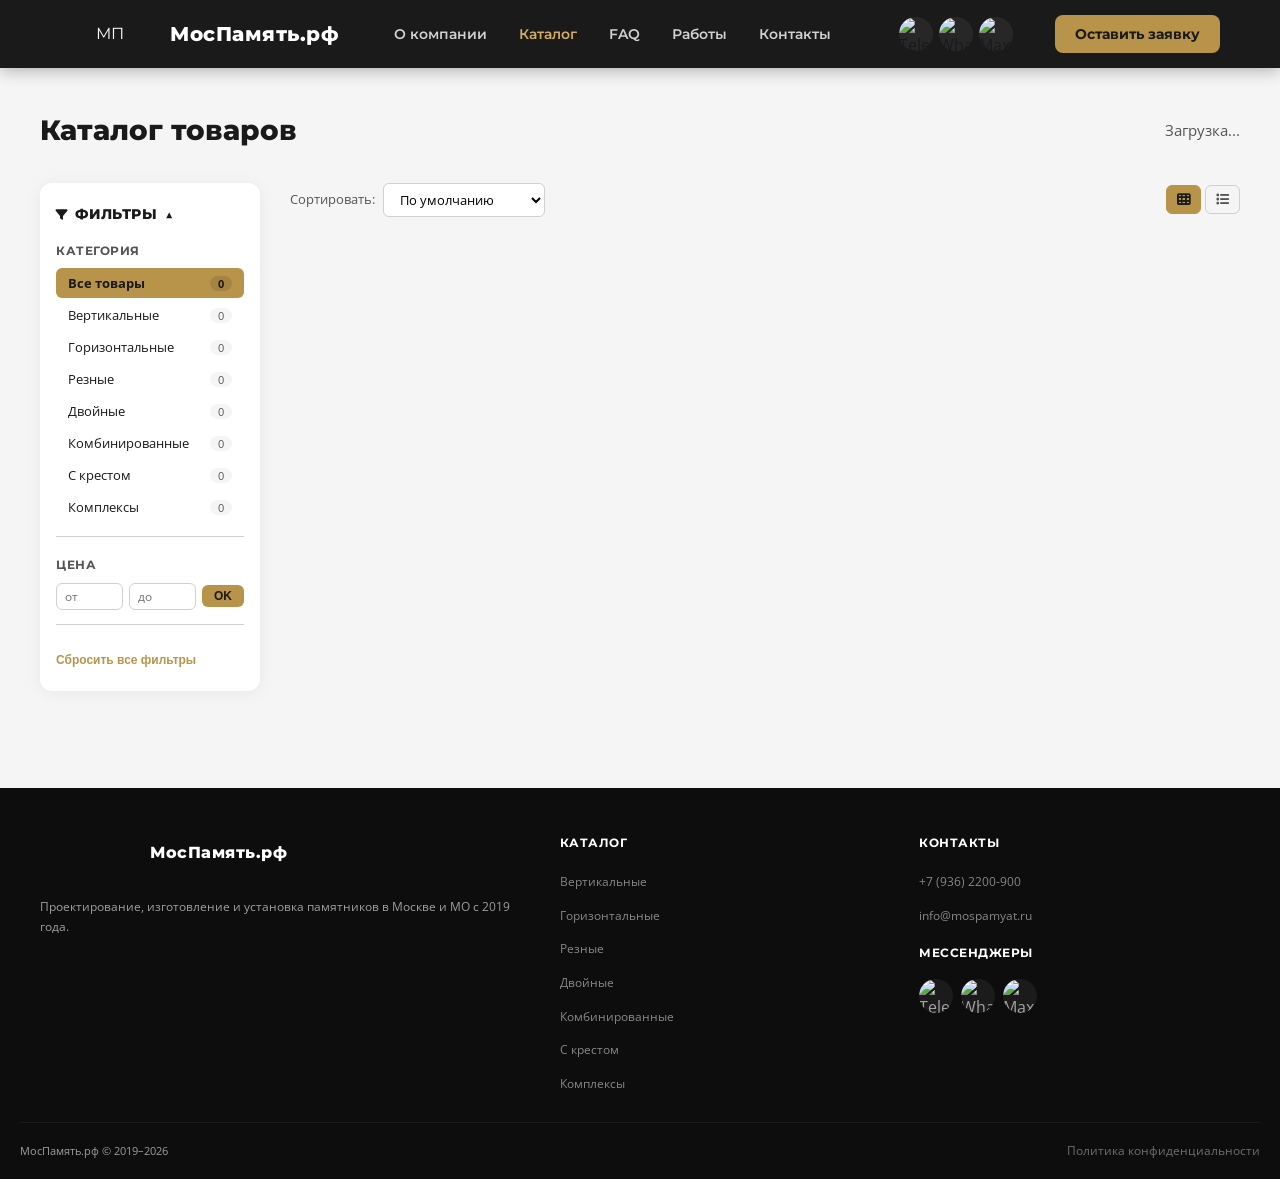
==== catalog/index.html @ 9ca36ff5 "Фикс фильтра каталогов, загатовленное смс в мессенджерах, адаптация под все устройства" ====
<!DOCTYPE html>
<html lang="ru">
<head>
    <meta charset="UTF-8">
    <meta name="viewport" content="width=device-width, initial-scale=1.0">
    <title>Каталог памятников и оград — МосПамять.рф</title>
    <link rel="preconnect" href="https://fonts.googleapis.com">
    <link rel="preconnect" href="https://fonts.gstatic.com" crossorigin>
    <link href="https://fonts.googleapis.com/css2?family=Montserrat:wght@400;500;600;700;800&family=Open+Sans:wght@400;600&display=swap" rel="stylesheet">
    <link rel="stylesheet" href="https://cdnjs.cloudflare.com/ajax/libs/font-awesome/6.5.0/css/all.min.css">
    <link rel="stylesheet" href="../css/style.css">
    <style>
        /* ===== СТИЛИ ДЛЯ КАТАЛОГА ===== */
        .catalog-page {
            padding: 40px 20px 70px;
            background: var(--gray-bg);
            min-height: 80vh;
        }
        .catalog-header {
            max-width: 1200px;
            margin: 0 auto 30px;
            display: flex;
            flex-wrap: wrap;
            justify-content: space-between;
            align-items: center;
            gap: 16px;
        }
        .catalog-header h1 {
            font-size: 28px;
            font-weight: 800;
            color: var(--dark);
        }
        .catalog-header .count {
            font-size: 15px;
            color: var(--text-light);
        }
        .catalog-layout {
            display: grid;
            grid-template-columns: 220px 1fr;
            gap: 30px;
            max-width: 1200px;
            margin: 0 auto;
        }

        /* ===== ФИЛЬТРЫ ===== */
        .catalog-filters {
            background: #fff;
            border-radius: 12px;
            padding: 20px 16px;
            box-shadow: 0 2px 16px rgba(0,0,0,0.06);
            height: fit-content;
            position: sticky;
            top: 100px;
        }
        .catalog-filters h3 {
            font-size: 14px;
            font-weight: 800;
            color: var(--dark);
            margin-bottom: 16px;
            text-transform: uppercase;
            letter-spacing: 0.5px;
            display: flex;
            align-items: center;
            gap: 8px;
        }
        .filter-section {
            margin-bottom: 18px;
            border-bottom: 1px solid var(--border);
            padding-bottom: 14px;
        }
        .filter-section:last-child {
            border-bottom: none;
            margin-bottom: 0;
            padding-bottom: 0;
        }
        .filter-section h4 {
            font-size: 12px;
            font-weight: 700;
            color: var(--text-light);
            text-transform: uppercase;
            letter-spacing: 0.5px;
            margin-bottom: 8px;
        }
        .filter-group {
            display: flex;
            flex-direction: column;
            gap: 2px;
        }
        .filter-btn {
            background: none;
            border: none;
            padding: 6px 12px;
            text-align: left;
            font-size: 13px;
            color: var(--text);
            cursor: pointer;
            border-radius: 6px;
            transition: background .2s, color .2s;
            font-family: 'Open Sans', sans-serif;
            display: flex;
            justify-content: space-between;
            align-items: center;
        }
        .filter-btn:hover {
            background: var(--gray-bg);
        }
        .filter-btn.active {
            background: var(--gold);
            color: var(--dark);
            font-weight: 700;
        }
        .filter-btn .count-badge {
            background: var(--gray-bg);
            padding: 0 8px;
            border-radius: 12px;
            font-size: 11px;
            color: var(--text-light);
        }
        .filter-btn.active .count-badge {
            background: rgba(0,0,0,0.1);
            color: var(--dark);
        }

        .filter-range {
            display: flex;
            gap: 6px;
            align-items: center;
            margin-top: 4px;
        }
        .filter-range input {
            width: 100%;
            padding: 4px 8px;
            border: 1px solid var(--border);
            border-radius: 6px;
            font-size: 12px;
            font-family: 'Open Sans', sans-serif;
        }
        .filter-range input:focus {
            border-color: var(--gold);
            outline: none;
        }
        .filter-range button {
            padding: 4px 12px;
            background: var(--gold);
            border: none;
            border-radius: 6px;
            font-weight: 700;
            cursor: pointer;
            font-size: 12px;
            color: var(--dark);
            white-space: nowrap;
        }
        .filter-range button:hover {
            background: var(--gold-light);
        }
        .filter-clear {
            background: none;
            border: none;
            color: var(--gold);
            font-size: 12px;
            cursor: pointer;
            font-weight: 600;
            padding: 4px 0;
            margin-top: 6px;
        }
        .filter-clear:hover {
            text-decoration: underline;
        }

        /* ===== СЕТКА ТОВАРОВ ===== */
        .catalog-grid {
            display: grid;
            grid-template-columns: repeat(3, 1fr);
            gap: 24px;
            max-width: 100%;
        }
        .catalog-grid.list-view {
            grid-template-columns: 1fr;
        }

        /* ===== КАРТОЧКА ТОВАРА ===== */
        .catalog-item {
            background: #fff;
            border-radius: 14px;
            overflow: hidden;
            box-shadow: 0 2px 16px rgba(0,0,0,0.06);
            border: 1px solid var(--border);
            transition: transform .25s, box-shadow .25s;
            display: flex;
            flex-direction: column;
            cursor: pointer;
        }
        .catalog-item:hover {
            transform: translateY(-5px);
            box-shadow: 0 10px 32px rgba(0,0,0,0.12);
        }

        /* Фото */
        .catalog-item-img {
            height: 220px;
            background: #f5f5f5;
            display: flex;
            align-items: center;
            justify-content: center;
            position: relative;
            overflow: hidden;
        }
        .catalog-item-img img {
            width: 100%;
            height: 100%;
            object-fit: contain;
            padding: 12px;
            transition: transform .3s ease;
        }
        .catalog-item:hover .catalog-item-img img {
            transform: scale(1.02);
        }
        .catalog-item-img .no-image {
            font-size: 56px;
            color: rgba(0,0,0,0.08);
        }
        .catalog-item-img .badge {
            position: absolute;
            top: 12px;
            left: 12px;
            background: var(--gold);
            color: var(--dark);
            font-size: 11px;
            font-weight: 700;
            padding: 3px 14px;
            border-radius: 20px;
            text-transform: uppercase;
            letter-spacing: 0.3px;
            z-index: 2;
        }

        /* Тело карточки */
        .catalog-item-body {
            padding: 16px 18px 18px;
            flex: 1;
            display: flex;
            flex-direction: column;
        }
        .catalog-item-body h3 {
            font-size: 16px;
            font-weight: 700;
            color: var(--dark);
            margin-bottom: 4px;
            line-height: 1.3;
        }
        .catalog-item-body .dims {
            font-size: 13px;
            color: var(--text-light);
            margin-bottom: 8px;
        }
        .catalog-item-body .price {
            font-size: 20px;
            font-weight: 800;
            color: var(--dark);
            margin-bottom: 12px;
        }
        .catalog-item-body .price span {
            font-size: 14px;
            font-weight: 400;
            color: var(--text-light);
        }

        /* ===== КНОПКИ В КАРТОЧКЕ ===== */
        .catalog-item-body .item-actions {
            display: flex;
            gap: 8px;
            margin-top: auto;
            align-items: center;
        }
        .catalog-item-body .item-actions .btn-card {
            flex: 1;
            text-align: center;
            padding: 9px 10px;
            font-size: 12px;
            display: inline-flex;
            align-items: center;
            justify-content: center;
            gap: 5px;
            border: none;
            border-radius: var(--radius);
            cursor: pointer;
            font-family: 'Montserrat', sans-serif;
            font-weight: 700;
            transition: background .2s, transform .15s;
            text-decoration: none;
        }
        .catalog-item-body .item-actions .btn-card:hover {
            transform: translateY(-1px);
        }
        .catalog-item-body .item-actions .btn-card i {
            font-size: 12px;
        }
        .btn-detail {
            background: var(--dark);
            color: #fff;
        }
        .btn-detail:hover {
            background: #333;
        }

        /* ===== КРУГЛЫЕ КНОПКИ С SVG ===== */
        .btn-icon {
            width: 38px;
            height: 38px;
            border-radius: 50%;
            border: none;
            cursor: pointer;
            display: inline-flex;
            align-items: center;
            justify-content: center;
            flex-shrink: 0;
            transition: transform .2s, box-shadow .2s, background .2s;
            background: rgba(0,0,0,0.04);
            padding: 6px;
            text-decoration: none;
        }
        .btn-icon:hover {
            transform: scale(1.08);
            box-shadow: 0 4px 12px rgba(0,0,0,0.12);
        }
        .btn-icon svg {
            width: 100%;
            height: 100%;
            display: block;
        }

        /* Цвета как в header.js */
        .btn-icon-tg { color: #0088cc; }
        .btn-icon-tg:hover { color: #006699; background: rgba(0, 136, 204, 0.12); }
        .btn-icon-wa { color: #25d366; }
        .btn-icon-wa:hover { color: #1da851; background: rgba(37, 211, 102, 0.12); }
        .btn-icon-max { color: #6f42c1; }
        .btn-icon-max:hover { color: #5530a3; background: rgba(111, 66, 193, 0.12); }

        /* ===== ПАГИНАЦИЯ И ТУЛБАР ===== */
        .catalog-toolbar {
            display: flex;
            justify-content: space-between;
            align-items: center;
            flex-wrap: wrap;
            gap: 12px;
            margin-bottom: 20px;
        }
        .catalog-toolbar .sort {
            display: flex;
            align-items: center;
            gap: 8px;
        }
        .catalog-toolbar .sort label {
            font-size: 13px;
            color: var(--text-light);
        }
        .catalog-toolbar .sort select {
            padding: 6px 12px;
            border: 1px solid var(--border);
            border-radius: 6px;
            font-size: 13px;
            font-family: 'Open Sans', sans-serif;
            background: #fff;
            cursor: pointer;
        }
        .catalog-toolbar .view {
            display: flex;
            gap: 4px;
        }
        .catalog-toolbar .view button {
            background: none;
            border: 1px solid var(--border);
            padding: 6px 10px;
            border-radius: 6px;
            cursor: pointer;
            color: var(--text-light);
            transition: all .2s;
        }
        .catalog-toolbar .view button.active {
            border-color: var(--gold);
            background: var(--gold);
            color: var(--dark);
        }
        .catalog-toolbar .view button:hover:not(.active) {
            background: var(--gray-bg);
        }

        .pagination {
            display: flex;
            justify-content: center;
            gap: 8px;
            margin-top: 30px;
            flex-wrap: wrap;
        }
        .pagination button {
            padding: 8px 16px;
            border: 1px solid var(--border);
            background: #fff;
            border-radius: 6px;
            cursor: pointer;
            font-weight: 600;
            transition: background .2s;
            font-family: 'Open Sans', sans-serif;
        }
        .pagination button.active {
            background: var(--gold);
            border-color: var(--gold);
            color: var(--dark);
        }
        .pagination button:hover:not(.active) {
            background: var(--gray-bg);
        }

        .catalog-empty {
            grid-column: 1 / -1;
            text-align: center;
            padding: 60px 20px;
            color: var(--text-light);
        }
        .catalog-empty i {
            font-size: 48px;
            color: var(--border);
            margin-bottom: 16px;
        }

        /* ================================================================
           АДАПТИВ — МОБИЛЬНЫЕ ФИЛЬТРЫ ВЕРТИКАЛЬНЫМ СПИСКОМ
           ================================================================ */

        /* ── Планшет и небольшой десктоп (до 1100px) ── */
        @media (max-width: 1100px) {
            .catalog-layout { grid-template-columns: 200px 1fr; gap: 20px; }
            .catalog-grid { grid-template-columns: repeat(2, 1fr); gap: 18px; }
            .catalog-item-img { height: 200px; }
        }

        /* ── Планшет-портрет и крупный телефон (до 992px) ── */
        @media (max-width: 992px) {
            .catalog-page { padding: 28px 16px 60px; }
            .catalog-layout { grid-template-columns: 1fr; gap: 0; }

            /* Фильтры — вертикальный список, компактный, сворачиваемый */
            .catalog-filters {
                position: static;
                display: block;
                padding: 16px 16px 12px;
                border-radius: 10px;
                margin-bottom: 16px;
                background: #fff;
                box-shadow: 0 2px 12px rgba(0,0,0,0.06);
            }
            .catalog-filters h3 {
                width: 100%;
                margin-bottom: 10px;
                font-size: 14px;
                cursor: pointer;
                user-select: none;
                display: flex;
                align-items: center;
                justify-content: space-between;
            }
            .catalog-filters h3 .filter-toggle {
                font-size: 12px;
                color: var(--text-light);
                font-weight: 400;
                transition: transform .2s;
            }
            .catalog-filters h3 .filter-toggle.open {
                transform: rotate(180deg);
            }

            .filter-body {
                display: none;
                padding-top: 8px;
            }
            .filter-body.open {
                display: block;
            }

            .filter-section {
                margin-bottom: 0;
                padding-bottom: 0;
                border-bottom: none;
                flex: 0 0 auto;
                width: 100%;
            }
            .filter-section h4 {
                display: block !important;
                font-size: 11px;
                font-weight: 700;
                color: var(--text-light);
                text-transform: uppercase;
                letter-spacing: 0.5px;
                margin-bottom: 6px;
                margin-top: 10px;
            }
            .filter-section h4:first-of-type {
                margin-top: 0;
            }

            .filter-group {
                display: flex;
                flex-direction: row;
                flex-wrap: wrap;
                gap: 4px;
            }
            .filter-btn {
                font-size: 12px;
                padding: 5px 12px;
                background: var(--gray-bg);
                border-radius: 20px;
                white-space: nowrap;
                border: 1px solid transparent;
            }
            .filter-btn.active {
                background: var(--gold);
                border-color: var(--gold);
                color: var(--dark);
                font-weight: 700;
            }
            .filter-btn .count-badge { display: none; }

            .filter-range {
                display: flex;
                gap: 6px;
                align-items: center;
                margin-top: 4px;
                flex-wrap: wrap;
            }
            .filter-range input {
                width: 70px;
                font-size: 12px;
                padding: 5px 8px;
                border: 1px solid var(--border);
                border-radius: 6px;
            }
            .filter-range button {
                padding: 5px 14px;
                font-size: 12px;
                background: var(--gold);
                border: none;
                border-radius: 6px;
                font-weight: 700;
                cursor: pointer;
                color: var(--dark);
            }

            .filter-clear {
                font-size: 12px;
                padding: 6px 0 2px;
                margin-top: 6px;
                display: inline-block;
                background: none;
                border: none;
                color: var(--gold);
                cursor: pointer;
                font-weight: 600;
            }
            .filter-clear:hover { text-decoration: underline; }

            .catalog-grid { grid-template-columns: repeat(2, 1fr); gap: 16px; }
            .catalog-item-img { height: 190px; }
            .btn-icon { width: 34px; height: 34px; padding: 5px; }
        }

        /* ── Средние телефоны + планшет-портрет (до 768px) ── */
        @media (max-width: 768px) {
            .catalog-page { padding: 20px 12px 48px; }
            .catalog-header { flex-direction: column; align-items: flex-start; gap: 6px; }
            .catalog-header h1 { font-size: 22px; }

            .catalog-grid { grid-template-columns: repeat(2, 1fr); gap: 14px; }
            .catalog-item-img { height: 160px; }
            .catalog-item-body { padding: 12px 14px 14px; }
            .catalog-item-body h3 { font-size: 14px; }
            .catalog-item-body .dims { font-size: 12px; }
            .catalog-item-body .price { font-size: 17px; margin-bottom: 10px; }

            .item-actions { gap: 6px; }
            .catalog-item-body .item-actions .btn-card {
                font-size: 11px;
                padding: 7px 8px;
            }
            .btn-icon { width: 32px; height: 32px; padding: 5px; }

            .catalog-toolbar { gap: 8px; }
            .catalog-toolbar .sort label { font-size: 12px; }
            .catalog-toolbar .sort select { font-size: 12px; padding: 5px 10px; }

            .pagination button { padding: 6px 12px; font-size: 13px; }

            .filter-range input { width: 60px; }
        }

        /* ── Телефоны (до 600px) ── */
        @media (max-width: 600px) {
            .catalog-page { padding: 16px 10px 40px; }
            .catalog-header h1 { font-size: 20px; }
            .catalog-header .count { font-size: 13px; }

            .catalog-filters {
                padding: 12px 14px;
            }
            .catalog-filters h3 {
                font-size: 13px;
                margin-bottom: 6px;
            }
            .filter-section h4 {
                font-size: 10px;
                margin-top: 8px;
            }
            .filter-btn {
                font-size: 11px;
                padding: 4px 10px;
            }
            .filter-range input {
                width: 55px;
                font-size: 11px;
                padding: 4px 6px;
            }
            .filter-range button {
                font-size: 11px;
                padding: 4px 10px;
            }

            .catalog-toolbar {
                flex-direction: row;
                justify-content: space-between;
                align-items: center;
                gap: 8px;
            }
            .catalog-toolbar .sort { gap: 4px; }
            .catalog-toolbar .sort label { display: none; }
            .catalog-toolbar .sort select { font-size: 12px; padding: 5px 8px; }

            .catalog-grid { grid-template-columns: repeat(2, 1fr); gap: 10px; }
            .catalog-item-img { height: 140px; }
            .catalog-item-body { padding: 10px 12px 12px; }
            .catalog-item-body h3 { font-size: 13px; line-height: 1.25; }
            .catalog-item-body .dims { font-size: 11px; margin-bottom: 6px; }
            .catalog-item-body .price { font-size: 16px; margin-bottom: 8px; }
            .catalog-item-body .price span { font-size: 12px; }

            .item-actions { gap: 5px; }
            .catalog-item-body .item-actions .btn-card {
                font-size: 10px;
                padding: 6px 6px;
                gap: 3px;
            }
            .catalog-item-body .item-actions .btn-card i { display: none; }
            .btn-icon { width: 30px; height: 30px; padding: 4px; }

            .pagination { gap: 6px; margin-top: 20px; }
            .pagination button { padding: 6px 11px; font-size: 12px; }
        }

        /* ── Маленькие телефоны (до 400px) ── */
        @media (max-width: 400px) {
            .catalog-page { padding: 12px 8px 32px; }
            .catalog-header h1 { font-size: 18px; }

            .catalog-grid { grid-template-columns: 1fr; gap: 12px; }
            .catalog-item-img { height: 220px; }
            .catalog-item-body { padding: 14px 16px; }
            .catalog-item-body h3 { font-size: 16px; }
            .catalog-item-body .dims { font-size: 13px; }
            .catalog-item-body .price { font-size: 20px; }
            .catalog-item-body .item-actions .btn-card {
                font-size: 12px;
                padding: 8px 10px;
            }
            .catalog-item-body .item-actions .btn-card i { display: inline; }
            .btn-icon { width: 36px; height: 36px; padding: 6px; }

            .filter-btn { font-size: 10px; padding: 3px 8px; }
            .filter-range input { width: 50px; font-size: 10px; }

            .pagination button { padding: 5px 9px; font-size: 11px; }
        }

        @media (max-width: 768px) {
            .header-inner {
                display: grid;
                grid-template-columns: 1fr auto 1fr;
                align-items: center;
                padding: 10px 16px;
            }
            .logo { grid-column: 2; justify-self: center; }
            .logo-sub { display: none; }
            .burger { grid-column: 3; justify-self: end; display: flex; }
            nav, .header-cta, .header-telegram { display: none; }
            .mobile-nav {
                display: none;
                position: absolute;
                top: 60px;
                right: 0;
                left: 0;
                background: var(--dark);
                padding: 16px 0 20px;
                border-radius: 0 0 12px 12px;
                box-shadow: 0 8px 24px rgba(0,0,0,0.3);
                z-index: 999;
                flex-direction: column;
            }
            .mobile-nav.open { display: flex; }
            .mobile-nav a {
                color: rgba(255,255,255,0.85);
                font-size: 15px;
                font-weight: 600;
                padding: 10px 20px;
                font-family: 'Montserrat', sans-serif;
                transition: background .2s;
                text-decoration: none;
            }
            .mobile-nav a:hover { background: rgba(255,255,255,0.06); }
            .mobile-nav .phone-link {
                color: var(--gold-light);
                margin-top: 4px;
                border-top: 1px solid rgba(255,255,255,0.08);
                padding-top: 12px;
            }
        }
    </style>
</head>
<body>

<header id="site-header"></header>

<section class="catalog-page">
    <div class="catalog-header">
        <h1>Каталог товаров</h1>
        <span class="count" id="totalCount">Загрузка...</span>
    </div>
    <div class="catalog-layout">
        <aside class="catalog-filters" id="filters">
            <h3 onclick="toggleFilters()">
                <span><i class="fas fa-filter" style="margin-right:6px;font-size:12px;"></i>Фильтры</span>
                <span class="filter-toggle" id="filterToggle">▼</span>
            </h3>
            <div class="filter-body" id="filterBody">
                <div class="filter-section">
                    <h4>Категория</h4>
                    <div class="filter-group" id="categoryFilters">
                        <button class="filter-btn active" data-filter="category" data-value="all">Все товары <span class="count-badge" id="countAll">0</span></button>
                        <button class="filter-btn" data-filter="category" data-value="vertical">Вертикальные <span class="count-badge" id="countVertical">0</span></button>
                        <button class="filter-btn" data-filter="category" data-value="horizontal">Горизонтальные <span class="count-badge" id="countHorizontal">0</span></button>
                        <button class="filter-btn" data-filter="category" data-value="carved">Резные <span class="count-badge" id="countCarved">0</span></button>
                        <button class="filter-btn" data-filter="category" data-value="double">Двойные <span class="count-badge" id="countDouble">0</span></button>
                        <button class="filter-btn" data-filter="category" data-value="combined">Комбинированные <span class="count-badge" id="countCombined">0</span></button>
                        <button class="filter-btn" data-filter="category" data-value="cross">С крестом <span class="count-badge" id="countCross">0</span></button>
                        <button class="filter-btn" data-filter="category" data-value="complex">Комплексы <span class="count-badge" id="countComplex">0</span></button>
                    </div>
                </div>
                <div class="filter-section">
                    <h4>Цена</h4>
                    <div class="filter-range">
                        <input type="number" id="priceMin" placeholder="от" min="0">
                        <input type="number" id="priceMax" placeholder="до" min="0">
                        <button onclick="applyPriceFilter()">OK</button>
                    </div>
                </div>
                <button class="filter-clear" onclick="clearAllFilters()">Сбросить все фильтры</button>
            </div>
        </aside>
        <div class="catalog-products">
            <div class="catalog-toolbar">
                <div class="sort">
                    <label for="sortSelect">Сортировать:</label>
                    <select id="sortSelect" onchange="applySort()">
                        <option value="default">По умолчанию</option>
                        <option value="price_asc">Сначала дешёвые</option>
                        <option value="price_desc">Сначала дорогие</option>
                        <option value="name_asc">По названию (А–Я)</option>
                    </select>
                </div>
                <div class="view">
                    <button class="active" onclick="setView('grid')" title="Сетка"><i class="fas fa-th"></i></button>
                    <button onclick="setView('list')" title="Список"><i class="fas fa-list"></i></button>
                </div>
            </div>
            <div class="catalog-grid" id="productGrid"></div>
            <div class="pagination" id="pagination"></div>
        </div>
    </div>
</section>

<footer id="site-footer"></footer>

<script src="../js/main.js"></script>
<script src="../js/header.js"></script>
<script>
    function escapeHtml(unsafe) {
        if (!unsafe) return '';
        return unsafe
            .replace(/&/g, '&amp;')
            .replace(/</g, '&lt;')
            .replace(/>/g, '&gt;')
            .replace(/"/g, '&quot;')
            .replace(/'/g, '&#039;');
    }

    // ── ПОСТРОЕНИЕ ПУТИ К ФОТО ──
    function getPhotoUrl(product) {
        if (!product.photoURL) return null;
        if (product.photoURL.startsWith('http') || product.photoURL.startsWith('/')) {
            return product.photoURL;
        }
        var path = product.photoURL;
        if (path.startsWith('img/products/')) {
            path = path.replace('img/products/', 'img/products-img/');
        }
        return '../' + path;
    }

    function getTelegramSvg() {
        return '<svg viewBox="0 0 24 24" xmlns="http://www.w3.org/2000/svg"><path d="M11.944 0A12 12 0 0 0 0 12a12 12 0 0 0 12 12 12 12 0 0 0 12-12A12 12 0 0 0 12 0a12 12 0 0 0-.056 0zm4.962 7.224c.1-.002.321.023.465.14a.506.506 0 0 1 .171.325c.016.093.036.306.02.472-.18 1.898-.962 6.502-1.36 8.627-.168.9-.499 1.201-.82 1.23-.696.065-1.225-.46-1.9-.902-1.056-.693-1.653-1.124-2.678-1.8-1.185-.78-.417-1.21.258-1.91.177-.184 3.247-2.977 3.307-3.23.007-.032.014-.15-.056-.212s-.174-.041-.249-.024c-.106.024-1.793 1.14-5.061 3.345-.48.33-.913.49-1.302.48-.428-.008-1.252-.241-1.865-.44-.752-.245-1.349-.374-1.297-.789.027-.216.325-.437.893-.663 3.498-1.524 5.83-2.529 6.998-3.014 3.332-1.386 4.025-1.627 4.476-1.635z"/></svg>';
    }

    function getWhatsappSvg() {
        return '<svg viewBox="0 0 24 24" xmlns="http://www.w3.org/2000/svg"><path d="M17.472 14.382c-.297-.149-1.758-.867-2.03-.967-.273-.099-.471-.148-.67.15-.197.297-.767.966-.94 1.164-.173.199-.347.223-.644.075-.297-.15-1.255-.463-2.39-1.475-.883-.788-1.48-1.761-1.653-2.059-.173-.297-.018-.458.13-.606.134-.133.298-.347.446-.52.149-.174.198-.298.298-.497.099-.198.05-.371-.025-.52-.075-.149-.669-1.612-.916-2.207-.242-.579-.487-.5-.669-.51-.173-.008-.371-.01-.57-.01-.198 0-.52.074-.792.372-.272.297-1.04 1.016-1.04 2.479 0 1.462 1.065 2.875 1.213 3.074.149.198 2.096 3.2 5.077 4.487.709.306 1.262.489 1.694.625.712.227 1.36.195 1.871.118.571-.085 1.758-.719 2.006-1.413.248-.694.248-1.289.173-1.413-.074-.124-.272-.198-.57-.347m-5.421 7.403h-.004a9.87 9.87 0 01-5.031-1.378l-.361-.214-3.741.982.998-3.648-.235-.374a9.86 9.86 0 01-1.51-5.26c.001-5.45 4.436-9.884 9.888-9.884 2.64 0 5.122 1.03 6.988 2.898a9.825 9.825 0 012.893 6.994c-.003 5.45-4.437 9.884-9.885 9.884m8.413-18.297A11.815 11.815 0 0012.05 0C5.495 0 .16 5.335.157 11.892c0 2.096.547 4.142 1.588 5.945L.057 24l6.305-1.654a11.882 11.882 0 005.683 1.448h.005c6.554 0 11.89-5.335 11.893-11.893a11.821 11.821 0 00-3.48-8.413z"/></svg>';
    }

    // ── ГЛОБАЛЬНЫЕ ПЕРЕМЕННЫЕ ──
    var currentCategory = 'all';
    var currentPage = 1;
    var ITEMS_PER_PAGE = 20;
    var allProducts = [];
    var filteredProducts = [];
    var currentView = 'grid';
    var priceMin = 0;
    var priceMax = Infinity;

    // ── Toggle фильтров на мобильных ──
    function toggleFilters() {
        var body = document.getElementById('filterBody');
        var toggle = document.getElementById('filterToggle');
        if (body) {
            body.classList.toggle('open');
            if (toggle) {
                toggle.classList.toggle('open');
                toggle.textContent = body.classList.contains('open') ? '▲' : '▼';
            }
        }
    }

    // ── Автоматически открываем фильтры на десктопе ──
    function initFiltersMobile() {
        var body = document.getElementById('filterBody');
        var toggle = document.getElementById('filterToggle');
        if (window.innerWidth > 992) {
            if (body) body.classList.add('open');
            if (toggle) {
                toggle.classList.add('open');
                toggle.textContent = '▲';
            }
        } else {
            if (body) body.classList.remove('open');
            if (toggle) {
                toggle.classList.remove('open');
                toggle.textContent = '▼';
            }
        }
    }

    // ── ИНИЦИАЛИЗАЦИЯ ──
    function initCatalog() {
        var grid = document.getElementById('productGrid');
        var count = document.getElementById('totalCount');
        var pagination = document.getElementById('pagination');

        if (!grid || !count || !pagination) return;

        loadProducts(function(products) {
            allProducts = products.filter(function(p) { return !p.hidden; });
            applyFilters();
        });
    }

    // ── ПРИМЕНЕНИЕ ФИЛЬТРОВ ──
    function applyFilters() {
        var result = allProducts;

        if (currentCategory !== 'all') {
            result = result.filter(function(p) {
                return p.category === currentCategory;
            });
        }

        result = result.filter(function(p) {
            var price = p.price || 0;
            return price >= priceMin && price <= priceMax;
        });

        filteredProducts = result;
        updateCounters();
        applySort();
        currentPage = 1;
        renderCatalog();
    }

    // ── ОБНОВЛЕНИЕ СЧЁТЧИКОВ ──
    function updateCounters() {
        var categories = ['all', 'vertical', 'horizontal', 'carved', 'double', 'combined', 'cross', 'complex'];
        categories.forEach(function(cat) {
            var count = allProducts.filter(function(p) {
                if (cat === 'all') return true;
                return p.category === cat;
            }).length;
            var badge = document.getElementById('count' + cat.charAt(0).toUpperCase() + cat.slice(1));
            if (badge) {
                badge.textContent = count;
            }
        });
    }

    // ── РЕНДЕР КАТАЛОГА ──
    function renderCatalog() {
        var grid = document.getElementById('productGrid');
        var count = document.getElementById('totalCount');
        var pagination = document.getElementById('pagination');

        if (!grid) return;

        var total = filteredProducts.length;
        count.textContent = 'Найдено ' + total + ' товаров';

        var totalPages = Math.ceil(total / ITEMS_PER_PAGE);
        if (currentPage > totalPages) currentPage = 1;
        var start = (currentPage - 1) * ITEMS_PER_PAGE;
        var paginated = filteredProducts.slice(start, start + ITEMS_PER_PAGE);

        if (paginated.length === 0) {
            grid.innerHTML = `
                <div class="catalog-empty">
                    <i class="fas fa-box-open"></i>
                    <p>По вашим фильтрам ничего не найдено</p>
                    <button onclick="clearAllFilters()" style="margin-top:12px; padding:8px 20px; background:var(--gold); border:none; border-radius:6px; font-weight:700; cursor:pointer;">Сбросить фильтры</button>
                </div>
            `;
        } else {
            var viewClass = currentView === 'list' ? 'list-view' : '';
            grid.className = 'catalog-grid ' + viewClass;

            grid.innerHTML = paginated.map(function(p) {
                var badgeHtml = p.badge ? '<span class="badge">' + escapeHtml(p.badge) + '</span>' : '';

                var photoUrl = getPhotoUrl(p);
                var imgHtml = '';
                if (photoUrl) {
                    imgHtml = '<img src="' + photoUrl + '" alt="' + escapeHtml(p.name) + '" loading="lazy" onerror="this.style.display=\'none\'; this.parentNode.querySelector(\'.no-image\').style.display=\'flex\'" />' +
                        '<div class="no-image" style="display:none;"><i class="fas fa-' + escapeHtml(p.imageIcon || 'mountain') + '"></i></div>';
                } else {
                    var icon = p.imageIcon || 'mountain';
                    imgHtml = '<div class="no-image"><i class="fas fa-' + escapeHtml(icon) + '"></i></div>';
                }

                var firstSize = '';
                try {
                    if (p.sizes && p.sizes.length > 0) {
                        if (typeof p.sizes[0] === 'object' && p.sizes[0] !== null) {
                            firstSize = p.sizes[0].label || 'Стандартный';
                        } else {
                            firstSize = p.sizes[0] || 'Стандартный';
                        }
                    } else {
                        firstSize = 'Стандартный';
                    }
                } catch(e) {
                    firstSize = 'Стандартный';
                }
                var dimsHtml = '<div class="dims">' + escapeHtml(firstSize) + '</div>';

                var links = window.getMessengerLinks ? 
                    window.getMessengerLinks(p.name, p.price) : 
                    { tg: 'https://t.me/mospamyat', wa: 'https://wa.me/79362200900' };

                return `
                    <div class="catalog-item" onclick="window.location.href='../product/?id=${p.id}'">
                        <div class="catalog-item-img">
                            ${imgHtml}
                            ${badgeHtml}
                        </div>
                        <div class="catalog-item-body">
                            <h3>${escapeHtml(p.name)}</h3>
                            ${dimsHtml}
                            <div class="price"><span>От</span> ${p.price.toLocaleString('ru-RU')}<span> ₽</span></div>
                            <div class="item-actions">
                                <a href="../product/?id=${p.id}" class="btn-card btn-detail" onclick="event.stopPropagation();">
                                    <i class="fas fa-calculator"></i> Рассчитать
                                </a>
                                <a href="${links.tg}" target="_blank" rel="noopener noreferrer" class="btn-icon btn-icon-tg" onclick="event.stopPropagation();" title="Telegram">
                                    ${getTelegramSvg()}
                                </a>
                                <a href="${links.wa}" target="_blank" rel="noopener noreferrer" class="btn-icon btn-icon-wa" onclick="event.stopPropagation();" title="WhatsApp">
                                    ${getWhatsappSvg()}
                                </a>
                            </div>
                        </div>
                    </div>
                `;
            }).join('');
        }

        if (totalPages <= 1) {
            pagination.innerHTML = '';
            return;
        }

        var pagHtml = '';
        for (var i = 1; i <= totalPages; i++) {
            pagHtml += '<button class="' + (i === currentPage ? 'active' : '') + '" onclick="goToPage(' + i + ')">' + i + '</button>';
        }
        pagination.innerHTML = pagHtml;
    }

    function goToPage(page) {
        currentPage = page;
        renderCatalog();
        window.scrollTo({ top: 0, behavior: 'smooth' });
    }

    function applySort() {
        var sort = document.getElementById('sortSelect')?.value || 'default';

        switch (sort) {
            case 'price_asc':
                filteredProducts.sort(function(a, b) { return (a.price || 0) - (b.price || 0); });
                break;
            case 'price_desc':
                filteredProducts.sort(function(a, b) { return (b.price || 0) - (a.price || 0); });
                break;
            case 'name_asc':
                filteredProducts.sort(function(a, b) { return a.name.localeCompare(b.name); });
                break;
            default:
                break;
        }

        renderCatalog();
    }

    function setView(view) {
        currentView = view;
        document.querySelectorAll('.view button').forEach(function(btn) {
            btn.classList.remove('active');
        });
        if (view === 'grid') {
            document.querySelector('.view button:first-child')?.classList.add('active');
        } else {
            document.querySelector('.view button:last-child')?.classList.add('active');
        }
        renderCatalog();
    }

    function applyPriceFilter() {
        var minInput = document.getElementById('priceMin');
        var maxInput = document.getElementById('priceMax');

        priceMin = parseInt(minInput.value) || 0;
        priceMax = parseInt(maxInput.value) || Infinity;

        applyFilters();
    }

    function clearAllFilters() {
        currentCategory = 'all';
        document.querySelectorAll('.filter-btn[data-filter="category"]').forEach(function(btn) {
            btn.classList.toggle('active', btn.dataset.value === 'all');
        });

        document.getElementById('priceMin').value = '';
        document.getElementById('priceMax').value = '';
        priceMin = 0;
        priceMax = Infinity;

        document.getElementById('sortSelect').value = 'default';

        var url = new URL(window.location);
        url.searchParams.delete('category');
        window.history.pushState({}, '', url);

        applyFilters();
    }

    // ── ОБРАБОТЧИКИ ──
    document.addEventListener('DOMContentLoaded', function() {
        // Фильтры
        document.querySelectorAll('.filter-btn[data-filter="category"]').forEach(function(btn) {
            btn.addEventListener('click', function() {
                var value = this.dataset.value;
                currentCategory = value;

                document.querySelectorAll('.filter-btn[data-filter="category"]').forEach(function(b) {
                    b.classList.toggle('active', b.dataset.value === value);
                });

                var url = new URL(window.location);
                if (value === 'all') {
                    url.searchParams.delete('category');
                } else {
                    url.searchParams.set('category', value);
                }
                window.history.pushState({}, '', url);

                applyFilters();
            });
        });

        document.getElementById('priceMin')?.addEventListener('keydown', function(e) {
            if (e.key === 'Enter') applyPriceFilter();
        });
        document.getElementById('priceMax')?.addEventListener('keydown', function(e) {
            if (e.key === 'Enter') applyPriceFilter();
        });

        var params = new URLSearchParams(window.location.search);
        var catFromUrl = params.get('category');
        if (catFromUrl) {
            currentCategory = catFromUrl;
            document.querySelectorAll('.filter-btn[data-filter="category"]').forEach(function(btn) {
                btn.classList.toggle('active', btn.dataset.value === catFromUrl);
            });
        }

        initCatalog();
        initFiltersMobile();
    });

    // При ресайзе обновляем состояние фильтров
    window.addEventListener('resize', function() {
        initFiltersMobile();
    });

    // Делаем функцию toggle глобальной для onclick
    window.toggleFilters = toggleFilters;
    window.applyPriceFilter = applyPriceFilter;
    window.clearAllFilters = clearAllFilters;
    window.applySort = applySort;
    window.setView = setView;
    window.goToPage = goToPage;
</script>
</body>
</html>
---- css/style.css ----
:root {
    --dark: #1a1a1a;
    --dark-light: #2d2d2d;
    --burgundy: #6b1d2a;
    --burgundy-light: #8c2a3a;
    --gold: #b8944a;
    --gold-light: #d4ae5e;
    --gray-bg: #f5f5f5;
    --text: #1a1a1a;
    --text-light: #555;
    --white: #ffffff;
    --border: #d0d0d0;
    --radius: 8px;
    --error: #d32f2f;
    --header-height: 70px;
    --topbar-height: 40px;
}

* { margin: 0; padding: 0; box-sizing: border-box; }
html { scroll-behavior: smooth; }
body {
    font-family: 'Open Sans', sans-serif;
    color: var(--text);
    background: var(--white);
    line-height: 1.6;
    min-width: 320px;
    overflow-x: hidden;
}
h1, h2, h3, h4 { font-family: 'Montserrat', sans-serif; }
a { text-decoration: none; color: inherit; }
.container { max-width: 1200px; margin: 0 auto; padding: 0 clamp(12px, 3vw, 20px); }

.topbar {
    background: var(--dark);
    color: rgba(255,255,255,0.6);
    font-size: clamp(11px, 0.8vw, 13px);
    padding: clamp(4px, 0.5vh, 8px) 0;
    overflow: hidden;
}
.topbar .container {
    display: flex;
    justify-content: space-between;
    align-items: center;
    gap: clamp(8px, 2vw, 16px);
    flex-wrap: wrap;
}
.topbar-contacts { display: flex; gap: clamp(12px, 2vw, 24px); align-items: center; flex-wrap: wrap; }
.topbar-contacts a { color: rgba(255,255,255,0.8); transition: color .2s; }
.topbar-contacts a:hover { color: var(--gold-light); }
.topbar-contacts .phone { font-weight: 700; font-size: clamp(13px, 0.9vw, 15px); color: #fff; }
.topbar-right { font-size: clamp(10px, 0.7vw, 12px); opacity: .6; }

header {
    background: var(--dark);
    position: sticky;
    top: 0;
    z-index: 100;
    box-shadow: 0 2px 16px rgba(0,0,0,0.3);
}
.header-inner {
    display: flex;
    align-items: center;
    justify-content: space-between;
    padding: clamp(8px, 1vh, 14px) clamp(12px, 2vw, 20px);
    max-width: 1200px;
    margin: 0 auto;
    gap: clamp(8px, 1.5vw, 16px);
    flex-wrap: nowrap;
    min-height: clamp(50px, 7vh, 70px);
}
.logo {
    display: flex;
    align-items: center;
    gap: clamp(6px, 1vw, 10px);
    color: #fff;
    font-family: 'Montserrat', sans-serif;
    flex-shrink: 1;
    min-width: 0;
}
.logo-icon {
    width: clamp(60px, 8vw, 90px);
    height: clamp(30px, 4vw, 45px);
    display: flex;
    align-items: center;
    justify-content: center;
    flex-shrink: 0;
    overflow: hidden;
}
.logo-icon img {
    width: 100%;
    height: 100%;
    object-fit: contain;
    display: block;
}
.logo-name { 
    font-size: clamp(14px, 1.2vw, 18px); 
    font-weight: 800; 
    letter-spacing: .3px; 
    white-space: nowrap;
}
.logo-sub { font-size: clamp(9px, 0.6vw, 11px); opacity: .7; font-weight: 400; }

/* ===== НАВИГАЦИЯ ===== */
.desktop-nav {
    display: flex;
    align-items: center;
    gap: clamp(2px, 0.3vw, 4px);
    flex-wrap: nowrap;
}
.desktop-nav .nav-link {
    color: rgba(255,255,255,0.8);
    font-size: clamp(12px, 0.9vw, 14px);
    font-weight: 600;
    padding: clamp(4px, 0.5vh, 8px) clamp(8px, 0.8vw, 14px);
    border-radius: 4px;
    transition: background .2s, color .2s;
    white-space: nowrap;
    font-family: 'Montserrat', sans-serif;
    text-decoration: none;
}
.desktop-nav .nav-link:hover {
    background: rgba(255,255,255,0.08);
    color: #fff;
}
.desktop-nav .nav-link.active {
    color: var(--gold-light);
}

.social-icons {
    display: flex;
    align-items: center;
    gap: clamp(3px, 0.4vw, 6px);
    margin-left: clamp(4px, 0.5vw, 12px);
    flex-shrink: 0;
}
.social-icon {
    display: inline-flex;
    align-items: center;
    justify-content: center;
    width: clamp(26px, 2.2vw, 34px);
    height: clamp(26px, 2.2vw, 34px);
    border-radius: 50%;
    overflow: hidden;
    transition: transform .2s, opacity .2s;
    background: rgba(255,255,255,0.06);
}
.social-icon:hover {
    background: var(--gold);
    transform: scale(1.08);
}
.social-icon img {
    width: 100%;
    height: 100%;
    object-fit: contain;
    display: block;
}

.header-cta {
    background: var(--gold);
    color: var(--dark);
    font-weight: 700;
    font-size: clamp(12px, 0.9vw, 14px);
    padding: clamp(6px, 0.6vh, 10px) clamp(12px, 1.2vw, 20px);
    border-radius: var(--radius);
    white-space: nowrap;
    transition: background .2s;
    font-family: 'Montserrat', sans-serif;
    border: none;
    cursor: pointer;
    flex-shrink: 0;
}
.header-cta:hover { background: var(--gold-light); }

.burger {
    display: none;
    background: none;
    border: none;
    cursor: pointer;
    flex-direction: column;
    gap: 5px;
    padding: 4px;
}
.burger span { display: block; width: 24px; height: 2px; background: #fff; border-radius: 2px; transition: .3s; }


@media (max-width: 1150px) {
    .header-cta {
        display: none !important;
    }
    .social-icons {
        gap: 3px;
    }
    .social-icon {
        width: 28px;
        height: 28px;
    }
    .desktop-nav .nav-link {
        font-size: 12px;
        padding: 4px 8px;
    }
}

@media (max-width: 900px) {
    .topbar .container {
        justify-content: center;
        text-align: center;
    }
    .topbar-right {
        display: none;
    }
    .topbar-contacts {
        justify-content: center;
    }
}

@media (max-width: 768px) {
    .header-inner {
        display: grid;
        grid-template-columns: 1fr auto 1fr;
        align-items: center;
        padding: clamp(6px, 1vh, 10px) clamp(10px, 2vw, 16px);
        min-height: clamp(44px, 6vh, 56px);
    }
    .logo {
        grid-column: 2;
        justify-self: center;
        gap: clamp(4px, 0.8vw, 8px);
    }
    .logo-icon {
        width: clamp(40px, 10vw, 60px);
        height: clamp(20px, 5vw, 30px);
    }
    .logo-name {
        font-size: clamp(12px, 2.5vw, 16px);
    }
    .logo-sub {
        display: none;
    }
    .desktop-nav {
        display: none !important;
    }
    .social-icons {
        display: none !important;
    }
    .header-cta {
        display: none !important;
    }
    .burger {
        grid-column: 3;
        justify-self: end;
        display: flex;
    }
}

/* ===== HERO ===== */
.hero {
    background: linear-gradient(135deg, var(--dark) 0%, #2a2a2a 50%, #1a1a1a 100%);
    color: #fff;
    padding: clamp(40px, 8vh, 90px) clamp(12px, 3vw, 20px);
    position: relative;
    overflow: hidden;
}
.hero::before {
    content: '';
    position: absolute;
    inset: 0;
    background: url('data:image/svg+xml,<svg xmlns="http://www.w3.org/2000/svg" width="60" height="60"><rect x="0" y="0" width="1" height="60" fill="rgba(255,255,255,0.03)"/><rect x="0" y="0" width="60" height="1" fill="rgba(255,255,255,0.03)"/></svg>');
    pointer-events: none;
}
.hero-inner {
    max-width: 1200px;
    margin: 0 auto;
    display: grid;
    grid-template-columns: 1fr 1fr;
    gap: clamp(30px, 5vw, 60px);
    align-items: center;
}
.hero-label {
    display: inline-block;
    background: rgba(184,148,74,0.15);
    border: 1px solid var(--gold);
    color: var(--gold-light);
    font-size: clamp(10px, 0.8vw, 12px);
    font-weight: 700;
    letter-spacing: 2px;
    text-transform: uppercase;
    padding: clamp(4px, 0.4vh, 6px) clamp(10px, 1vw, 14px);
    border-radius: 20px;
    margin-bottom: clamp(12px, 2vh, 20px);
    font-family: 'Montserrat', sans-serif;
}
.hero h1 {
    font-size: clamp(24px, 4vw, 46px);
    font-weight: 800;
    line-height: 1.15;
    margin-bottom: clamp(12px, 2vh, 20px);
    letter-spacing: -.5px;
}
.hero h1 span { color: var(--gold-light); }
.hero-desc {
    font-size: clamp(14px, 1.1vw, 16px);
    color: rgba(255,255,255,0.7);
    margin-bottom: clamp(20px, 3vh, 36px);
    max-width: 480px;
    line-height: 1.7;
}
.hero-buttons { display: flex; gap: clamp(10px, 1.5vw, 14px); flex-wrap: wrap; }
.btn-primary {
    background: var(--gold);
    color: var(--dark);
    font-weight: 700;
    font-size: clamp(13px, 1vw, 15px);
    padding: clamp(10px, 1.2vh, 14px) clamp(18px, 2.5vw, 28px);
    border-radius: var(--radius);
    transition: background .2s, transform .15s;
    font-family: 'Montserrat', sans-serif;
    border: none;
    cursor: pointer;
    display: inline-block;
    text-align: center;
}
.btn-primary:hover { background: var(--gold-light); transform: translateY(-1px); }
.btn-outline {
    border: 2px solid rgba(255,255,255,0.3);
    color: #fff;
    font-weight: 600;
    font-size: clamp(13px, 1vw, 15px);
    padding: clamp(8px, 1vh, 12px) clamp(16px, 2vw, 26px);
    border-radius: var(--radius);
    transition: border-color .2s, background .2s;
    font-family: 'Montserrat', sans-serif;
    background: transparent;
    cursor: pointer;
    display: inline-block;
    text-align: center;
}
.btn-outline:hover { border-color: #fff; background: rgba(255,255,255,0.06); }

.hero-visual {
    position: relative;
    display: flex;
    justify-content: center;
    align-items: center;
}
.hero-card {
    background: rgba(255,255,255,0.06);
    border: 1px solid rgba(255,255,255,0.12);
    border-radius: 16px;
    padding: clamp(20px, 3vw, 32px);
    backdrop-filter: blur(4px);
    width: 100%;
    max-width: 360px;
}
.hero-card h3 {
    font-size: clamp(14px, 1.1vw, 16px);
    font-weight: 700;
    color: var(--gold-light);
    margin-bottom: clamp(12px, 2vh, 20px);
    text-transform: uppercase;
    letter-spacing: 1px;
}
.hero-stats {
    display: grid;
    grid-template-columns: 1fr 1fr;
    gap: clamp(10px, 1.5vw, 16px);
    margin-bottom: clamp(16px, 2vh, 24px);
}
.hero-stat { text-align: center; }
.hero-stat-num {
    font-size: clamp(24px, 3vw, 36px);
    font-weight: 800;
    color: var(--gold-light);
    line-height: 1;
    font-family: 'Montserrat', sans-serif;
}
.hero-stat-label {
    font-size: clamp(10px, 0.7vw, 12px);
    color: rgba(255,255,255,0.6);
    margin-top: 4px;
}
.hero-phone-big {
    display: flex;
    align-items: center;
    gap: 10px;
    background: var(--gold);
    color: var(--dark);
    border-radius: var(--radius);
    padding: clamp(8px, 0.8vh, 12px) clamp(12px, 1.5vw, 18px);
    font-weight: 700;
    font-size: clamp(14px, 1.1vw, 17px);
    font-family: 'Montserrat', sans-serif;
    justify-content: center;
    transition: background .2s;
    cursor: pointer;
    border: none;
}
.hero-phone-big:hover { background: var(--gold-light); }

@media (max-width: 900px) {
    .hero-inner {
        grid-template-columns: 1fr;
        gap: 30px;
    }
    .hero-visual { order: -1; }
    .hero-card { max-width: 100%; }
    .hero-desc { max-width: 100%; }
}

@media (max-width: 600px) {
    .hero {
        padding: clamp(24px, 5vh, 48px) clamp(10px, 2vw, 16px);
    }
    .hero-buttons {
        flex-direction: column;
        align-items: stretch;
    }
    .hero-buttons .btn-primary,
    .hero-buttons .btn-outline {
        text-align: center;
        width: 100%;
    }
    .hero-card {
        padding: 16px;
    }
    .hero-stats {
        grid-template-columns: 1fr 1fr;
        gap: 8px;
    }
    .hero-stat-num {
        font-size: 22px;
    }
}


.advantages { padding: clamp(40px, 8vh, 70px) clamp(12px, 3vw, 20px); background: var(--gray-bg); }
.section-title {
    text-align: center;
    font-size: clamp(20px, 3vw, 32px);
    font-weight: 800;
    color: var(--dark);
    margin-bottom: 10px;
    letter-spacing: -.3px;
}
.section-sub {
    text-align: center;
    color: var(--text-light);
    font-size: clamp(13px, 1vw, 15px);
    margin-bottom: clamp(30px, 5vh, 48px);
    max-width: 560px;
    margin-left: auto;
    margin-right: auto;
    padding: 0 10px;
}
.adv-grid {
    display: grid;
    grid-template-columns: repeat(3, 1fr);
    gap: clamp(16px, 2vw, 24px);
    max-width: 1200px;
    margin: 0 auto;
}
.adv-card {
    background: #fff;
    border-radius: 12px;
    padding: clamp(20px, 2.5vw, 32px) clamp(16px, 2vw, 24px);
    box-shadow: 0 2px 16px rgba(0,0,0,0.06);
    transition: transform .2s, box-shadow .2s;
    border-top: 3px solid var(--gold);
}
.adv-card:hover { transform: translateY(-4px); box-shadow: 0 8px 32px rgba(0,0,0,0.1); }
.adv-icon {
    width: clamp(44px, 4vw, 56px);
    height: clamp(44px, 4vw, 56px);
    background: linear-gradient(135deg, var(--dark), var(--dark-light));
    border-radius: 12px;
    display: flex;
    align-items: center;
    justify-content: center;
    font-size: clamp(20px, 1.8vw, 24px);
    margin-bottom: clamp(12px, 1.5vh, 18px);
    color: var(--gold-light);
}
.adv-card h3 { font-size: clamp(14px, 1.1vw, 16px); font-weight: 700; color: var(--dark); margin-bottom: 8px; }
.adv-card p { font-size: clamp(13px, 0.9vw, 14px); color: var(--text-light); line-height: 1.6; }

/* ===== CATALOG ITEMS ===== */
.catalog-items { padding: 0 clamp(12px, 3vw, 20px) clamp(40px, 8vh, 70px); }
.items-grid {
    display: grid;
    grid-template-columns: repeat(auto-fill, minmax(min(100%, 260px), 1fr));
    gap: clamp(16px, 2vw, 24px);
    max-width: 1200px;
    margin: 0 auto;
}
.item-card {
    background: #fff;
    border-radius: 12px;
    overflow: hidden;
    box-shadow: 0 2px 16px rgba(0,0,0,0.06);
    border: 1px solid var(--border);
    transition: transform .2s, box-shadow .2s;
    display: flex;
    flex-direction: column;
}
.item-card:hover { transform: translateY(-4px); box-shadow: 0 8px 28px rgba(0,0,0,0.12); }
.item-img {
    height: clamp(160px, 25vw, 220px);
    background: linear-gradient(135deg, #2a2a2a 0%, #1a1a1a 100%);
    display: flex;
    align-items: center;
    justify-content: center;
    font-size: clamp(40px, 5vw, 60px);
    position: relative;
    overflow: hidden;
    color: rgba(255,255,255,0.1);
}
.item-img img {
    width: 100%;
    height: 100%;
    object-fit: cover;
    display: block;
}
.item-img i { font-size: clamp(40px, 5vw, 64px); color: rgba(255,255,255,0.1); }
.item-badge {
    position: absolute;
    top: 12px;
    left: 12px;
    background: var(--gold);
    color: var(--dark);
    font-size: clamp(10px, 0.7vw, 11px);
    font-weight: 700;
    padding: 3px 10px;
    border-radius: 20px;
    font-family: 'Montserrat', sans-serif;
    text-transform: uppercase;
}
.item-body { padding: clamp(14px, 1.5vw, 20px); flex: 1; display: flex; flex-direction: column; }
.item-body h3 { font-size: clamp(14px, 1.1vw, 16px); font-weight: 700; color: var(--dark); margin-bottom: 6px; }
.item-dims {
    font-size: clamp(12px, 0.8vw, 13px);
    color: var(--text-light);
    margin-bottom: 10px;
    display: flex;
    gap: 8px;
    flex-wrap: wrap;
}
.dim-tag {
    background: var(--gray-bg);
    border-radius: 4px;
    padding: 2px 8px;
    font-size: clamp(10px, 0.7vw, 12px);
    font-weight: 600;
}
.item-desc { font-size: clamp(12px, 0.8vw, 13px); color: var(--text-light); line-height: 1.6; margin-bottom: 16px; flex: 1; }
.item-footer { display: flex; align-items: center; justify-content: space-between; gap: 12px; margin-top: auto; flex-wrap: wrap; }
.item-price { font-family: 'Montserrat', sans-serif; }
.item-price-from { font-size: clamp(10px, 0.6vw, 11px); color: var(--text-light); }
.item-price-val { font-size: clamp(18px, 1.6vw, 22px); font-weight: 800; color: var(--dark); }
.item-price-unit { font-size: clamp(10px, 0.6vw, 12px); color: var(--text-light); }
.btn-card {
    background: var(--dark);
    color: #fff;
    font-weight: 700;
    font-size: clamp(11px, 0.8vw, 13px);
    padding: clamp(6px, 0.6vh, 10px) clamp(10px, 1vw, 16px);
    border-radius: var(--radius);
    border: none;
    cursor: pointer;
    font-family: 'Montserrat', sans-serif;
    transition: background .2s;
    white-space: nowrap;
}
.btn-card:hover { background: var(--burgundy); }

@media (max-width: 600px) {
    .items-grid {
        grid-template-columns: 1fr;
    }
    .item-img {
        height: 200px;
    }
    .item-footer {
        flex-direction: column;
        align-items: stretch;
    }
    .btn-card {
        text-align: center;
    }
}


.calculator { padding: clamp(40px, 8vh, 70px) clamp(12px, 3vw, 20px); background: var(--dark); color: #fff; }
.calculator .section-title { color: #fff; }
.calculator .section-sub { color: rgba(255,255,255,0.6); }
.calc-box {
    max-width: 800px;
    margin: 0 auto;
    background: rgba(255,255,255,0.05);
    border: 1px solid rgba(255,255,255,0.1);
    border-radius: 16px;
    padding: clamp(20px, 3vw, 40px);
}
.calc-grid {
    display: grid;
    grid-template-columns: 1fr 1fr;
    gap: clamp(12px, 1.5vw, 20px);
    margin-bottom: clamp(16px, 2vh, 28px);
}
.calc-field { display: flex; flex-direction: column; gap: 8px; }
.calc-field.full { grid-column: 1 / -1; }
.calc-label {
    font-size: clamp(11px, 0.8vw, 13px);
    font-weight: 700;
    color: rgba(255,255,255,0.7);
    text-transform: uppercase;
    letter-spacing: .8px;
    font-family: 'Montserrat', sans-serif;
}
.calc-select, .calc-input {
    background: rgba(255,255,255,0.07);
    border: 1px solid rgba(255,255,255,0.15);
    color: #fff;
    border-radius: var(--radius);
    padding: clamp(8px, 0.8vh, 12px) clamp(10px, 1vw, 16px);
    font-size: clamp(13px, 0.9vw, 15px);
    font-family: 'Open Sans', sans-serif;
    outline: none;
    transition: border-color .2s;
    width: 100%;
}
.calc-select:focus, .calc-input:focus { border-color: var(--gold); }
.calc-select option { background: var(--dark); color: #fff; }
.calc-note { font-size: clamp(10px, 0.7vw, 12px); color: rgba(255,255,255,0.4); text-align: center; margin-top: 16px; }

@media (max-width: 600px) {
    .calc-grid {
        grid-template-columns: 1fr;
    }
    .calc-box {
        padding: 16px;
    }
}

.cta-banner {
    padding: clamp(30px, 6vh, 60px) clamp(12px, 3vw, 20px);
    background: linear-gradient(90deg, var(--dark-light), var(--dark));
    color: #fff;
    text-align: center;
}
.cta-banner h2 { font-size: clamp(18px, 2.5vw, 30px); font-weight: 800; margin-bottom: 10px; }
.cta-banner p { font-size: clamp(14px, 1vw, 16px); color: rgba(255,255,255,0.6); margin-bottom: 28px; }
.cta-row { display: flex; gap: 16px; justify-content: center; align-items: center; flex-wrap: wrap; }
.cta-phone {
    color: var(--gold-light);
    font-size: clamp(18px, 1.6vw, 22px);
    font-weight: 800;
    font-family: 'Montserrat', sans-serif;
    cursor: pointer;
    transition: color .2s;
}
.cta-phone:hover { color: #fff; }

@media (max-width: 600px) {
    .cta-row {
        flex-direction: column;
        gap: 12px;
    }
}


.faq { padding: clamp(40px, 8vh, 70px) clamp(12px, 3vw, 20px); background: var(--gray-bg); }
.faq-list { max-width: 800px; margin: 0 auto; display: flex; flex-direction: column; gap: 12px; }
.faq-item {
    background: #fff;
    border-radius: 10px;
    border: 1px solid var(--border);
    overflow: hidden;
}
.faq-q {
    width: 100%;
    text-align: left;
    background: none;
    border: none;
    padding: clamp(14px, 1.5vh, 20px) clamp(16px, 2vw, 24px);
    font-size: clamp(13px, 0.9vw, 15px);
    font-weight: 700;
    color: var(--dark);
    cursor: pointer;
    display: flex;
    justify-content: space-between;
    align-items: center;
    gap: 16px;
    font-family: 'Montserrat', sans-serif;
    transition: background .2s;
}
.faq-q:hover { background: var(--gray-bg); }
.faq-q .arrow { font-size: clamp(16px, 1.2vw, 20px); transition: transform .3s; flex-shrink: 0; color: var(--gold); }
.faq-item.open .faq-q .arrow { transform: rotate(180deg); }
.faq-a {
    display: none;
    padding: 0 clamp(16px, 2vw, 24px) clamp(14px, 1.5vh, 20px);
    font-size: clamp(13px, 0.8vw, 14px);
    color: var(--text-light);
    line-height: 1.7;
    border-top: 1px solid var(--border);
    padding-top: 16px;
}
.faq-item.open .faq-a { display: block; }


.usp-strip { background: var(--dark); padding: clamp(20px, 3vh, 40px) clamp(12px, 3vw, 20px); }
.usp-inner {
    max-width: 1200px;
    margin: 0 auto;
    display: flex;
    flex-wrap: wrap;
    gap: 0;
    justify-content: center;
}
.usp-item {
    display: flex;
    align-items: center;
    gap: clamp(6px, 0.8vw, 10px);
    color: rgba(255,255,255,0.8);
    font-size: clamp(12px, 0.8vw, 14px);
    padding: clamp(6px, 0.5vh, 10px) clamp(12px, 1.5vw, 24px);
    border-right: 1px solid rgba(255,255,255,0.08);
}
.usp-item:last-child { border-right: none; }
.usp-item i { font-size: clamp(14px, 1vw, 16px); color: var(--gold-light); }

@media (max-width: 768px) {
    .usp-item {
        border-right: none;
        width: 100%;
        justify-content: center;
    }
}

.contact { padding: clamp(40px, 8vh, 70px) clamp(12px, 3vw, 20px); background: var(--gray-bg); }
.contact-inner {
    max-width: 900px;
    margin: 0 auto;
    display: grid;
    grid-template-columns: 1fr 1fr;
    gap: clamp(24px, 4vw, 40px);
    align-items: start;
}
.contact-info h2 { 
    font-size: clamp(22px, 2.5vw, 28px); 
    font-weight: 800; 
    color: var(--dark); 
    margin-bottom: 14px; 
}
.contact-info p { font-size: clamp(13px, 0.9vw, 15px); color: var(--text-light); margin-bottom: 28px; line-height: 1.7; }
.contact-detail { display: flex; flex-direction: column; gap: 14px; }
.cdet {
    display: flex;
    align-items: center;
    gap: 12px;
    font-size: clamp(13px, 0.8vw, 14px);
    color: var(--text);
}
.cdet-icon {
    width: clamp(34px, 3vw, 40px);
    height: clamp(34px, 3vw, 40px);
    background: var(--dark);
    border-radius: 8px;
    display: flex;
    align-items: center;
    justify-content: center;
    font-size: clamp(14px, 1.2vw, 16px);
    flex-shrink: 0;
    color: var(--gold-light);
}
.cdet-icon i { font-size: clamp(14px, 1.2vw, 18px); }
.cdet strong { display: block; font-weight: 700; color: var(--dark); }
.cdet span { color: var(--text-light); font-size: clamp(11px, 0.7vw, 13px); }

.form-card {
    background: #fff;
    border-radius: 16px;
    padding: clamp(20px, 3vw, 36px);
    box-shadow: 0 4px 24px rgba(0,0,0,0.08);
}
.form-card h3 { font-size: clamp(18px, 1.6vw, 20px); font-weight: 800; color: var(--dark); margin-bottom: 6px; }
.form-card p { font-size: clamp(13px, 0.8vw, 14px); color: var(--text-light); margin-bottom: 24px; }
.form-group { display: flex; flex-direction: column; gap: 6px; margin-bottom: 16px; }
.form-group label { 
    font-size: clamp(12px, 0.7vw, 13px); 
    font-weight: 700; 
    color: var(--dark); 
    font-family: 'Montserrat', sans-serif; 
}
.form-group input, .form-group textarea, .form-group select {
    border: 1.5px solid var(--border);
    border-radius: var(--radius);
    padding: clamp(8px, 0.8vh, 11px) clamp(10px, 1vw, 14px);
    font-size: clamp(13px, 0.8vw, 14px);
    font-family: 'Open Sans', sans-serif;
    outline: none;
    transition: border-color .2s;
    color: var(--text);
    background: #fff;
    width: 100%;
}
.form-group input:focus, .form-group textarea:focus, .form-group select:focus { border-color: var(--dark); }
.form-group textarea { resize: vertical; min-height: 90px; }
.btn-submit {
    width: 100%;
    background: var(--gold);
    color: var(--dark);
    font-weight: 800;
    font-size: clamp(14px, 0.9vw, 15px);
    padding: clamp(10px, 1vh, 14px);
    border-radius: var(--radius);
    border: none;
    cursor: pointer;
    font-family: 'Montserrat', sans-serif;
    transition: background .2s;
}
.btn-submit:hover { background: var(--gold-light); }

@media (max-width: 768px) {
    .contact-inner {
        grid-template-columns: 1fr;
    }
    .form-card {
        padding: 20px 16px;
    }
}


footer {
    background: #0d0d0d;
    color: rgba(255,255,255,0.6);
    padding: clamp(30px, 5vh, 48px) clamp(12px, 3vw, 20px) clamp(16px, 2vh, 24px);
}
.footer-inner {
    max-width: 1200px;
    margin: 0 auto;
    display: grid;
    grid-template-columns: 1.5fr 1fr 1fr;
    gap: clamp(20px, 3vw, 40px);
    margin-bottom: clamp(20px, 3vh, 40px);
}
.footer-brand .logo-name { 
    font-size: clamp(16px, 1.2vw, 18px); 
    margin-bottom: 10px; 
    color: #fff; 
}
.footer-brand p { 
    font-size: clamp(12px, 0.7vw, 13px); 
    line-height: 1.7; 
    margin-bottom: 18px; 
}
.footer-social { display: flex; gap: 10px; }
.footer-col h4 { 
    color: #fff; 
    font-size: clamp(12px, 0.8vw, 14px); 
    font-weight: 700; 
    margin-bottom: 16px; 
    text-transform: uppercase; 
    letter-spacing: .5px; 
    font-family: 'Montserrat', sans-serif; 
}
.footer-col ul { list-style: none; display: flex; flex-direction: column; gap: 8px; }
.footer-col ul li a { 
    font-size: clamp(12px, 0.7vw, 13px); 
    color: rgba(255,255,255,0.5); 
    transition: color .2s; 
}
.footer-col ul li a:hover { color: var(--gold-light); }
.footer-bottom {
    border-top: 1px solid rgba(255,255,255,0.06);
    padding-top: clamp(14px, 2vh, 20px);
    display: flex;
    justify-content: space-between;
    align-items: center;
    gap: 12px;
    flex-wrap: wrap;
    font-size: clamp(11px, 0.7vw, 13px);
}

@media (max-width: 768px) {
    .footer-inner {
        grid-template-columns: 1fr;
        gap: 24px;
    }
    .footer-bottom {
        flex-direction: column;
        text-align: center;
    }
}


.modal-overlay {
    display: none;
    position: fixed;
    inset: 0;
    background: rgba(0,0,0,0.7);
    z-index: 1000;
    align-items: center;
    justify-content: center;
    padding: 20px;
}
.modal-overlay.open { display: flex; }
.modal {
    background: #fff;
    border-radius: 16px;
    padding: clamp(24px, 4vw, 40px);
    max-width: 480px;
    width: 100%;
    position: relative;
    animation: slideIn .3s ease;
}
@keyframes slideIn { from { transform: translateY(20px); opacity: 0; } to { transform: translateY(0); opacity: 1; } }
.modal-close {
    position: absolute;
    top: 16px;
    right: 16px;
    background: none;
    border: none;
    font-size: 22px;
    cursor: pointer;
    color: var(--text-light);
    line-height: 1;
}
.modal h3 { font-size: clamp(18px, 1.8vw, 22px); font-weight: 800; color: var(--dark); margin-bottom: 6px; }
.modal p { font-size: clamp(13px, 0.8vw, 14px); color: var(--text-light); margin-bottom: 24px; }
.success-msg {
    display: none;
    text-align: center;
    padding: 20px;
    background: #e8f5e9;
    border-radius: 10px;
    border: 1px solid #4caf50;
    color: #2e7d32;
    font-weight: 600;
    margin-top: 16px;
}
.error-msg {
    color: var(--error) !important;
    font-size: 12px;
    margin-top: 4px;
    font-weight: 600;
}
input.error, textarea.error, select.error {
    border-color: var(--error) !important;
    border-width: 2px !important;
}


.gallery-carousel {
    position: relative;
    max-width: 1200px;
    margin: 0 auto;
    display: flex;
    align-items: center;
    gap: clamp(6px, 1vw, 12px);
    padding: 0 clamp(4px, 1vw, 10px);
}
.gallery-track-wrapper { overflow: hidden; flex: 1; border-radius: 12px; }
.gallery-track {
    display: flex;
    transition: transform .4s cubic-bezier(.4, 0, .2, 1);
    gap: 8px;
}
.gallery-item {
    flex: 0 0 calc(100% / 3 - 6px);
    aspect-ratio: 1;
    border-radius: 10px;
    overflow: hidden;
    position: relative;
    background: var(--dark);
    cursor: pointer;
}
.gallery-item img {
    width: 100%;
    height: 100%;
    object-fit: cover;
    display: block;
    transition: transform .3s ease;
}
.gallery-item:hover img { transform: scale(1.06); }
.gallery-item i {
    font-size: 44px;
    color: rgba(255,255,255,0.1);
    position: absolute;
    top: 50%;
    left: 50%;
    transform: translate(-50%, -50%);
}
.gallery-item::after {
    content: 'Смотреть';
    position: absolute;
    inset: 0;
    background: rgba(0,0,0,0.4);
    display: flex;
    align-items: center;
    justify-content: center;
    color: #fff;
    font-weight: 700;
    font-size: 14px;
    font-family: 'Montserrat', sans-serif;
    opacity: 0;
    transition: opacity .2s;
    z-index: 2;
}
.gallery-item:hover::after { opacity: 1; }

.gallery-arrow {
    background: var(--gold);
    border: none;
    border-radius: 50%;
    width: clamp(32px, 3vw, 44px);
    height: clamp(32px, 3vw, 44px);
    display: flex;
    align-items: center;
    justify-content: center;
    cursor: pointer;
    transition: background .2s, transform .2s;
    flex-shrink: 0;
    z-index: 5;
    color: var(--dark);
    font-size: clamp(12px, 1.2vw, 18px);
}
.gallery-arrow:hover { background: var(--gold-light); transform: scale(1.05); }

.gallery-dots {
    display: flex;
    justify-content: center;
    gap: 8px;
    margin-top: 16px;
}
.gallery-dot {
    width: clamp(8px, 0.8vw, 10px);
    height: clamp(8px, 0.8vw, 10px);
    border-radius: 50%;
    background: var(--border);
    border: none;
    cursor: pointer;
    transition: background .2s, transform .2s;
    padding: 0;
}
.gallery-dot.active { background: var(--gold); transform: scale(1.25); }
.gallery-dot:hover { background: var(--gold-light); }

@media (max-width: 768px) {
    .gallery-item {
        flex: 0 0 calc(100% / 2 - 4px);
    }
    .gallery-arrow {
        width: 32px;
        height: 32px;
        font-size: 14px;
    }
}

@media (max-width: 480px) {
    .gallery-item {
        flex: 0 0 calc(100% - 4px);
    }
    .gallery-arrow {
        width: 28px;
        height: 28px;
        font-size: 12px;
    }
}


.lightbox {
    display: none;
    position: fixed;
    inset: 0;
    background: rgba(0, 0, 0, 0.92);
    z-index: 9999;
    align-items: center;
    justify-content: center;
    padding: 20px;
    animation: lightboxIn .3s ease;
}
.lightbox.open { display: flex; }
@keyframes lightboxIn {
    from { opacity: 0; transform: scale(0.95); }
    to { opacity: 1; transform: scale(1); }
}
.lightbox-img {
    max-width: 90vw;
    max-height: 85vh;
    object-fit: contain;
    border-radius: 8px;
    box-shadow: 0 8px 40px rgba(0,0,0,0.5);
}
.lightbox-close {
    position: absolute;
    top: 20px;
    right: 30px;
    background: none;
    border: none;
    color: #fff;
    font-size: 36px;
    cursor: pointer;
    transition: transform .2s;
    z-index: 10;
}
.lightbox-close:hover { transform: rotate(90deg); }
.lightbox-prev, .lightbox-next {
    position: absolute;
    top: 50%;
    transform: translateY(-50%);
    background: rgba(255,255,255,0.1);
    border: none;
    border-radius: 50%;
    width: clamp(36px, 3.5vw, 50px);
    height: clamp(36px, 3.5vw, 50px);
    display: flex;
    align-items: center;
    justify-content: center;
    color: #fff;
    font-size: clamp(16px, 1.5vw, 22px);
    cursor: pointer;
    transition: background .2s;
    z-index: 10;
}
.lightbox-prev:hover, .lightbox-next:hover { background: rgba(255,255,255,0.2); }
.lightbox-prev { left: 20px; }
.lightbox-next { right: 20px; }
.lightbox-counter {
    position: absolute;
    bottom: 30px;
    left: 50%;
    transform: translateX(-50%);
    color: rgba(255,255,255,0.5);
    font-size: 14px;
    font-family: 'Montserrat', sans-serif;
    font-weight: 600;
    background: rgba(0,0,0,0.5);
    padding: 6px 16px;
    border-radius: 20px;
}

@media (max-width: 600px) {
    .lightbox-prev, .lightbox-next {
        width: 32px;
        height: 32px;
        font-size: 14px;
    }
    .lightbox-prev { left: 8px; }
    .lightbox-next { right: 8px; }
    .lightbox-close { font-size: 28px; right: 16px; top: 12px; }
}


.mobile-nav {
    display: none;
    background: var(--dark);
    padding: 20px;
    flex-direction: column;
    gap: 4px;
}
.mobile-nav.open { display: flex; }
.mobile-nav a {
    color: rgba(255,255,255,0.8);
    font-size: 15px;
    font-weight: 600;
    padding: 10px 14px;
    border-radius: 6px;
    font-family: 'Montserrat', sans-serif;
    transition: background .2s;
}
.mobile-nav a:hover { background: rgba(255,255,255,0.06); }

.floating-phone {
    position: fixed;
    bottom: clamp(16px, 3vh, 24px);
    right: clamp(16px, 3vw, 24px);
    z-index: 500;
    background: var(--gold);
    color: var(--dark);
    width: clamp(48px, 5vw, 56px);
    height: clamp(48px, 5vw, 56px);
    border-radius: 50%;
    display: flex;
    align-items: center;
    justify-content: center;
    font-size: clamp(20px, 2vw, 24px);
    box-shadow: 0 4px 20px rgba(184,148,74,0.4);
    animation: pulse 2s infinite;
    cursor: pointer;
    border: none;
    transition: transform .2s;
}
.floating-phone:hover { transform: scale(1.05); }
@keyframes pulse {
    0% { box-shadow: 0 0 0 0 rgba(184,148,74,0.5); }
    70% { box-shadow: 0 0 0 14px rgba(184,148,74,0); }
    100% { box-shadow: 0 0 0 0 rgba(184,148,74,0); }
}


:focus-visible { outline: 2px solid var(--gold); outline-offset: 2px; }
:focus:not(:focus-visible) { outline: none; }


@media (max-width: 400px) {
    .hero h1 {
        font-size: 20px;
    }
    .hero-stat-num {
        font-size: 18px;
    }
    .hero-card {
        padding: 12px;
    }
    .hero-stats {
        gap: 4px;
    }
    .adv-grid {
        grid-template-columns: 1fr;
    }
    .items-grid {
        grid-template-columns: 1fr;
    }
    .logo-name {
        font-size: 10px !important;
    }
    .logo-icon {
        width: 32px;
        height: 16px;
    }
    .topbar {
        display: none;
    }
    .usp-item {
        font-size: 11px;
        padding: 4px 8px;
    }
}




@media (max-width: 1200px) {
    .container { padding: 0 clamp(14px, 2vw, 24px); }
    .hero-inner { gap: clamp(20px, 3vw, 40px); }
    .footer-inner { grid-template-columns: 1.2fr 1fr 1fr; gap: 24px; }
}

@media (max-width: 992px) {
    /* Топ-бар */
    .topbar .container { flex-direction: column; gap: 4px; text-align: center; }
    .topbar-right { display: none; }
    .topbar-contacts { justify-content: center; }

    /* Герой */
    .hero-inner { grid-template-columns: 1fr; gap: 24px; }
    .hero-visual { order: -1; }
    .hero-card { max-width: 100%; }
    .hero-desc { max-width: 100%; }

    /* Преимущества */
    .adv-grid { grid-template-columns: repeat(2, 1fr); }

    /* Каталог на главной */
    .items-grid { grid-template-columns: repeat(2, 1fr); }

    /* Контакты */
    .contact-inner { grid-template-columns: 1fr; gap: 28px; }

    /* Подвал */
    .footer-inner { grid-template-columns: 1fr 1fr; }
    .footer-brand { grid-column: 1 / -1; }
}


@media (max-width: 768px) {
    /* Секции */
    .advantages { padding: clamp(28px, 5vh, 48px) clamp(10px, 2vw, 16px); }
    .catalog-items { padding: 0 clamp(10px, 2vw, 16px) clamp(28px, 5vh, 48px); }
    .contact { padding: clamp(28px, 5vh, 48px) clamp(10px, 2vw, 16px); }
    .faq { padding: clamp(28px, 5vh, 48px) clamp(10px, 2vw, 16px); }
    .calculator { padding: clamp(28px, 5vh, 48px) clamp(10px, 2vw, 16px); }

    /* Заголовки секций */
    .section-title { font-size: clamp(18px, 4vw, 26px); }
    .section-sub { font-size: 13px; }

    /* Подвал */
    .footer-inner { grid-template-columns: 1fr; gap: 20px; }
    .footer-brand { grid-column: auto; }
    .footer-bottom { flex-direction: column; text-align: center; gap: 8px; }

    /* Модальное окно */
    .modal { padding: 20px 16px; border-radius: 12px; }
    .modal h3 { font-size: 18px; }

    /* USP */
    .usp-item { border-right: none; width: 100%; justify-content: center; padding: 6px 12px; }
}

/* ── Мобильный — портрет (480px–600px) ── */
@media (max-width: 600px) {
    /* Герой */
    .hero { padding: clamp(20px, 4vh, 36px) clamp(10px, 2vw, 14px); }
    .hero h1 { font-size: clamp(20px, 5.5vw, 28px); }
    .hero-desc { font-size: 14px; }
    .hero-buttons { flex-direction: column; align-items: stretch; }
    .hero-buttons .btn-primary,
    .hero-buttons .btn-outline { text-align: center; width: 100%; }
    .hero-stats { gap: 8px; }
    .hero-stat-num { font-size: 22px; }
    .hero-card { padding: 16px; }

    /* Преимущества */
    .adv-grid { grid-template-columns: 1fr; }
    .adv-card { padding: 18px 16px; }
    .adv-icon { width: 44px; height: 44px; font-size: 20px; }

    /* Карточки каталога на главной */
    .items-grid { grid-template-columns: 1fr; }
    .item-img { height: 200px; }
    .item-footer { flex-direction: column; align-items: stretch; }
    .btn-card { text-align: center; }

    /* Контакты */
    .contact-inner { gap: 20px; }
    .form-card { padding: 18px 14px; }
    .form-card h3 { font-size: 18px; }

    /* CTA */
    .cta-row { flex-direction: column; gap: 12px; }

    /* Калькулятор */
    .calc-grid { grid-template-columns: 1fr; }
    .calc-box { padding: 16px; }

    /* Модалка */
    .modal-overlay { padding: 10px; }
    .modal { padding: 18px 14px; max-width: 100%; }

    /* Кнопка звонка */
    .floating-phone { width: 48px; height: 48px; font-size: 20px; bottom: 14px; right: 14px; }

    /* Пагинация */
    .pagination button { padding: 6px 12px; font-size: 13px; }
}


@media (max-width: 480px) {
    .hero h1 { font-size: clamp(18px, 5vw, 22px); }
    .hero-stat-num { font-size: 20px; }
    .hero-label { font-size: 10px; letter-spacing: 1px; }

    .adv-card h3 { font-size: 14px; }
    .adv-card p { font-size: 12px; }

    .section-title { font-size: 18px; }
    .section-sub { font-size: 12px; }

    .cdet { gap: 8px; font-size: 13px; }
    .cdet-icon { width: 32px; height: 32px; font-size: 13px; }

    .footer-col h4 { font-size: 12px; }
    .footer-col ul li a { font-size: 12px; }

    .form-group label { font-size: 12px; }
    .form-group input,
    .form-group textarea,
    .form-group select { font-size: 14px; padding: 9px 12px; }
    .btn-submit { font-size: 14px; padding: 12px; }

    .gallery-item { flex: 0 0 calc(100% - 4px); }
    .gallery-arrow { width: 28px; height: 28px; font-size: 12px; }
}
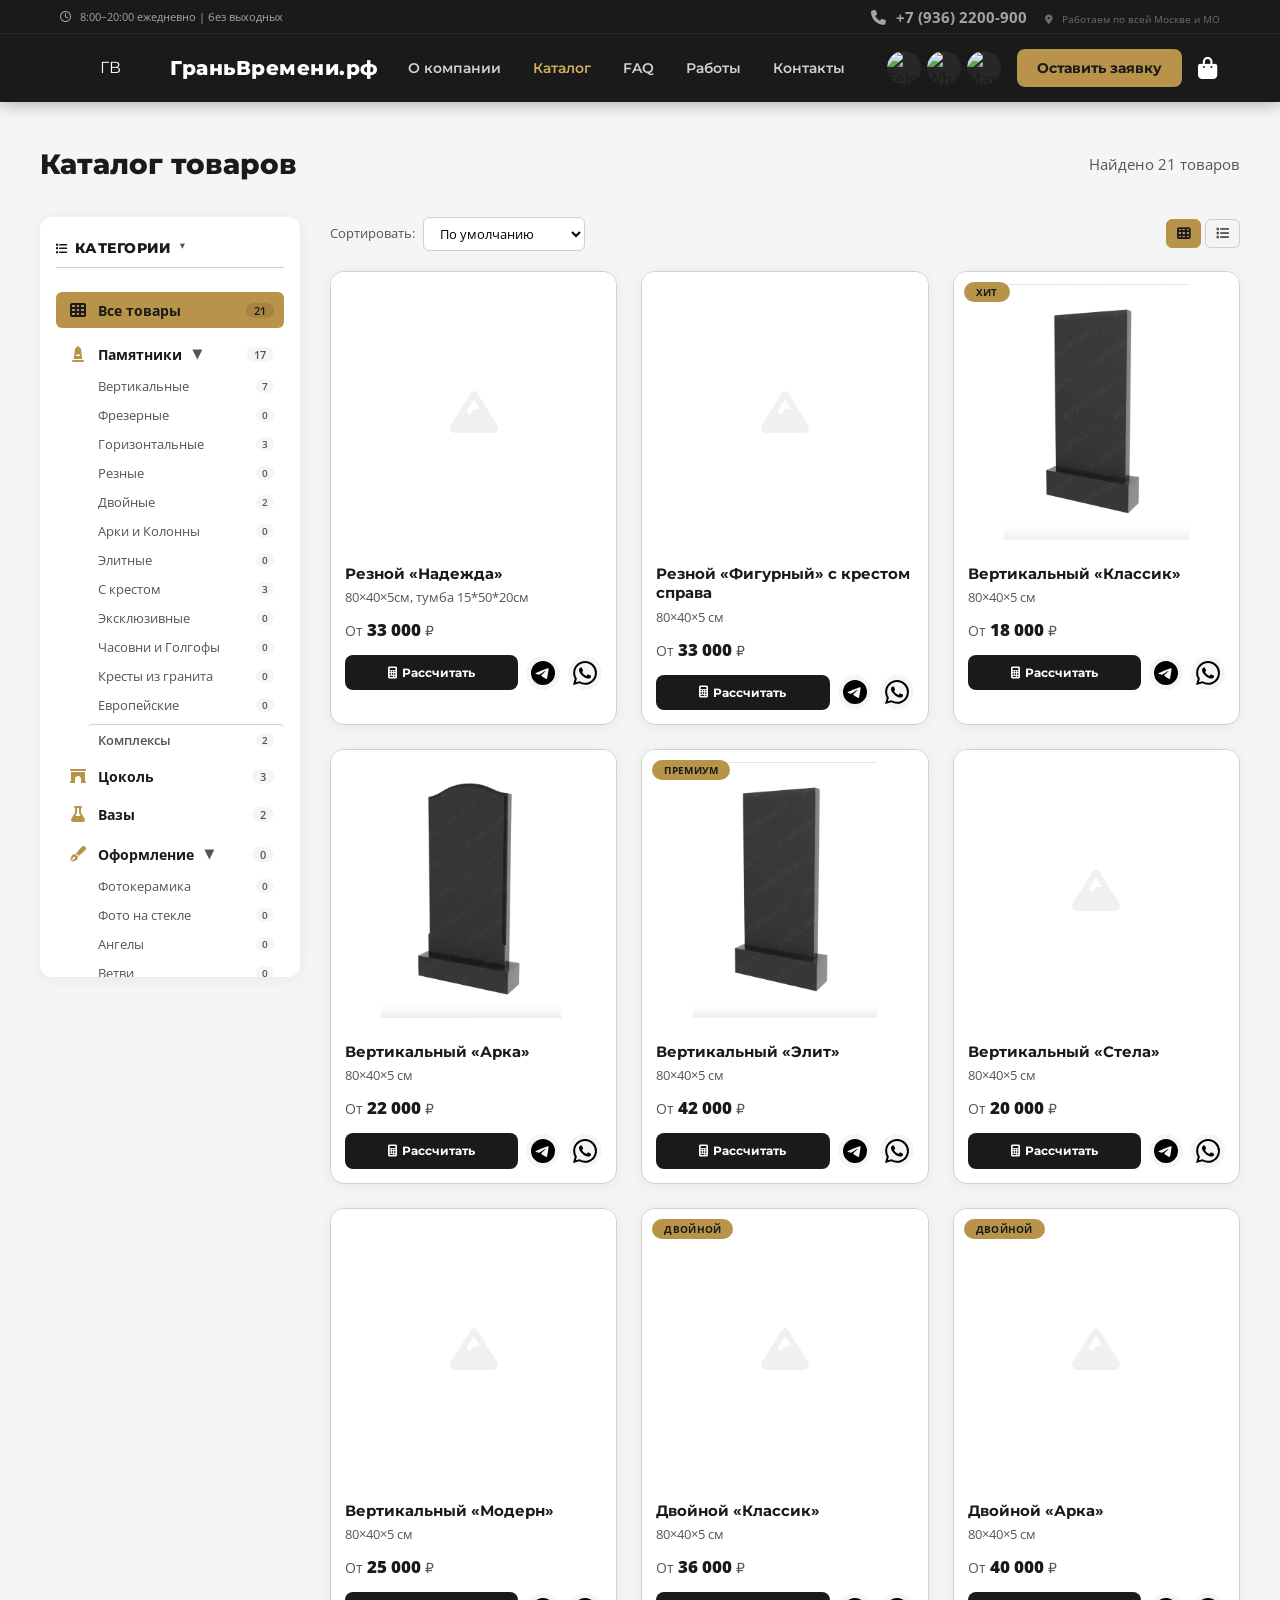
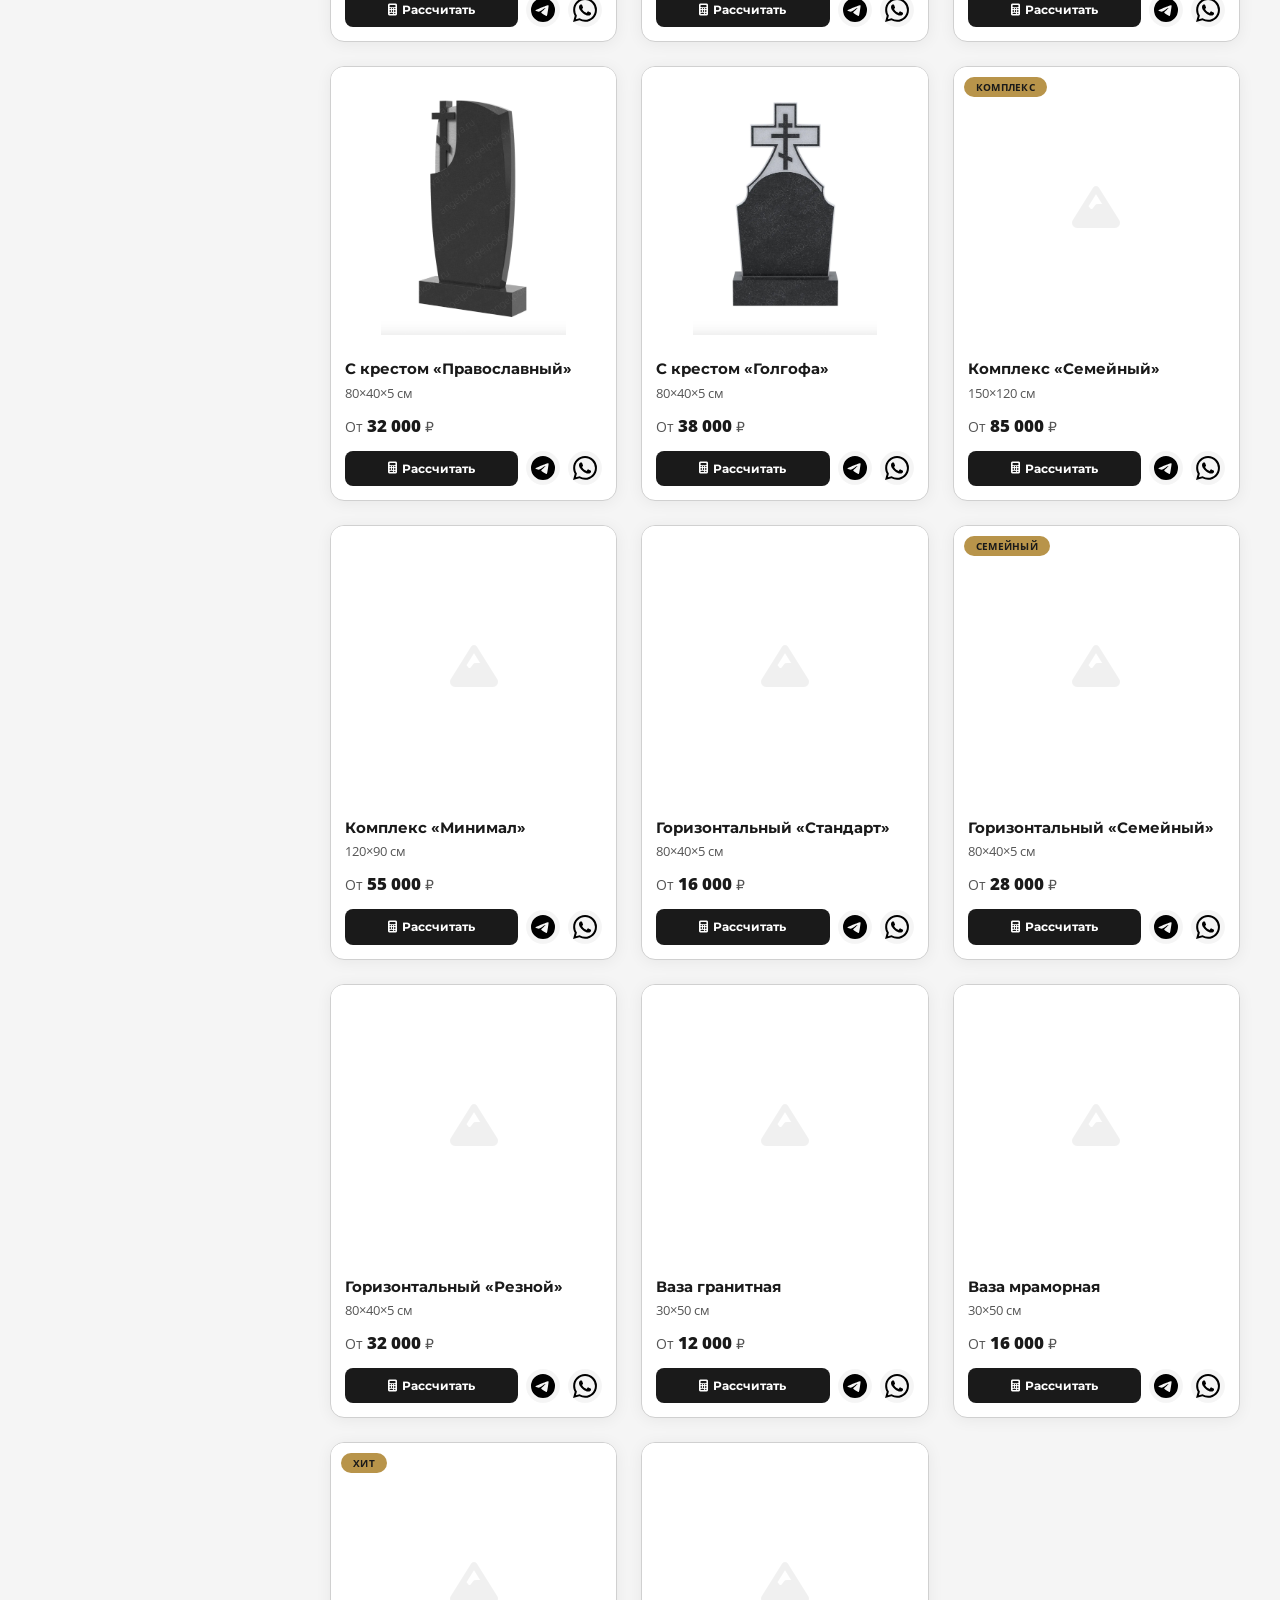
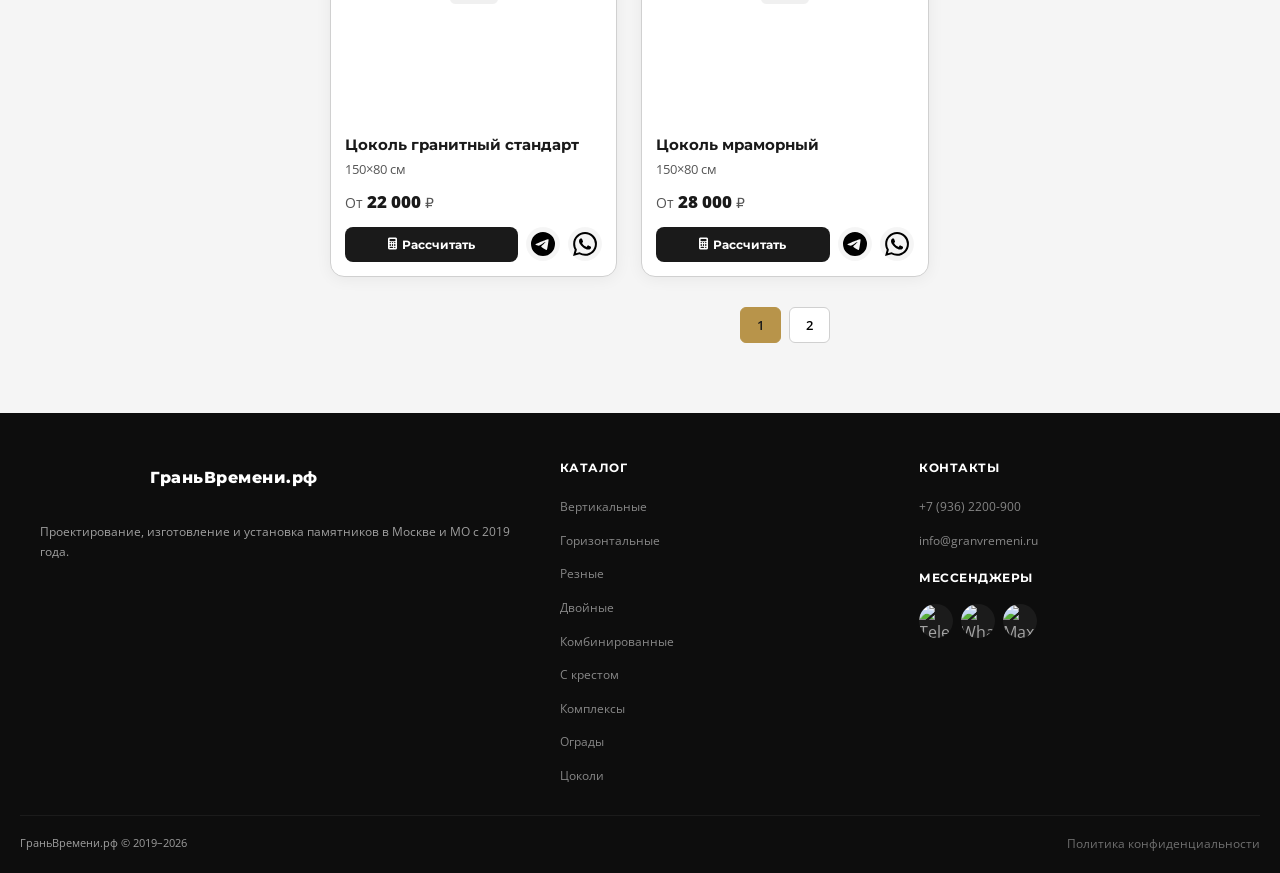
==== commit 7cbc2f19: "Бэкап сайта" ====
--- a/catalog/index.html
+++ b/catalog/index.html
@@ -3,27 +3,30 @@
 <head>
     <meta charset="UTF-8">
     <meta name="viewport" content="width=device-width, initial-scale=1.0">
-    <title>Каталог памятников и оград — МосПамять.рф</title>
+    <title>Каталог памятников и оград — ГраньВремени.рф</title>
     <link rel="preconnect" href="https://fonts.googleapis.com">
     <link rel="preconnect" href="https://fonts.gstatic.com" crossorigin>
+    <link rel="icon" type="image/x-icon" href="/logoico.ico">
     <link href="https://fonts.googleapis.com/css2?family=Montserrat:wght@400;500;600;700;800&family=Open+Sans:wght@400;600&display=swap" rel="stylesheet">
     <link rel="stylesheet" href="https://cdnjs.cloudflare.com/ajax/libs/font-awesome/6.5.0/css/all.min.css">
     <link rel="stylesheet" href="../css/style.css">
     <style>
-        /* ===== СТИЛИ ДЛЯ КАТАЛОГА ===== */
         .catalog-page {
             padding: 40px 20px 70px;
             background: var(--gray-bg);
             min-height: 80vh;
         }
+        .catalog-container {
+            max-width: 1200px;
+            margin: 0 auto;
+        }
         .catalog-header {
-            max-width: 1200px;
-            margin: 0 auto 30px;
-            display: flex;
-            flex-wrap: wrap;
+            display: flex;
             justify-content: space-between;
             align-items: center;
+            flex-wrap: wrap;
             gap: 16px;
+            margin-bottom: 30px;
         }
         .catalog-header h1 {
             font-size: 28px;
@@ -34,24 +37,47 @@
             font-size: 15px;
             color: var(--text-light);
         }
+
         .catalog-layout {
             display: grid;
-            grid-template-columns: 220px 1fr;
+            grid-template-columns: 260px 1fr;
             gap: 30px;
-            max-width: 1200px;
-            margin: 0 auto;
-        }
-
-        /* ===== ФИЛЬТРЫ ===== */
+        }
+
         .catalog-filters {
             background: #fff;
             border-radius: 12px;
             padding: 20px 16px;
             box-shadow: 0 2px 16px rgba(0,0,0,0.06);
             height: fit-content;
+            max-height: calc(100vh - 140px);
+            overflow-y: auto;
             position: sticky;
             top: 100px;
-        }
+            -webkit-overflow-scrolling: touch;
+            touch-action: pan-y;
+        }
+
+        .catalog-filters::-webkit-scrollbar {
+            width: 4px;
+        }
+        .catalog-filters::-webkit-scrollbar-track {
+            background: var(--gray-bg);
+            border-radius: 4px;
+        }
+        .catalog-filters::-webkit-scrollbar-thumb {
+            background: var(--gold);
+            border-radius: 4px;
+        }
+        .catalog-filters::-webkit-scrollbar-thumb:hover {
+            background: var(--gold-light);
+        }
+
+        .catalog-filters {
+            scrollbar-width: thin;
+            scrollbar-color: var(--gold) var(--gray-bg);
+        }
+
         .catalog-filters h3 {
             font-size: 14px;
             font-weight: 800;
@@ -62,7 +88,153 @@
             display: flex;
             align-items: center;
             gap: 8px;
-        }
+            cursor: pointer;
+            user-select: none;
+            position: sticky;
+            top: 0;
+            background: #fff;
+            padding-bottom: 8px;
+            z-index: 2;
+            border-bottom: 1px solid var(--border);
+        }
+        .catalog-filters h3 .filter-toggle {
+            font-size: 12px;
+            color: var(--text-light);
+            font-weight: 400;
+            transition: transform .2s;
+        }
+        .catalog-filters h3 .filter-toggle.open {
+            transform: rotate(180deg);
+        }
+
+        .filter-body {
+            display: block;
+            padding-top: 8px;
+        }
+        .filter-body.hidden {
+            display: none;
+        }
+
+        .category-tree {
+            display: flex;
+            flex-direction: column;
+            gap: 2px;
+        }
+        .cat-item {
+            display: flex;
+            align-items: center;
+            gap: 8px;
+            padding: 7px 10px;
+            border-radius: 6px;
+            cursor: pointer;
+            transition: background .2s, color .2s;
+            color: var(--text);
+            text-decoration: none;
+            font-size: 14px;
+            font-weight: 500;
+            font-family: 'Open Sans', sans-serif;
+            border: none;
+            background: none;
+            width: 100%;
+            text-align: left;
+        }
+        .cat-item:hover {
+            background: var(--gray-bg);
+            color: var(--dark);
+        }
+        .cat-item.active {
+            background: var(--gold);
+            color: var(--dark);
+            font-weight: 700;
+        }
+        .cat-item .cat-icon {
+            font-size: 16px;
+            width: 24px;
+            text-align: center;
+            color: var(--gold);
+            flex-shrink: 0;
+        }
+        .cat-item.active .cat-icon {
+            color: var(--dark);
+        }
+        .cat-item .cat-count {
+            margin-left: auto;
+            background: var(--gray-bg);
+            padding: 0 8px;
+            border-radius: 10px;
+            font-size: 11px;
+            color: var(--text-light);
+            font-weight: 600;
+            flex-shrink: 0;
+        }
+        .cat-item.active .cat-count {
+            background: rgba(0,0,0,0.1);
+            color: var(--dark);
+        }
+        .cat-item .cat-arrow {
+            font-size: 12px;
+            color: var(--text-light);
+            transition: transform .25s;
+            flex-shrink: 0;
+            margin-left: 4px;
+        }
+        .cat-item .cat-arrow.open {
+            transform: rotate(90deg);
+        }
+        .cat-item.active .cat-arrow {
+            color: var(--dark);
+        }
+
+        .sub-categories {
+            display: none;
+            padding-left: 32px;
+            margin-bottom: 4px;
+            flex-direction: column;
+            gap: 1px;
+        }
+        .sub-categories.open {
+            display: flex;
+        }
+        .sub-cat-item {
+            display: flex;
+            justify-content: space-between;
+            align-items: center;
+            padding: 5px 10px;
+            border-radius: 4px;
+            color: var(--text-light);
+            font-size: 13px;
+            font-weight: 400;
+            cursor: pointer;
+            transition: background .2s, color .2s;
+            text-decoration: none;
+            font-family: 'Open Sans', sans-serif;
+            border: none;
+            background: none;
+            width: 100%;
+            text-align: left;
+        }
+        .sub-cat-item:hover {
+            background: var(--gray-bg);
+            color: var(--dark);
+        }
+        .sub-cat-item.active {
+            color: var(--gold-dark);
+            font-weight: 600;
+        }
+        .sub-cat-item .cat-count {
+            background: var(--gray-bg);
+            padding: 0 6px;
+            border-radius: 8px;
+            font-size: 10px;
+            color: var(--text-light);
+            font-weight: 600;
+            flex-shrink: 0;
+        }
+        .sub-cat-item.active .cat-count {
+            background: var(--gold);
+            color: var(--dark);
+        }
+
         .filter-section {
             margin-bottom: 18px;
             border-bottom: 1px solid var(--border);
@@ -100,6 +272,7 @@
             display: flex;
             justify-content: space-between;
             align-items: center;
+            width: 100%;
         }
         .filter-btn:hover {
             background: var(--gray-bg);
@@ -120,7 +293,6 @@
             background: rgba(0,0,0,0.1);
             color: var(--dark);
         }
-
         .filter-range {
             display: flex;
             gap: 6px;
@@ -162,23 +334,20 @@
             font-weight: 600;
             padding: 4px 0;
             margin-top: 6px;
+            display: inline-block;
         }
         .filter-clear:hover {
             text-decoration: underline;
         }
 
-        /* ===== СЕТКА ТОВАРОВ ===== */
         .catalog-grid {
             display: grid;
             grid-template-columns: repeat(3, 1fr);
             gap: 24px;
-            max-width: 100%;
         }
         .catalog-grid.list-view {
             grid-template-columns: 1fr;
         }
-
-        /* ===== КАРТОЧКА ТОВАРА ===== */
         .catalog-item {
             background: #fff;
             border-radius: 14px;
@@ -194,55 +363,50 @@
             transform: translateY(-5px);
             box-shadow: 0 10px 32px rgba(0,0,0,0.12);
         }
-
-        /* Фото */
         .catalog-item-img {
-            height: 220px;
-            background: #f5f5f5;
+            height: 280px;
+            background: #fff;
             display: flex;
             align-items: center;
             justify-content: center;
             position: relative;
             overflow: hidden;
+            padding: 12px;
         }
         .catalog-item-img img {
             width: 100%;
             height: 100%;
             object-fit: contain;
-            padding: 12px;
             transition: transform .3s ease;
         }
         .catalog-item:hover .catalog-item-img img {
-            transform: scale(1.02);
+            transform: scale(1.03);
         }
         .catalog-item-img .no-image {
-            font-size: 56px;
-            color: rgba(0,0,0,0.08);
+            font-size: 48px;
+            color: rgba(0,0,0,0.06);
         }
         .catalog-item-img .badge {
             position: absolute;
-            top: 12px;
-            left: 12px;
+            top: 10px;
+            left: 10px;
             background: var(--gold);
             color: var(--dark);
-            font-size: 11px;
+            font-size: 10px;
             font-weight: 700;
-            padding: 3px 14px;
-            border-radius: 20px;
+            padding: 2px 12px;
+            border-radius: 16px;
             text-transform: uppercase;
             letter-spacing: 0.3px;
             z-index: 2;
         }
-
-        /* Тело карточки */
         .catalog-item-body {
-            padding: 16px 18px 18px;
-            flex: 1;
+            padding: 12px 14px 14px;
             display: flex;
             flex-direction: column;
         }
         .catalog-item-body h3 {
-            font-size: 16px;
+            font-size: 15px;
             font-weight: 700;
             color: var(--dark);
             margin-bottom: 4px;
@@ -254,7 +418,7 @@
             margin-bottom: 8px;
         }
         .catalog-item-body .price {
-            font-size: 20px;
+            font-size: 17px;
             font-weight: 800;
             color: var(--dark);
             margin-bottom: 12px;
@@ -264,8 +428,6 @@
             font-weight: 400;
             color: var(--text-light);
         }
-
-        /* ===== КНОПКИ В КАРТОЧКЕ ===== */
         .catalog-item-body .item-actions {
             display: flex;
             gap: 8px;
@@ -275,12 +437,8 @@
         .catalog-item-body .item-actions .btn-card {
             flex: 1;
             text-align: center;
-            padding: 9px 10px;
+            padding: 8px 10px;
             font-size: 12px;
-            display: inline-flex;
-            align-items: center;
-            justify-content: center;
-            gap: 5px;
             border: none;
             border-radius: var(--radius);
             cursor: pointer;
@@ -288,12 +446,13 @@
             font-weight: 700;
             transition: background .2s, transform .15s;
             text-decoration: none;
+            display: inline-flex;
+            align-items: center;
+            justify-content: center;
+            gap: 5px;
         }
         .catalog-item-body .item-actions .btn-card:hover {
             transform: translateY(-1px);
-        }
-        .catalog-item-body .item-actions .btn-card i {
-            font-size: 12px;
         }
         .btn-detail {
             background: var(--dark);
@@ -302,11 +461,9 @@
         .btn-detail:hover {
             background: #333;
         }
-
-        /* ===== КРУГЛЫЕ КНОПКИ С SVG ===== */
         .btn-icon {
-            width: 38px;
-            height: 38px;
+            width: 34px;
+            height: 34px;
             border-radius: 50%;
             border: none;
             cursor: pointer;
@@ -316,7 +473,7 @@
             flex-shrink: 0;
             transition: transform .2s, box-shadow .2s, background .2s;
             background: rgba(0,0,0,0.04);
-            padding: 6px;
+            padding: 5px;
             text-decoration: none;
         }
         .btn-icon:hover {
@@ -328,16 +485,11 @@
             height: 100%;
             display: block;
         }
-
-        /* Цвета как в header.js */
         .btn-icon-tg { color: #0088cc; }
         .btn-icon-tg:hover { color: #006699; background: rgba(0, 136, 204, 0.12); }
         .btn-icon-wa { color: #25d366; }
         .btn-icon-wa:hover { color: #1da851; background: rgba(37, 211, 102, 0.12); }
-        .btn-icon-max { color: #6f42c1; }
-        .btn-icon-max:hover { color: #5530a3; background: rgba(111, 66, 193, 0.12); }
-
-        /* ===== ПАГИНАЦИЯ И ТУЛБАР ===== */
+
         .catalog-toolbar {
             display: flex;
             justify-content: space-between;
@@ -411,7 +563,6 @@
         .pagination button:hover:not(.active) {
             background: var(--gray-bg);
         }
-
         .catalog-empty {
             grid-column: 1 / -1;
             text-align: center;
@@ -424,83 +575,55 @@
             margin-bottom: 16px;
         }
 
-        /* ================================================================
-           АДАПТИВ — МОБИЛЬНЫЕ ФИЛЬТРЫ ВЕРТИКАЛЬНЫМ СПИСКОМ
-           ================================================================ */
-
-        /* ── Планшет и небольшой десктоп (до 1100px) ── */
         @media (max-width: 1100px) {
-            .catalog-layout { grid-template-columns: 200px 1fr; gap: 20px; }
             .catalog-grid { grid-template-columns: repeat(2, 1fr); gap: 18px; }
-            .catalog-item-img { height: 200px; }
-        }
-
-        /* ── Планшет-портрет и крупный телефон (до 992px) ── */
+            .catalog-item-img { height: 240px; }
+        }
+
         @media (max-width: 992px) {
             .catalog-page { padding: 28px 16px 60px; }
             .catalog-layout { grid-template-columns: 1fr; gap: 0; }
-
-            /* Фильтры — вертикальный список, компактный, сворачиваемый */
             .catalog-filters {
                 position: static;
-                display: block;
+                max-height: none;
                 padding: 16px 16px 12px;
                 border-radius: 10px;
                 margin-bottom: 16px;
-                background: #fff;
-                box-shadow: 0 2px 12px rgba(0,0,0,0.06);
+                overflow-y: visible;
+                touch-action: auto;
             }
             .catalog-filters h3 {
-                width: 100%;
-                margin-bottom: 10px;
-                font-size: 14px;
+                position: static;
+                border-bottom: none;
+                padding-bottom: 0;
+            }
+            .catalog-filters h3 {
                 cursor: pointer;
                 user-select: none;
                 display: flex;
                 align-items: center;
                 justify-content: space-between;
             }
-            .catalog-filters h3 .filter-toggle {
-                font-size: 12px;
-                color: var(--text-light);
-                font-weight: 400;
-                transition: transform .2s;
-            }
-            .catalog-filters h3 .filter-toggle.open {
-                transform: rotate(180deg);
-            }
-
-            .filter-body {
+            .filter-body.hidden {
                 display: none;
-                padding-top: 8px;
-            }
-            .filter-body.open {
+            }
+            .filter-body:not(.hidden) {
                 display: block;
             }
-
             .filter-section {
                 margin-bottom: 0;
                 padding-bottom: 0;
                 border-bottom: none;
-                flex: 0 0 auto;
-                width: 100%;
             }
             .filter-section h4 {
                 display: block !important;
                 font-size: 11px;
-                font-weight: 700;
-                color: var(--text-light);
-                text-transform: uppercase;
-                letter-spacing: 0.5px;
-                margin-bottom: 6px;
                 margin-top: 10px;
             }
             .filter-section h4:first-of-type {
                 margin-top: 0;
             }
-
             .filter-group {
-                display: flex;
                 flex-direction: row;
                 flex-wrap: wrap;
                 gap: 4px;
@@ -520,206 +643,79 @@
                 font-weight: 700;
             }
             .filter-btn .count-badge { display: none; }
-
             .filter-range {
                 display: flex;
                 gap: 6px;
-                align-items: center;
-                margin-top: 4px;
                 flex-wrap: wrap;
             }
-            .filter-range input {
-                width: 70px;
-                font-size: 12px;
-                padding: 5px 8px;
-                border: 1px solid var(--border);
-                border-radius: 6px;
-            }
-            .filter-range button {
-                padding: 5px 14px;
-                font-size: 12px;
-                background: var(--gold);
-                border: none;
-                border-radius: 6px;
-                font-weight: 700;
-                cursor: pointer;
-                color: var(--dark);
-            }
-
-            .filter-clear {
-                font-size: 12px;
-                padding: 6px 0 2px;
-                margin-top: 6px;
-                display: inline-block;
-                background: none;
-                border: none;
-                color: var(--gold);
-                cursor: pointer;
-                font-weight: 600;
-            }
-            .filter-clear:hover { text-decoration: underline; }
-
+            .filter-range input { width: 70px; font-size: 12px; padding: 5px 8px; }
+            .filter-range button { padding: 5px 14px; font-size: 12px; }
+            .filter-clear { font-size: 12px; padding: 6px 0 2px; margin-top: 6px; display: inline-block; }
             .catalog-grid { grid-template-columns: repeat(2, 1fr); gap: 16px; }
-            .catalog-item-img { height: 190px; }
+            .catalog-item-img { height: 220px; }
             .btn-icon { width: 34px; height: 34px; padding: 5px; }
-        }
-
-        /* ── Средние телефоны + планшет-портрет (до 768px) ── */
+            .cat-item { font-size: 13px; padding: 6px 8px; }
+            .sub-cat-item { font-size: 12px; padding: 4px 8px; }
+            .sub-categories { padding-left: 24px; }
+        }
+
         @media (max-width: 768px) {
             .catalog-page { padding: 20px 12px 48px; }
             .catalog-header { flex-direction: column; align-items: flex-start; gap: 6px; }
             .catalog-header h1 { font-size: 22px; }
-
             .catalog-grid { grid-template-columns: repeat(2, 1fr); gap: 14px; }
-            .catalog-item-img { height: 160px; }
-            .catalog-item-body { padding: 12px 14px 14px; }
+            .catalog-item-img { height: 200px; }
+            .catalog-item-body { padding: 10px 12px; }
             .catalog-item-body h3 { font-size: 14px; }
             .catalog-item-body .dims { font-size: 12px; }
-            .catalog-item-body .price { font-size: 17px; margin-bottom: 10px; }
-
-            .item-actions { gap: 6px; }
-            .catalog-item-body .item-actions .btn-card {
-                font-size: 11px;
-                padding: 7px 8px;
-            }
-            .btn-icon { width: 32px; height: 32px; padding: 5px; }
-
+            .catalog-item-body .price { font-size: 16px; margin-bottom: 8px; }
+            .catalog-item-body .item-actions .btn-card { font-size: 11px; padding: 6px 8px; }
+            .btn-icon { width: 30px; height: 30px; padding: 4px; }
             .catalog-toolbar { gap: 8px; }
             .catalog-toolbar .sort label { font-size: 12px; }
             .catalog-toolbar .sort select { font-size: 12px; padding: 5px 10px; }
-
             .pagination button { padding: 6px 12px; font-size: 13px; }
-
             .filter-range input { width: 60px; }
         }
 
-        /* ── Телефоны (до 600px) ── */
         @media (max-width: 600px) {
             .catalog-page { padding: 16px 10px 40px; }
-            .catalog-header h1 { font-size: 20px; }
+            .catalog-header h1 { font-size: 18px; }
             .catalog-header .count { font-size: 13px; }
-
-            .catalog-filters {
-                padding: 12px 14px;
-            }
-            .catalog-filters h3 {
-                font-size: 13px;
-                margin-bottom: 6px;
-            }
-            .filter-section h4 {
-                font-size: 10px;
-                margin-top: 8px;
-            }
-            .filter-btn {
-                font-size: 11px;
-                padding: 4px 10px;
-            }
-            .filter-range input {
-                width: 55px;
-                font-size: 11px;
-                padding: 4px 6px;
-            }
-            .filter-range button {
-                font-size: 11px;
-                padding: 4px 10px;
-            }
-
-            .catalog-toolbar {
-                flex-direction: row;
-                justify-content: space-between;
-                align-items: center;
-                gap: 8px;
-            }
+            .catalog-filters { padding: 12px 14px; }
+            .catalog-filters h3 { font-size: 13px; margin-bottom: 6px; }
+            .filter-section h4 { font-size: 10px; margin-top: 8px; }
+            .filter-btn { font-size: 11px; padding: 4px 10px; }
+            .filter-range input { width: 55px; font-size: 11px; padding: 4px 6px; }
+            .filter-range button { font-size: 11px; padding: 4px 10px; }
+            .catalog-toolbar { flex-direction: row; justify-content: space-between; align-items: center; gap: 8px; }
             .catalog-toolbar .sort { gap: 4px; }
             .catalog-toolbar .sort label { display: none; }
             .catalog-toolbar .sort select { font-size: 12px; padding: 5px 8px; }
-
             .catalog-grid { grid-template-columns: repeat(2, 1fr); gap: 10px; }
-            .catalog-item-img { height: 140px; }
-            .catalog-item-body { padding: 10px 12px 12px; }
-            .catalog-item-body h3 { font-size: 13px; line-height: 1.25; }
-            .catalog-item-body .dims { font-size: 11px; margin-bottom: 6px; }
-            .catalog-item-body .price { font-size: 16px; margin-bottom: 8px; }
-            .catalog-item-body .price span { font-size: 12px; }
-
-            .item-actions { gap: 5px; }
-            .catalog-item-body .item-actions .btn-card {
-                font-size: 10px;
-                padding: 6px 6px;
-                gap: 3px;
-            }
+            .catalog-item-img { height: 170px; }
+            .catalog-item-body h3 { font-size: 13px; }
+            .catalog-item-body .dims { font-size: 11px; }
+            .catalog-item-body .price { font-size: 14px; margin-bottom: 6px; }
+            .catalog-item-body .item-actions .btn-card { font-size: 10px; padding: 5px 6px; }
             .catalog-item-body .item-actions .btn-card i { display: none; }
-            .btn-icon { width: 30px; height: 30px; padding: 4px; }
-
+            .btn-icon { width: 28px; height: 28px; padding: 3px; }
             .pagination { gap: 6px; margin-top: 20px; }
             .pagination button { padding: 6px 11px; font-size: 12px; }
-        }
-
-        /* ── Маленькие телефоны (до 400px) ── */
+            .cat-item { font-size: 12px; padding: 5px 6px; gap: 6px; }
+            .cat-item .cat-icon { font-size: 14px; width: 20px; }
+            .sub-cat-item { font-size: 11px; padding: 3px 6px; }
+            .sub-categories { padding-left: 20px; }
+        }
+
         @media (max-width: 400px) {
-            .catalog-page { padding: 12px 8px 32px; }
-            .catalog-header h1 { font-size: 18px; }
-
             .catalog-grid { grid-template-columns: 1fr; gap: 12px; }
-            .catalog-item-img { height: 220px; }
-            .catalog-item-body { padding: 14px 16px; }
+            .catalog-item-img { height: 200px; }
             .catalog-item-body h3 { font-size: 16px; }
             .catalog-item-body .dims { font-size: 13px; }
-            .catalog-item-body .price { font-size: 20px; }
-            .catalog-item-body .item-actions .btn-card {
-                font-size: 12px;
-                padding: 8px 10px;
-            }
+            .catalog-item-body .price { font-size: 18px; }
+            .catalog-item-body .item-actions .btn-card { font-size: 12px; padding: 8px 10px; }
             .catalog-item-body .item-actions .btn-card i { display: inline; }
-            .btn-icon { width: 36px; height: 36px; padding: 6px; }
-
-            .filter-btn { font-size: 10px; padding: 3px 8px; }
-            .filter-range input { width: 50px; font-size: 10px; }
-
-            .pagination button { padding: 5px 9px; font-size: 11px; }
-        }
-
-        @media (max-width: 768px) {
-            .header-inner {
-                display: grid;
-                grid-template-columns: 1fr auto 1fr;
-                align-items: center;
-                padding: 10px 16px;
-            }
-            .logo { grid-column: 2; justify-self: center; }
-            .logo-sub { display: none; }
-            .burger { grid-column: 3; justify-self: end; display: flex; }
-            nav, .header-cta, .header-telegram { display: none; }
-            .mobile-nav {
-                display: none;
-                position: absolute;
-                top: 60px;
-                right: 0;
-                left: 0;
-                background: var(--dark);
-                padding: 16px 0 20px;
-                border-radius: 0 0 12px 12px;
-                box-shadow: 0 8px 24px rgba(0,0,0,0.3);
-                z-index: 999;
-                flex-direction: column;
-            }
-            .mobile-nav.open { display: flex; }
-            .mobile-nav a {
-                color: rgba(255,255,255,0.85);
-                font-size: 15px;
-                font-weight: 600;
-                padding: 10px 20px;
-                font-family: 'Montserrat', sans-serif;
-                transition: background .2s;
-                text-decoration: none;
-            }
-            .mobile-nav a:hover { background: rgba(255,255,255,0.06); }
-            .mobile-nav .phone-link {
-                color: var(--gold-light);
-                margin-top: 4px;
-                border-top: 1px solid rgba(255,255,255,0.08);
-                padding-top: 12px;
-            }
         }
     </style>
 </head>
@@ -728,59 +724,184 @@
 <header id="site-header"></header>
 
 <section class="catalog-page">
-    <div class="catalog-header">
-        <h1>Каталог товаров</h1>
-        <span class="count" id="totalCount">Загрузка...</span>
-    </div>
-    <div class="catalog-layout">
-        <aside class="catalog-filters" id="filters">
-            <h3 onclick="toggleFilters()">
-                <span><i class="fas fa-filter" style="margin-right:6px;font-size:12px;"></i>Фильтры</span>
-                <span class="filter-toggle" id="filterToggle">▼</span>
-            </h3>
-            <div class="filter-body" id="filterBody">
-                <div class="filter-section">
-                    <h4>Категория</h4>
-                    <div class="filter-group" id="categoryFilters">
-                        <button class="filter-btn active" data-filter="category" data-value="all">Все товары <span class="count-badge" id="countAll">0</span></button>
-                        <button class="filter-btn" data-filter="category" data-value="vertical">Вертикальные <span class="count-badge" id="countVertical">0</span></button>
-                        <button class="filter-btn" data-filter="category" data-value="horizontal">Горизонтальные <span class="count-badge" id="countHorizontal">0</span></button>
-                        <button class="filter-btn" data-filter="category" data-value="carved">Резные <span class="count-badge" id="countCarved">0</span></button>
-                        <button class="filter-btn" data-filter="category" data-value="double">Двойные <span class="count-badge" id="countDouble">0</span></button>
-                        <button class="filter-btn" data-filter="category" data-value="combined">Комбинированные <span class="count-badge" id="countCombined">0</span></button>
-                        <button class="filter-btn" data-filter="category" data-value="cross">С крестом <span class="count-badge" id="countCross">0</span></button>
-                        <button class="filter-btn" data-filter="category" data-value="complex">Комплексы <span class="count-badge" id="countComplex">0</span></button>
+    <div class="catalog-container">
+        <div class="catalog-header">
+            <h1>Каталог товаров</h1>
+            <span class="count" id="totalCount">Загрузка...</span>
+        </div>
+
+        <div class="catalog-layout">
+            <aside class="catalog-filters" id="filters">
+                <h3 onclick="toggleFilterBody(event)">
+                    <span><i class="fas fa-list" style="margin-right:6px;font-size:12px;"></i>Категории</span>
+                    <span class="filter-toggle open" id="filterToggle">▲</span>
+                </h3>
+                <div class="filter-body" id="filterBody">
+
+                    <div class="category-tree">
+                        <button class="cat-item active" data-category="all" onclick="safeSetCategory('all')">
+                            <span class="cat-icon"><i class="fas fa-th"></i></span>
+                            Все товары
+                            <span class="cat-count" id="countAll">0</span>
+                        </button>
+                    </div>
+
+                    <div style="margin-top:8px;">
+                        <button class="cat-item" onclick="toggleCategory('memorial')" style="font-weight:700;">
+                            <span class="cat-icon"><i class="fas fa-monument"></i></span>
+                            Памятники
+                            <span class="cat-arrow open" id="arrowMemorial">▶</span>
+                            <span class="cat-count" id="countMemorial">0</span>
+                        </button>
+                        <div class="sub-categories open" id="subMemorial">
+                            <button class="sub-cat-item" data-category="vertical" onclick="safeSetCategory('vertical')">
+                                Вертикальные <span class="cat-count" id="countVertical">0</span>
+                            </button>
+                            <button class="sub-cat-item" data-category="memorial-milling" onclick="safeSetCategory('memorial-milling')">
+                                Фрезерные <span class="cat-count" id="countMemorialMilling">0</span>
+                            </button>
+                            <button class="sub-cat-item" data-category="horizontal" onclick="safeSetCategory('horizontal')">
+                                Горизонтальные <span class="cat-count" id="countHorizontal">0</span>
+                            </button>
+                            <button class="sub-cat-item" data-category="carved" onclick="safeSetCategory('carved')">
+                                Резные <span class="cat-count" id="countCarved">0</span>
+                            </button>
+                            <button class="sub-cat-item" data-category="double" onclick="safeSetCategory('double')">
+                                Двойные <span class="cat-count" id="countDouble">0</span>
+                            </button>
+                            <button class="sub-cat-item" data-category="memorial-arches" onclick="safeSetCategory('memorial-arches')">
+                                Арки и Колонны <span class="cat-count" id="countMemorialArches">0</span>
+                            </button>
+                            <button class="sub-cat-item" data-category="memorial-elite" onclick="safeSetCategory('memorial-elite')">
+                                Элитные <span class="cat-count" id="countMemorialElite">0</span>
+                            </button>
+                            <button class="sub-cat-item" data-category="cross" onclick="safeSetCategory('cross')">
+                                С крестом <span class="cat-count" id="countCross">0</span>
+                            </button>
+                            <button class="sub-cat-item" data-category="memorial-exclusive" onclick="safeSetCategory('memorial-exclusive')">
+                                Эксклюзивные <span class="cat-count" id="countMemorialExclusive">0</span>
+                            </button>
+                            <button class="sub-cat-item" data-category="memorial-chapels" onclick="safeSetCategory('memorial-chapels')">
+                                Часовни и Голгофы <span class="cat-count" id="countMemorialChapels">0</span>
+                            </button>
+                            <button class="sub-cat-item" data-category="memorial-granite-crosses" onclick="safeSetCategory('memorial-granite-crosses')">
+                                Кресты из гранита <span class="cat-count" id="countMemorialGraniteCrosses">0</span>
+                            </button>
+                            <button class="sub-cat-item" data-category="memorial-european" onclick="safeSetCategory('memorial-european')">
+                                Европейские <span class="cat-count" id="countMemorialEuropean">0</span>
+                            </button>
+                            <button class="sub-cat-item" data-category="complex" onclick="safeSetCategory('complex')" style="border-top:1px solid var(--border);margin-top:4px;padding-top:6px;font-weight:600;">
+                                Комплексы <span class="cat-count" id="countComplex">0</span>
+                            </button>
+                        </div>
+                    </div>
+
+                    <div style="margin-top:4px;">
+                        <button class="cat-item" onclick="safeSetCategory('socle')" style="font-weight:700;">
+                            <span class="cat-icon"><i class="fas fa-archway"></i></span>
+                            Цоколь
+                            <span class="cat-count" id="countSocle">0</span>
+                        </button>
+                    </div>
+
+                    <div style="margin-top:2px;">
+                        <button class="cat-item" onclick="safeSetCategory('vases')" style="font-weight:700;">
+                            <span class="cat-icon"><i class="fas fa-flask"></i></span>
+                            Вазы
+                            <span class="cat-count" id="countVases">0</span>
+                        </button>
+                    </div>
+
+                    <div style="margin-top:4px;">
+                        <button class="cat-item" onclick="toggleCategory('design')" style="font-weight:700;">
+                            <span class="cat-icon"><i class="fas fa-pen-fancy"></i></span>
+                            Оформление
+                            <span class="cat-arrow open" id="arrowDesign">▶</span>
+                            <span class="cat-count" id="countDesign">0</span>
+                        </button>
+                        <div class="sub-categories open" id="subDesign">
+                            <button class="sub-cat-item" data-category="design-photo" onclick="safeSetCategory('design-photo')">
+                                Фотокерамика <span class="cat-count" id="countDesignPhoto">0</span>
+                            </button>
+                            <button class="sub-cat-item" data-category="design-glass" onclick="safeSetCategory('design-glass')">
+                                Фото на стекле <span class="cat-count" id="countDesignGlass">0</span>
+                            </button>
+                            <button class="sub-cat-item" data-category="design-angels" onclick="safeSetCategory('design-angels')">
+                                Ангелы <span class="cat-count" id="countDesignAngels">0</span>
+                            </button>
+                            <button class="sub-cat-item" data-category="design-branches" onclick="safeSetCategory('design-branches')">
+                                Ветви <span class="cat-count" id="countDesignBranches">0</span>
+                            </button>
+                            <button class="sub-cat-item" data-category="design-military" onclick="safeSetCategory('design-military')">
+                                Военным <span class="cat-count" id="countDesignMilitary">0</span>
+                            </button>
+                            <button class="sub-cat-item" data-category="design-animals" onclick="safeSetCategory('design-animals')">
+                                Животные, птицы <span class="cat-count" id="countDesignAnimals">0</span>
+                            </button>
+                            <button class="sub-cat-item" data-category="design-crosses" onclick="safeSetCategory('design-crosses')">
+                                Кресты <span class="cat-count" id="countDesignCrosses">0</span>
+                            </button>
+                            <button class="sub-cat-item" data-category="design-moon" onclick="safeSetCategory('design-moon')">
+                                Луна (мусульманская) <span class="cat-count" id="countDesignMoon">0</span>
+                            </button>
+                            <button class="sub-cat-item" data-category="design-music" onclick="safeSetCategory('design-music')">
+                                Музыкальная тематика <span class="cat-count" id="countDesignMusic">0</span>
+                            </button>
+                            <button class="sub-cat-item" data-category="design-nature" onclick="safeSetCategory('design-nature')">
+                                Природа <span class="cat-count" id="countDesignNature">0</span>
+                            </button>
+                            <button class="sub-cat-item" data-category="design-frames" onclick="safeSetCategory('design-frames')">
+                                Рамки <span class="cat-count" id="countDesignFrames">0</span>
+                            </button>
+                            <button class="sub-cat-item" data-category="design-candles" onclick="safeSetCategory('design-candles')">
+                                Свечи <span class="cat-count" id="countDesignCandles">0</span>
+                            </button>
+                            <button class="sub-cat-item" data-category="design-flowers" onclick="safeSetCategory('design-flowers')">
+                                Цветы <span class="cat-count" id="countDesignFlowers">0</span>
+                            </button>
+                            <button class="sub-cat-item" data-category="design-icons" onclick="safeSetCategory('design-icons')" style="border-top:1px solid var(--border);margin-top:4px;padding-top:6px;">
+                                Иконы <span class="cat-count" id="countDesignIcons">0</span>
+                            </button>
+                            <button class="sub-cat-item" data-category="design-churches" onclick="safeSetCategory('design-churches')">
+                                Церкви <span class="cat-count" id="countDesignChurches">0</span>
+                            </button>
+                            <button class="sub-cat-item" data-category="design-mosques" onclick="safeSetCategory('design-mosques')">
+                                Мечети <span class="cat-count" id="countDesignMosques">0</span>
+                            </button>
+                        </div>
+                    </div>
+
+                    <div class="filter-section" style="margin-top:16px;border-top:1px solid var(--border);padding-top:16px;">
+                        <h4>Цена</h4>
+                        <div class="filter-range">
+                            <input type="number" id="priceMin" placeholder="от" min="0">
+                            <input type="number" id="priceMax" placeholder="до" min="0">
+                            <button onclick="applyPriceFilter()">OK</button>
+                        </div>
+                    </div>
+                    <button class="filter-clear" onclick="clearAllFilters()">Сбросить все фильтры</button>
+                </div>
+            </aside>
+
+            <div class="catalog-products">
+                <div class="catalog-toolbar">
+                    <div class="sort">
+                        <label for="sortSelect">Сортировать:</label>
+                        <select id="sortSelect" onchange="applySort()">
+                            <option value="default">По умолчанию</option>
+                            <option value="price_asc">Сначала дешёвые</option>
+                            <option value="price_desc">Сначала дорогие</option>
+                            <option value="name_asc">По названию (А–Я)</option>
+                        </select>
+                    </div>
+                    <div class="view">
+                        <button class="active" onclick="setView('grid')" title="Сетка"><i class="fas fa-th"></i></button>
+                        <button onclick="setView('list')" title="Список"><i class="fas fa-list"></i></button>
                     </div>
                 </div>
-                <div class="filter-section">
-                    <h4>Цена</h4>
-                    <div class="filter-range">
-                        <input type="number" id="priceMin" placeholder="от" min="0">
-                        <input type="number" id="priceMax" placeholder="до" min="0">
-                        <button onclick="applyPriceFilter()">OK</button>
-                    </div>
-                </div>
-                <button class="filter-clear" onclick="clearAllFilters()">Сбросить все фильтры</button>
+                <div class="catalog-grid" id="productGrid"></div>
+                <div class="pagination" id="pagination"></div>
             </div>
-        </aside>
-        <div class="catalog-products">
-            <div class="catalog-toolbar">
-                <div class="sort">
-                    <label for="sortSelect">Сортировать:</label>
-                    <select id="sortSelect" onchange="applySort()">
-                        <option value="default">По умолчанию</option>
-                        <option value="price_asc">Сначала дешёвые</option>
-                        <option value="price_desc">Сначала дорогие</option>
-                        <option value="name_asc">По названию (А–Я)</option>
-                    </select>
-                </div>
-                <div class="view">
-                    <button class="active" onclick="setView('grid')" title="Сетка"><i class="fas fa-th"></i></button>
-                    <button onclick="setView('list')" title="Список"><i class="fas fa-list"></i></button>
-                </div>
-            </div>
-            <div class="catalog-grid" id="productGrid"></div>
-            <div class="pagination" id="pagination"></div>
         </div>
     </div>
 </section>
@@ -788,357 +909,284 @@
 <footer id="site-footer"></footer>
 
 <script src="../js/main.js"></script>
+<script src="../js/validation.js"></script>
 <script src="../js/header.js"></script>
+<script src="../js/cart.js"></script>
+<script src="../js/catalog.js"></script>
+
 <script>
-    function escapeHtml(unsafe) {
-        if (!unsafe) return '';
-        return unsafe
-            .replace(/&/g, '&amp;')
-            .replace(/</g, '&lt;')
-            .replace(/>/g, '&gt;')
-            .replace(/"/g, '&quot;')
-            .replace(/'/g, '&#039;');
+const safeSetCategory = (category) => {
+    if (window.Catalog && typeof window.Catalog.setCategory === 'function') {
+        window.Catalog.setCategory(category);
+    } else if (window.Catalog) {
+        window.Catalog.currentCategory = category;
+        if (typeof window.Catalog.applyFilters === 'function') {
+            window.Catalog.applyFilters();
+        }
+    } else {
+        setTimeout(() => {
+            if (window.Catalog && typeof window.Catalog.setCategory === 'function') {
+                window.Catalog.setCategory(category);
+            } else if (window.Catalog) {
+                window.Catalog.currentCategory = category;
+                if (typeof window.Catalog.applyFilters === 'function') {
+                    window.Catalog.applyFilters();
+                }
+            }
+        }, 300);
     }
-
-    // ── ПОСТРОЕНИЕ ПУТИ К ФОТО ──
-    function getPhotoUrl(product) {
-        if (!product.photoURL) return null;
-        if (product.photoURL.startsWith('http') || product.photoURL.startsWith('/')) {
-            return product.photoURL;
-        }
-        var path = product.photoURL;
-        if (path.startsWith('img/products/')) {
-            path = path.replace('img/products/', 'img/products-img/');
-        }
-        return '../' + path;
+    updateActiveCategory(category);
+};
+
+const updateActiveCategory = (category) => {
+    document.querySelectorAll('.cat-item, .sub-cat-item').forEach((el) => {
+        el.classList.toggle('active', el.dataset.category === category);
+    });
+
+    const memorialKeys = ['vertical', 'memorial-milling', 'horizontal', 'carved', 'double', 'memorial-arches', 'memorial-elite', 'cross', 'memorial-exclusive', 'memorial-chapels', 'memorial-granite-crosses', 'memorial-european', 'complex'];
+    const designKeys = ['design-photo', 'design-glass', 'design-angels', 'design-branches', 'design-military', 'design-animals', 'design-crosses', 'design-moon', 'design-music', 'design-nature', 'design-frames', 'design-candles', 'design-flowers', 'design-icons', 'design-churches', 'design-mosques'];
+
+    document.querySelectorAll('.cat-item').forEach((el) => {
+        const text = el.textContent.trim();
+        if (text.includes('Памятники') && memorialKeys.includes(category)) {
+            el.classList.add('active');
+        } else if (text.includes('Оформление') && designKeys.includes(category)) {
+            el.classList.add('active');
+        } else if (text.includes('Цоколь') && category === 'socle') {
+            el.classList.add('active');
+        } else if (text.includes('Вазы') && category === 'vases') {
+            el.classList.add('active');
+        }
+    });
+};
+
+const toggleCategory = (id) => {
+    const map = {
+        'memorial': { sub: 'subMemorial', arrow: 'arrowMemorial' },
+        'design': { sub: 'subDesign', arrow: 'arrowDesign' }
+    };
+    const item = map[id];
+    if (!item) return;
+    const sub = document.getElementById(item.sub);
+    const arrow = document.getElementById(item.arrow);
+    if (sub) {
+        sub.classList.toggle('open');
+        if (arrow) {
+            arrow.textContent = sub.classList.contains('open') ? '▶' : '▶';
+        }
     }
-
-    function getTelegramSvg() {
-        return '<svg viewBox="0 0 24 24" xmlns="http://www.w3.org/2000/svg"><path d="M11.944 0A12 12 0 0 0 0 12a12 12 0 0 0 12 12 12 12 0 0 0 12-12A12 12 0 0 0 12 0a12 12 0 0 0-.056 0zm4.962 7.224c.1-.002.321.023.465.14a.506.506 0 0 1 .171.325c.016.093.036.306.02.472-.18 1.898-.962 6.502-1.36 8.627-.168.9-.499 1.201-.82 1.23-.696.065-1.225-.46-1.9-.902-1.056-.693-1.653-1.124-2.678-1.8-1.185-.78-.417-1.21.258-1.91.177-.184 3.247-2.977 3.307-3.23.007-.032.014-.15-.056-.212s-.174-.041-.249-.024c-.106.024-1.793 1.14-5.061 3.345-.48.33-.913.49-1.302.48-.428-.008-1.252-.241-1.865-.44-.752-.245-1.349-.374-1.297-.789.027-.216.325-.437.893-.663 3.498-1.524 5.83-2.529 6.998-3.014 3.332-1.386 4.025-1.627 4.476-1.635z"/></svg>';
+};
+
+const toggleFilterBody = (e) => {
+    if (e) {
+        e.stopPropagation();
+        e.preventDefault();
     }
-
-    function getWhatsappSvg() {
-        return '<svg viewBox="0 0 24 24" xmlns="http://www.w3.org/2000/svg"><path d="M17.472 14.382c-.297-.149-1.758-.867-2.03-.967-.273-.099-.471-.148-.67.15-.197.297-.767.966-.94 1.164-.173.199-.347.223-.644.075-.297-.15-1.255-.463-2.39-1.475-.883-.788-1.48-1.761-1.653-2.059-.173-.297-.018-.458.13-.606.134-.133.298-.347.446-.52.149-.174.198-.298.298-.497.099-.198.05-.371-.025-.52-.075-.149-.669-1.612-.916-2.207-.242-.579-.487-.5-.669-.51-.173-.008-.371-.01-.57-.01-.198 0-.52.074-.792.372-.272.297-1.04 1.016-1.04 2.479 0 1.462 1.065 2.875 1.213 3.074.149.198 2.096 3.2 5.077 4.487.709.306 1.262.489 1.694.625.712.227 1.36.195 1.871.118.571-.085 1.758-.719 2.006-1.413.248-.694.248-1.289.173-1.413-.074-.124-.272-.198-.57-.347m-5.421 7.403h-.004a9.87 9.87 0 01-5.031-1.378l-.361-.214-3.741.982.998-3.648-.235-.374a9.86 9.86 0 01-1.51-5.26c.001-5.45 4.436-9.884 9.888-9.884 2.64 0 5.122 1.03 6.988 2.898a9.825 9.825 0 012.893 6.994c-.003 5.45-4.437 9.884-9.885 9.884m8.413-18.297A11.815 11.815 0 0012.05 0C5.495 0 .16 5.335.157 11.892c0 2.096.547 4.142 1.588 5.945L.057 24l6.305-1.654a11.882 11.882 0 005.683 1.448h.005c6.554 0 11.89-5.335 11.893-11.893a11.821 11.821 0 00-3.48-8.413z"/></svg>';
+    const body = document.getElementById('filterBody');
+    const toggle = document.getElementById('filterToggle');
+    if (body) {
+        body.classList.toggle('hidden');
+        if (toggle) {
+            toggle.classList.toggle('open');
+            toggle.textContent = body.classList.contains('hidden') ? '▼' : '▲';
+        }
     }
-
-    // ── ГЛОБАЛЬНЫЕ ПЕРЕМЕННЫЕ ──
-    var currentCategory = 'all';
-    var currentPage = 1;
-    var ITEMS_PER_PAGE = 20;
-    var allProducts = [];
-    var filteredProducts = [];
-    var currentView = 'grid';
-    var priceMin = 0;
-    var priceMax = Infinity;
-
-    // ── Toggle фильтров на мобильных ──
-    function toggleFilters() {
-        var body = document.getElementById('filterBody');
-        var toggle = document.getElementById('filterToggle');
-        if (body) {
-            body.classList.toggle('open');
-            if (toggle) {
-                toggle.classList.toggle('open');
-                toggle.textContent = body.classList.contains('open') ? '▲' : '▼';
-            }
-        }
+};
+
+const applyPriceFilter = () => {
+    if (window.Catalog && typeof window.Catalog.applyPriceFilter === 'function') {
+        window.Catalog.applyPriceFilter();
+    } else if (window.Catalog) {
+        const minInput = document.getElementById('priceMin');
+        const maxInput = document.getElementById('priceMax');
+        window.Catalog.priceMin = parseInt(minInput.value) || 0;
+        window.Catalog.priceMax = parseInt(maxInput.value) || Infinity;
+        window.Catalog.applyFilters();
     }
-
-    // ── Автоматически открываем фильтры на десктопе ──
-    function initFiltersMobile() {
-        var body = document.getElementById('filterBody');
-        var toggle = document.getElementById('filterToggle');
-        if (window.innerWidth > 992) {
-            if (body) body.classList.add('open');
-            if (toggle) {
-                toggle.classList.add('open');
-                toggle.textContent = '▲';
-            }
-        } else {
-            if (body) body.classList.remove('open');
-            if (toggle) {
-                toggle.classList.remove('open');
-                toggle.textContent = '▼';
-            }
-        }
+};
+
+const clearAllFilters = () => {
+    if (window.Catalog && typeof window.Catalog.clearAllFilters === 'function') {
+        window.Catalog.clearAllFilters();
+    } else if (window.Catalog) {
+        window.Catalog.currentCategory = 'all';
+        document.getElementById('priceMin').value = '';
+        document.getElementById('priceMax').value = '';
+        window.Catalog.priceMin = 0;
+        window.Catalog.priceMax = Infinity;
+        document.getElementById('sortSelect').value = 'default';
+        window.Catalog.applyFilters();
     }
-
-    // ── ИНИЦИАЛИЗАЦИЯ ──
-    function initCatalog() {
-        var grid = document.getElementById('productGrid');
-        var count = document.getElementById('totalCount');
-        var pagination = document.getElementById('pagination');
-
-        if (!grid || !count || !pagination) return;
-
-        loadProducts(function(products) {
-            allProducts = products.filter(function(p) { return !p.hidden; });
-            applyFilters();
-        });
+    updateActiveCategory('all');
+};
+
+const applySort = () => {
+    if (window.Catalog && typeof window.Catalog.applySort === 'function') {
+        window.Catalog.applySort();
+    } else if (window.Catalog) {
+        const sortSelect = document.getElementById('sortSelect');
+        window.Catalog.sortBy = sortSelect.value;
+        window.Catalog.applySort();
+        window.Catalog.render();
     }
-
-    // ── ПРИМЕНЕНИЕ ФИЛЬТРОВ ──
-    function applyFilters() {
-        var result = allProducts;
-
-        if (currentCategory !== 'all') {
-            result = result.filter(function(p) {
-                return p.category === currentCategory;
-            });
-        }
-
-        result = result.filter(function(p) {
-            var price = p.price || 0;
-            return price >= priceMin && price <= priceMax;
-        });
-
-        filteredProducts = result;
-        updateCounters();
-        applySort();
-        currentPage = 1;
-        renderCatalog();
-    }
-
-    // ── ОБНОВЛЕНИЕ СЧЁТЧИКОВ ──
-    function updateCounters() {
-        var categories = ['all', 'vertical', 'horizontal', 'carved', 'double', 'combined', 'cross', 'complex'];
-        categories.forEach(function(cat) {
-            var count = allProducts.filter(function(p) {
-                if (cat === 'all') return true;
-                return p.category === cat;
-            }).length;
-            var badge = document.getElementById('count' + cat.charAt(0).toUpperCase() + cat.slice(1));
-            if (badge) {
-                badge.textContent = count;
-            }
-        });
-    }
-
-    // ── РЕНДЕР КАТАЛОГА ──
-    function renderCatalog() {
-        var grid = document.getElementById('productGrid');
-        var count = document.getElementById('totalCount');
-        var pagination = document.getElementById('pagination');
-
-        if (!grid) return;
-
-        var total = filteredProducts.length;
-        count.textContent = 'Найдено ' + total + ' товаров';
-
-        var totalPages = Math.ceil(total / ITEMS_PER_PAGE);
-        if (currentPage > totalPages) currentPage = 1;
-        var start = (currentPage - 1) * ITEMS_PER_PAGE;
-        var paginated = filteredProducts.slice(start, start + ITEMS_PER_PAGE);
-
-        if (paginated.length === 0) {
-            grid.innerHTML = `
-                <div class="catalog-empty">
-                    <i class="fas fa-box-open"></i>
-                    <p>По вашим фильтрам ничего не найдено</p>
-                    <button onclick="clearAllFilters()" style="margin-top:12px; padding:8px 20px; background:var(--gold); border:none; border-radius:6px; font-weight:700; cursor:pointer;">Сбросить фильтры</button>
-                </div>
-            `;
-        } else {
-            var viewClass = currentView === 'list' ? 'list-view' : '';
-            grid.className = 'catalog-grid ' + viewClass;
-
-            grid.innerHTML = paginated.map(function(p) {
-                var badgeHtml = p.badge ? '<span class="badge">' + escapeHtml(p.badge) + '</span>' : '';
-
-                var photoUrl = getPhotoUrl(p);
-                var imgHtml = '';
-                if (photoUrl) {
-                    imgHtml = '<img src="' + photoUrl + '" alt="' + escapeHtml(p.name) + '" loading="lazy" onerror="this.style.display=\'none\'; this.parentNode.querySelector(\'.no-image\').style.display=\'flex\'" />' +
-                        '<div class="no-image" style="display:none;"><i class="fas fa-' + escapeHtml(p.imageIcon || 'mountain') + '"></i></div>';
-                } else {
-                    var icon = p.imageIcon || 'mountain';
-                    imgHtml = '<div class="no-image"><i class="fas fa-' + escapeHtml(icon) + '"></i></div>';
-                }
-
-                var firstSize = '';
-                try {
-                    if (p.sizes && p.sizes.length > 0) {
-                        if (typeof p.sizes[0] === 'object' && p.sizes[0] !== null) {
-                            firstSize = p.sizes[0].label || 'Стандартный';
-                        } else {
-                            firstSize = p.sizes[0] || 'Стандартный';
-                        }
-                    } else {
-                        firstSize = 'Стандартный';
-                    }
-                } catch(e) {
-                    firstSize = 'Стандартный';
-                }
-                var dimsHtml = '<div class="dims">' + escapeHtml(firstSize) + '</div>';
-
-                var links = window.getMessengerLinks ? 
-                    window.getMessengerLinks(p.name, p.price) : 
-                    { tg: 'https://t.me/mospamyat', wa: 'https://wa.me/79362200900' };
-
-                return `
-                    <div class="catalog-item" onclick="window.location.href='../product/?id=${p.id}'">
-                        <div class="catalog-item-img">
-                            ${imgHtml}
-                            ${badgeHtml}
-                        </div>
-                        <div class="catalog-item-body">
-                            <h3>${escapeHtml(p.name)}</h3>
-                            ${dimsHtml}
-                            <div class="price"><span>От</span> ${p.price.toLocaleString('ru-RU')}<span> ₽</span></div>
-                            <div class="item-actions">
-                                <a href="../product/?id=${p.id}" class="btn-card btn-detail" onclick="event.stopPropagation();">
-                                    <i class="fas fa-calculator"></i> Рассчитать
-                                </a>
-                                <a href="${links.tg}" target="_blank" rel="noopener noreferrer" class="btn-icon btn-icon-tg" onclick="event.stopPropagation();" title="Telegram">
-                                    ${getTelegramSvg()}
-                                </a>
-                                <a href="${links.wa}" target="_blank" rel="noopener noreferrer" class="btn-icon btn-icon-wa" onclick="event.stopPropagation();" title="WhatsApp">
-                                    ${getWhatsappSvg()}
-                                </a>
-                            </div>
-                        </div>
-                    </div>
-                `;
-            }).join('');
-        }
-
-        if (totalPages <= 1) {
-            pagination.innerHTML = '';
-            return;
-        }
-
-        var pagHtml = '';
-        for (var i = 1; i <= totalPages; i++) {
-            pagHtml += '<button class="' + (i === currentPage ? 'active' : '') + '" onclick="goToPage(' + i + ')">' + i + '</button>';
-        }
-        pagination.innerHTML = pagHtml;
-    }
-
-    function goToPage(page) {
-        currentPage = page;
-        renderCatalog();
-        window.scrollTo({ top: 0, behavior: 'smooth' });
-    }
-
-    function applySort() {
-        var sort = document.getElementById('sortSelect')?.value || 'default';
-
-        switch (sort) {
-            case 'price_asc':
-                filteredProducts.sort(function(a, b) { return (a.price || 0) - (b.price || 0); });
-                break;
-            case 'price_desc':
-                filteredProducts.sort(function(a, b) { return (b.price || 0) - (a.price || 0); });
-                break;
-            case 'name_asc':
-                filteredProducts.sort(function(a, b) { return a.name.localeCompare(b.name); });
-                break;
-            default:
-                break;
-        }
-
-        renderCatalog();
-    }
-
-    function setView(view) {
-        currentView = view;
-        document.querySelectorAll('.view button').forEach(function(btn) {
+};
+
+const setView = (view) => {
+    if (window.Catalog && typeof window.Catalog.setView === 'function') {
+        window.Catalog.setView(view);
+    } else if (window.Catalog) {
+        window.Catalog.currentView = view;
+        document.querySelectorAll('.view button').forEach((btn) => {
             btn.classList.remove('active');
         });
         if (view === 'grid') {
-            document.querySelector('.view button:first-child')?.classList.add('active');
+            const gridBtn = document.querySelector('.view button:first-child');
+            if (gridBtn) gridBtn.classList.add('active');
         } else {
-            document.querySelector('.view button:last-child')?.classList.add('active');
-        }
-        renderCatalog();
+            const listBtn = document.querySelector('.view button:last-child');
+            if (listBtn) listBtn.classList.add('active');
+        }
+        window.Catalog.render();
     }
-
-    function applyPriceFilter() {
-        var minInput = document.getElementById('priceMin');
-        var maxInput = document.getElementById('priceMax');
-
-        priceMin = parseInt(minInput.value) || 0;
-        priceMax = parseInt(maxInput.value) || Infinity;
-
-        applyFilters();
+};
+
+document.addEventListener('DOMContentLoaded', () => {
+    // Исправляем подсчет категорий
+    setTimeout(() => {
+        if (window.Catalog && Catalog.products) {
+            const products = Catalog.products;
+            
+            // Функция проверки наличия категории у товара
+            const productHasCategory = (product, cat) => {
+                if (!product) return false;
+                if (product.categories && Array.isArray(product.categories)) {
+                    return product.categories.includes(cat);
+                }
+                if (product.category) {
+                    return product.category === cat;
+                }
+                return false;
+            };
+            
+            const categories = {
+                'all': 'countAll',
+                'vertical': 'countVertical',
+                'memorial-milling': 'countMemorialMilling',
+                'horizontal': 'countHorizontal',
+                'carved': 'countCarved',
+                'double': 'countDouble',
+                'memorial-arches': 'countMemorialArches',
+                'memorial-elite': 'countMemorialElite',
+                'cross': 'countCross',
+                'memorial-exclusive': 'countMemorialExclusive',
+                'memorial-chapels': 'countMemorialChapels',
+                'memorial-granite-crosses': 'countMemorialGraniteCrosses',
+                'memorial-european': 'countMemorialEuropean',
+                'complex': 'countComplex',
+                'socle': 'countSocle',
+                'vases': 'countVases',
+                'design-photo': 'countDesignPhoto',
+                'design-glass': 'countDesignGlass',
+                'design-angels': 'countDesignAngels',
+                'design-branches': 'countDesignBranches',
+                'design-military': 'countDesignMilitary',
+                'design-animals': 'countDesignAnimals',
+                'design-crosses': 'countDesignCrosses',
+                'design-moon': 'countDesignMoon',
+                'design-music': 'countDesignMusic',
+                'design-nature': 'countDesignNature',
+                'design-frames': 'countDesignFrames',
+                'design-candles': 'countDesignCandles',
+                'design-flowers': 'countDesignFlowers',
+                'design-icons': 'countDesignIcons',
+                'design-churches': 'countDesignChurches',
+                'design-mosques': 'countDesignMosques'
+            };
+
+            const memorialKeys = ['vertical', 'memorial-milling', 'horizontal', 'carved', 'double', 'memorial-arches', 'memorial-elite', 'cross', 'memorial-exclusive', 'memorial-chapels', 'memorial-granite-crosses', 'memorial-european', 'complex'];
+            const designKeys = ['design-photo', 'design-glass', 'design-angels', 'design-branches', 'design-military', 'design-animals', 'design-crosses', 'design-moon', 'design-music', 'design-nature', 'design-frames', 'design-candles', 'design-flowers', 'design-icons', 'design-churches', 'design-mosques'];
+
+            let memorialTotal = 0;
+            let designTotal = 0;
+
+            for (const [cat, elId] of Object.entries(categories)) {
+                const count = products.filter((p) => productHasCategory(p, cat)).length;
+                const el = document.getElementById(elId);
+                if (el) el.textContent = count;
+
+                if (memorialKeys.includes(cat)) memorialTotal += count;
+                if (designKeys.includes(cat)) designTotal += count;
+            }
+
+            const totalCount = products.filter((p) => !p.hidden).length;
+            document.getElementById('countAll').textContent = totalCount;
+            document.getElementById('countMemorial').textContent = memorialTotal;
+            document.getElementById('countDesign').textContent = designTotal;
+            document.getElementById('totalCount').textContent = 'Найдено ' + totalCount + ' товаров';
+        }
+    }, 500);
+
+    document.addEventListener('catalogUpdated', () => {
+        setTimeout(() => {
+            if (window.Catalog && Catalog.products) {
+                const products = Catalog.products;
+                const totalCount = products.filter((p) => !p.hidden).length;
+                document.getElementById('totalCount').textContent = 'Найдено ' + totalCount + ' товаров';
+            }
+        }, 100);
+    });
+});
+
+(() => {
+    const filterBody = document.getElementById('filterBody');
+    const filterToggle = document.getElementById('filterToggle');
+    const filters = document.getElementById('filters');
+
+    if (!filterBody || !filterToggle || !filters) return;
+
+    const h3 = filters.querySelector('h3');
+    if (h3) {
+        h3.onclick = (e) => {
+            e.stopPropagation();
+            e.preventDefault();
+            filterBody.classList.toggle('hidden');
+            filterToggle.classList.toggle('open');
+            filterToggle.textContent = filterBody.classList.contains('hidden') ? '▼' : '▲';
+        };
     }
 
-    function clearAllFilters() {
-        currentCategory = 'all';
-        document.querySelectorAll('.filter-btn[data-filter="category"]').forEach(function(btn) {
-            btn.classList.toggle('active', btn.dataset.value === 'all');
-        });
-
-        document.getElementById('priceMin').value = '';
-        document.getElementById('priceMax').value = '';
-        priceMin = 0;
-        priceMax = Infinity;
-
-        document.getElementById('sortSelect').value = 'default';
-
-        var url = new URL(window.location);
-        url.searchParams.delete('category');
-        window.history.pushState({}, '', url);
-
-        applyFilters();
-    }
-
-    // ── ОБРАБОТЧИКИ ──
-    document.addEventListener('DOMContentLoaded', function() {
-        // Фильтры
-        document.querySelectorAll('.filter-btn[data-filter="category"]').forEach(function(btn) {
-            btn.addEventListener('click', function() {
-                var value = this.dataset.value;
-                currentCategory = value;
-
-                document.querySelectorAll('.filter-btn[data-filter="category"]').forEach(function(b) {
-                    b.classList.toggle('active', b.dataset.value === value);
-                });
-
-                var url = new URL(window.location);
-                if (value === 'all') {
-                    url.searchParams.delete('category');
-                } else {
-                    url.searchParams.set('category', value);
-                }
-                window.history.pushState({}, '', url);
-
-                applyFilters();
-            });
-        });
-
-        document.getElementById('priceMin')?.addEventListener('keydown', function(e) {
-            if (e.key === 'Enter') applyPriceFilter();
-        });
-        document.getElementById('priceMax')?.addEventListener('keydown', function(e) {
-            if (e.key === 'Enter') applyPriceFilter();
-        });
-
-        var params = new URLSearchParams(window.location.search);
-        var catFromUrl = params.get('category');
-        if (catFromUrl) {
-            currentCategory = catFromUrl;
-            document.querySelectorAll('.filter-btn[data-filter="category"]').forEach(function(btn) {
-                btn.classList.toggle('active', btn.dataset.value === catFromUrl);
-            });
-        }
-
-        initCatalog();
-        initFiltersMobile();
+    filters.addEventListener('touchstart', (e) => {
+        const target = e.target;
+        if (target.closest('.cat-item') || target.closest('.sub-cat-item') || target.closest('h3')) {
+            return;
+        }
+        e.stopPropagation();
+    }, { passive: true });
+
+    filters.addEventListener('click', (e) => {
+        const target = e.target;
+        if (target.closest('.cat-item') || target.closest('.sub-cat-item') || target.closest('h3')) {
+            return;
+        }
+        e.stopPropagation();
     });
 
-    // При ресайзе обновляем состояние фильтров
-    window.addEventListener('resize', function() {
-        initFiltersMobile();
+    filterBody.addEventListener('touchmove', (e) => {
+        e.stopPropagation();
+    }, { passive: true });
+
+    filterBody.addEventListener('scroll', (e) => {
+        e.stopPropagation();
     });
-
-    // Делаем функцию toggle глобальной для onclick
-    window.toggleFilters = toggleFilters;
-    window.applyPriceFilter = applyPriceFilter;
-    window.clearAllFilters = clearAllFilters;
-    window.applySort = applySort;
-    window.setView = setView;
-    window.goToPage = goToPage;
+})();
+
+window.safeSetCategory = safeSetCategory;
+window.toggleCategory = toggleCategory;
+window.toggleFilterBody = toggleFilterBody;
+window.applyPriceFilter = applyPriceFilter;
+window.clearAllFilters = clearAllFilters;
+window.applySort = applySort;
+window.setView = setView;
 </script>
 </body>
 </html>
--- a/css/style.css
+++ b/css/style.css
@@ -44,6 +44,16 @@
     gap: clamp(8px, 2vw, 16px);
     flex-wrap: wrap;
 }
+.topbar-right .phone {
+    opacity: 1;
+    padding-right: 15px;
+    font-weight: 700;
+    font-size: 15px;
+    color: #fff;
+}
+.topbar-right .phone:hover {
+    color: var(--gold-light);
+}
 .topbar-contacts { display: flex; gap: clamp(12px, 2vw, 24px); align-items: center; flex-wrap: wrap; }
 .topbar-contacts a { color: rgba(255,255,255,0.8); transition: color .2s; }
 .topbar-contacts a:hover { color: var(--gold-light); }
@@ -496,7 +506,6 @@
     border-radius: 12px;
     overflow: hidden;
     box-shadow: 0 2px 16px rgba(0,0,0,0.06);
-    border: 1px solid var(--border);
     transition: transform .2s, box-shadow .2s;
     display: flex;
     flex-direction: column;
@@ -515,11 +524,13 @@
 }
 .item-img img {
     width: 100%;
-    height: 100%;
-    object-fit: cover;
+    height: 350px;
+    object-fit: contain; 
     display: block;
-}
-.item-img i { font-size: clamp(40px, 5vw, 64px); color: rgba(255,255,255,0.1); }
+    padding: 16px; 
+    background: #fff; 
+}
+.item-img i { font-size: clamp(40px, 5vw, 64px); color: rgb(255, 255, 255); }
 .item-badge {
     position: absolute;
     top: 12px;
@@ -544,7 +555,7 @@
     flex-wrap: wrap;
 }
 .dim-tag {
-    background: var(--gray-bg);
+    background: var(--white);
     border-radius: 4px;
     padding: 2px 8px;
     font-size: clamp(10px, 0.7vw, 12px);
@@ -949,6 +960,10 @@
     border-width: 2px !important;
 }
 
+.gallery {
+    padding-top: 50px;
+    padding-bottom: 50px;
+}
 
 .gallery-carousel {
     position: relative;
@@ -1032,9 +1047,10 @@
     gap: 8px;
     margin-top: 16px;
 }
+
 .gallery-dot {
-    width: clamp(8px, 0.8vw, 10px);
-    height: clamp(8px, 0.8vw, 10px);
+    width: 10px;
+    height: 10px;
     border-radius: 50%;
     background: var(--border);
     border: none;
@@ -1042,8 +1058,15 @@
     transition: background .2s, transform .2s;
     padding: 0;
 }
-.gallery-dot.active { background: var(--gold); transform: scale(1.25); }
-.gallery-dot:hover { background: var(--gold-light); }
+
+.gallery-dot.active {
+    background: var(--gold);
+    transform: scale(1.25);
+}
+
+.gallery-dot:hover {
+    background: var(--gold-light);
+}
 
 @media (max-width: 768px) {
     .gallery-item {
@@ -1170,33 +1193,6 @@
 }
 .mobile-nav a:hover { background: rgba(255,255,255,0.06); }
 
-.floating-phone {
-    position: fixed;
-    bottom: clamp(16px, 3vh, 24px);
-    right: clamp(16px, 3vw, 24px);
-    z-index: 500;
-    background: var(--gold);
-    color: var(--dark);
-    width: clamp(48px, 5vw, 56px);
-    height: clamp(48px, 5vw, 56px);
-    border-radius: 50%;
-    display: flex;
-    align-items: center;
-    justify-content: center;
-    font-size: clamp(20px, 2vw, 24px);
-    box-shadow: 0 4px 20px rgba(184,148,74,0.4);
-    animation: pulse 2s infinite;
-    cursor: pointer;
-    border: none;
-    transition: transform .2s;
-}
-.floating-phone:hover { transform: scale(1.05); }
-@keyframes pulse {
-    0% { box-shadow: 0 0 0 0 rgba(184,148,74,0.5); }
-    70% { box-shadow: 0 0 0 14px rgba(184,148,74,0); }
-    100% { box-shadow: 0 0 0 0 rgba(184,148,74,0); }
-}
-
 
 :focus-visible { outline: 2px solid var(--gold); outline-offset: 2px; }
 :focus:not(:focus-visible) { outline: none; }
@@ -1236,8 +1232,6 @@
         padding: 4px 8px;
     }
 }
-
-
 
 
 @media (max-width: 1200px) {
@@ -1252,22 +1246,17 @@
     .topbar-right { display: none; }
     .topbar-contacts { justify-content: center; }
 
-    /* Герой */
     .hero-inner { grid-template-columns: 1fr; gap: 24px; }
     .hero-visual { order: -1; }
     .hero-card { max-width: 100%; }
     .hero-desc { max-width: 100%; }
 
-    /* Преимущества */
     .adv-grid { grid-template-columns: repeat(2, 1fr); }
 
-    /* Каталог на главной */
     .items-grid { grid-template-columns: repeat(2, 1fr); }
 
-    /* Контакты */
     .contact-inner { grid-template-columns: 1fr; gap: 28px; }
 
-    /* Подвал */
     .footer-inner { grid-template-columns: 1fr 1fr; }
     .footer-brand { grid-column: 1 / -1; }
 }
@@ -1338,9 +1327,6 @@
     .modal-overlay { padding: 10px; }
     .modal { padding: 18px 14px; max-width: 100%; }
 
-    /* Кнопка звонка */
-    .floating-phone { width: 48px; height: 48px; font-size: 20px; bottom: 14px; right: 14px; }
-
     /* Пагинация */
     .pagination button { padding: 6px 12px; font-size: 13px; }
 }
@@ -1371,4 +1357,62 @@
 
     .gallery-item { flex: 0 0 calc(100% - 4px); }
     .gallery-arrow { width: 28px; height: 28px; font-size: 12px; }
+}
+
+html, body {
+    height: 100%;
+    margin: 0;
+    padding: 0;
+}
+
+body {
+    display: flex;
+    flex-direction: column;
+    min-height: 100vh;
+    min-height: -webkit-fill-available;
+}
+
+
+.page-wrapper,
+body > main,
+body > section:not(#site-footer),
+body > div:not(#site-footer):not(.mobile-bottom-nav) {
+    flex: 1 0 auto;
+    -webkit-flex: 1 0 auto;
+}
+
+
+#site-footer {
+    flex-shrink: 0;
+    margin-top: auto;
+    width: 100%;
+    padding-bottom: 20px; /* базовый отступ */
+}
+
+
+.mobile-bottom-nav {
+    position: fixed;
+    bottom: 0;
+    left: 0;
+    right: 0;
+    z-index: 999;
+}
+
+
+@media (max-width: 768px) {
+    body {
+        padding-bottom: 70px; /* отступ для всей страницы */
+    }
+    #site-footer {
+        padding-bottom: 80px; /* дополнительный отступ для футера */
+    }
+}
+
+@media (max-width: 480px) {
+    body {
+        padding-bottom: 60px;
+    }
+    #site-footer {
+        padding-bottom: 70px;
+    }
 }
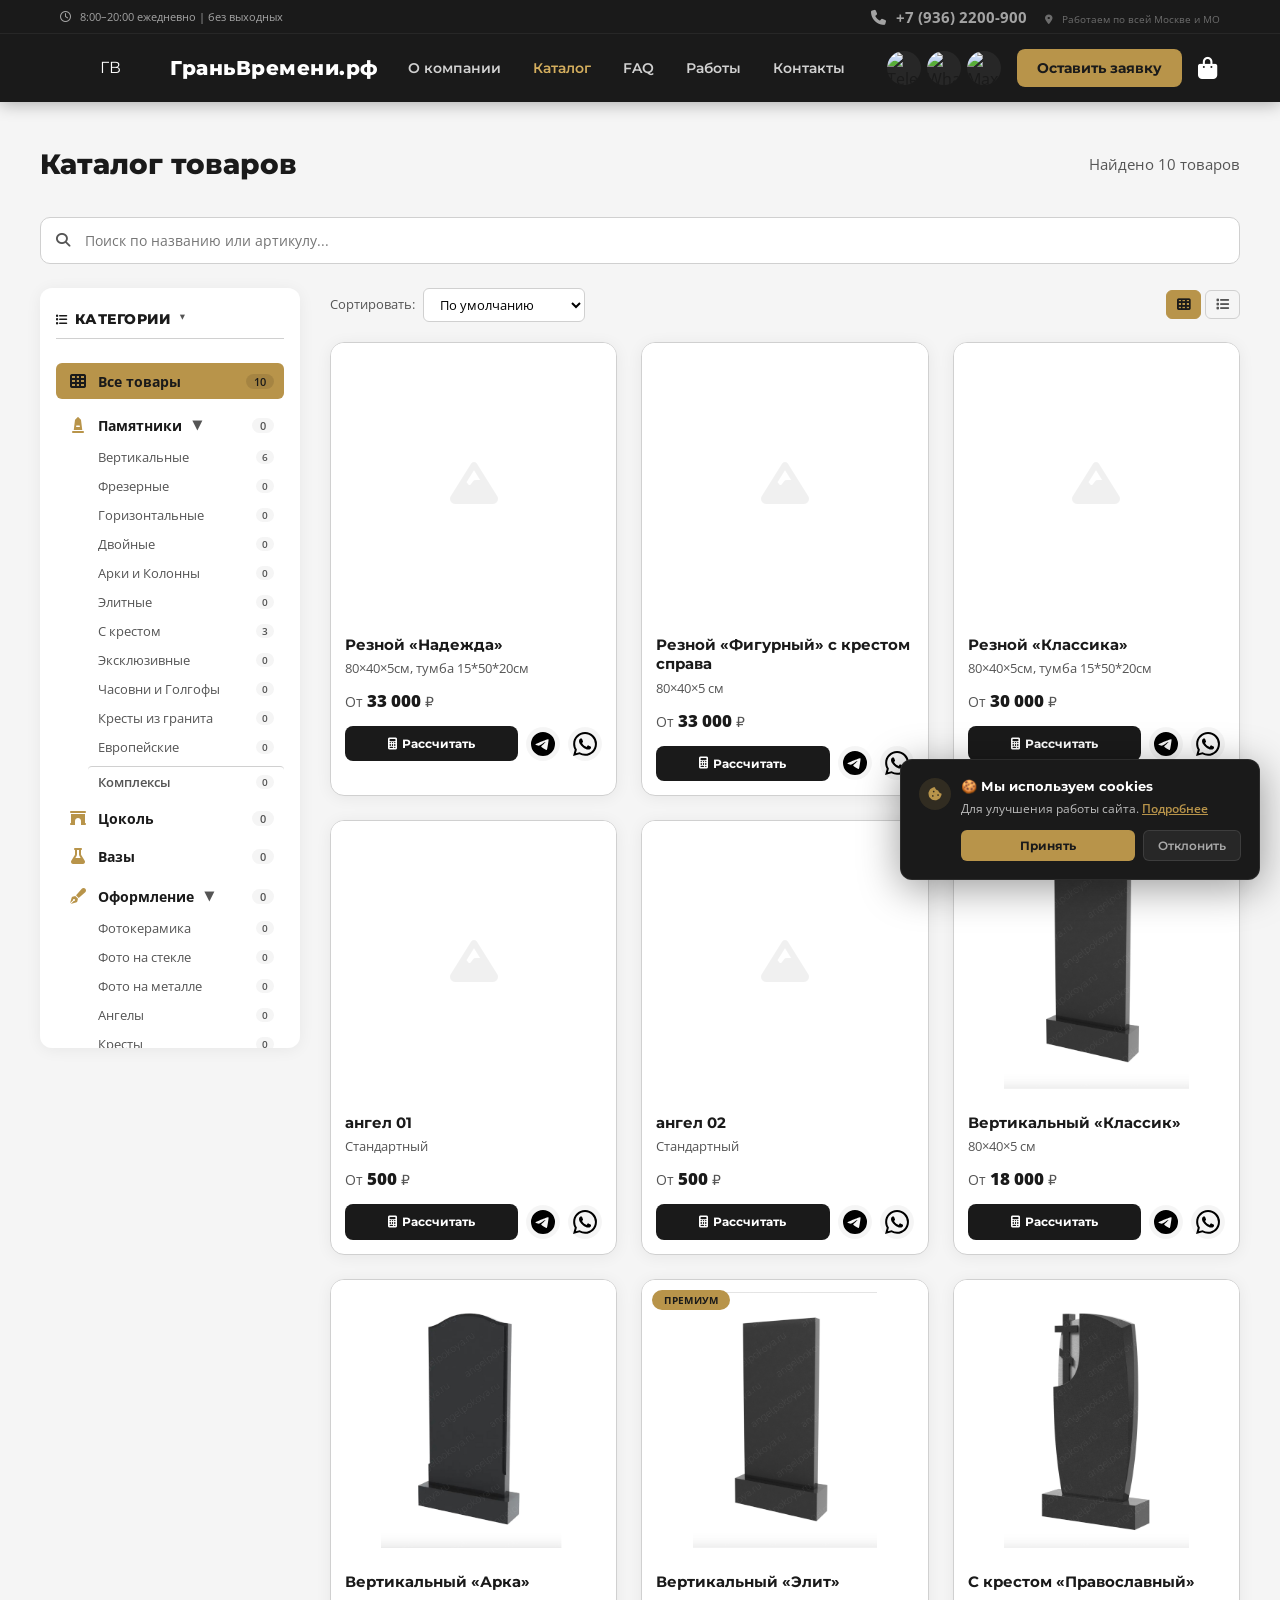
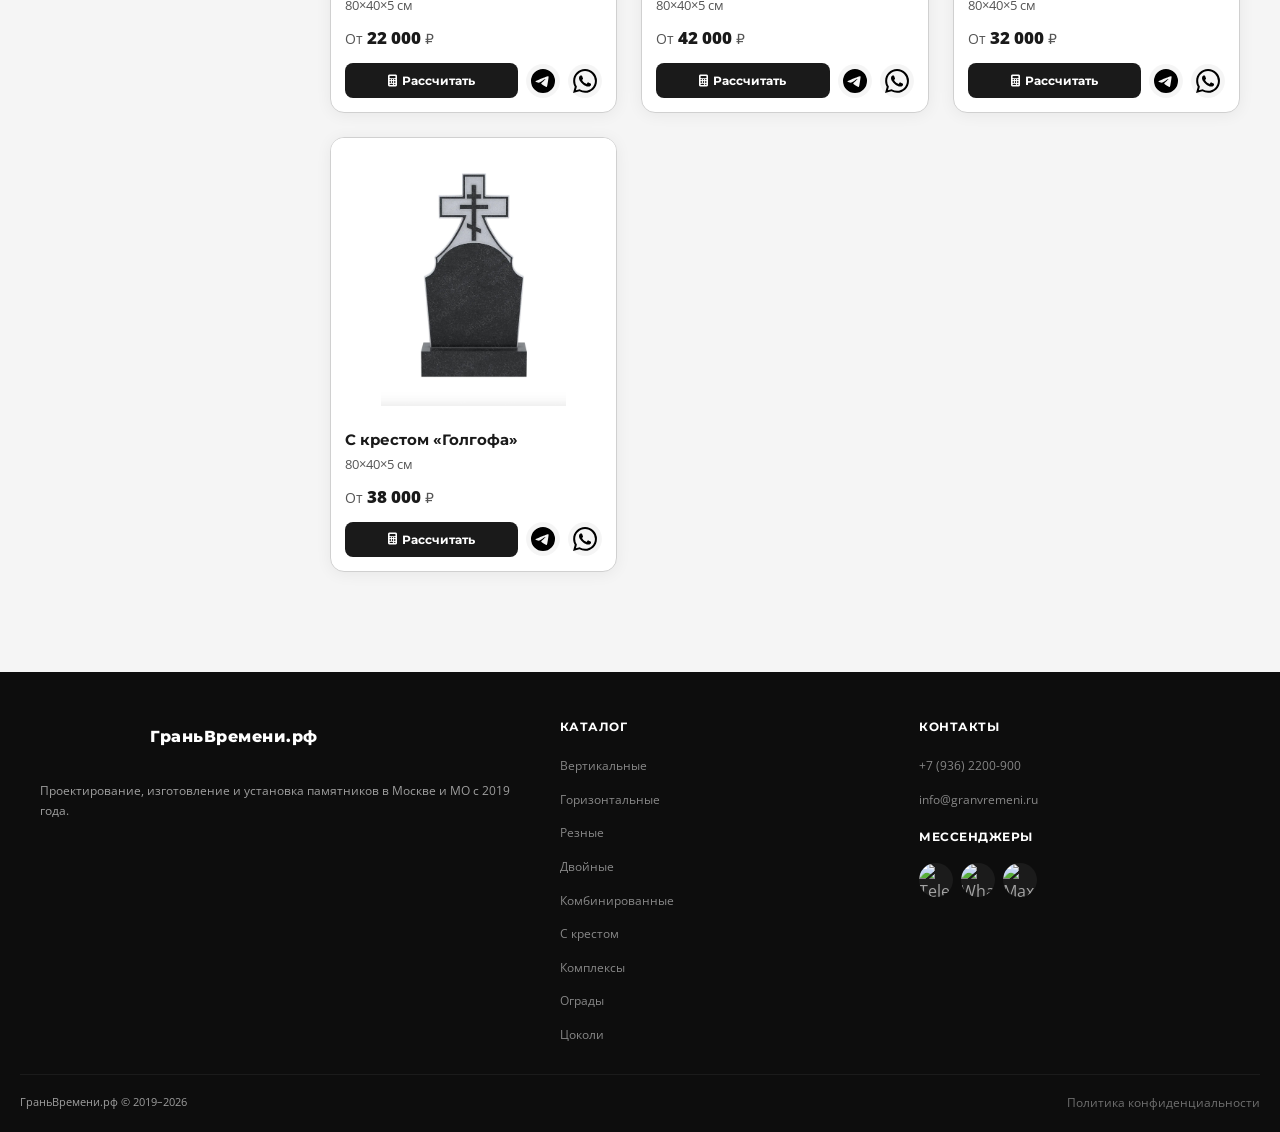
==== commit b1f34f63: "preloader, обновленный главный экран" ====
--- a/catalog/index.html
+++ b/catalog/index.html
@@ -10,6 +10,7 @@
     <link href="https://fonts.googleapis.com/css2?family=Montserrat:wght@400;500;600;700;800&family=Open+Sans:wght@400;600&display=swap" rel="stylesheet">
     <link rel="stylesheet" href="https://cdnjs.cloudflare.com/ajax/libs/font-awesome/6.5.0/css/all.min.css">
     <link rel="stylesheet" href="../css/style.css">
+    <link rel="stylesheet" href="../css/portfolio-fx.css">
     <style>
         .catalog-page {
             padding: 40px 20px 70px;
@@ -36,6 +37,55 @@
         .catalog-header .count {
             font-size: 15px;
             color: var(--text-light);
+        }
+
+        .catalog-search {
+            position: relative;
+            margin-bottom: 24px;
+        }
+        .catalog-search input {
+            width: 100%;
+            padding: 13px 44px;
+            border: 1.5px solid var(--border);
+            border-radius: 10px;
+            font-size: 14px;
+            font-family: inherit;
+            outline: none;
+            transition: border-color 0.15s;
+            box-sizing: border-box;
+        }
+        .catalog-search input:focus {
+            border-color: var(--gold);
+        }
+        .catalog-search i.fa-search {
+            position: absolute;
+            left: 16px;
+            top: 50%;
+            transform: translateY(-50%);
+            color: var(--text-light);
+            font-size: 14px;
+            pointer-events: none;
+        }
+        .catalog-search .search-clear {
+            position: absolute;
+            right: 10px;
+            top: 50%;
+            transform: translateY(-50%);
+            display: none;
+            align-items: center;
+            justify-content: center;
+            width: 26px;
+            height: 26px;
+            border: none;
+            background: var(--gray-bg);
+            border-radius: 50%;
+            color: var(--text-light);
+            cursor: pointer;
+            font-size: 13px;
+        }
+        .catalog-search .search-clear:hover {
+            background: var(--border);
+            color: var(--dark);
         }
 
         .catalog-layout {
@@ -574,6 +624,142 @@
             color: var(--border);
             margin-bottom: 16px;
         }
+
+        /* Модалка оформления заказа */
+        .modal-overlay {
+            display: none;
+            position: fixed;
+            inset: 0;
+            background: rgba(0,0,0,.55);
+            z-index: 1000;
+            align-items: center;
+            justify-content: center;
+            padding: 20px;
+        }
+        .modal-overlay.open { display: flex; }
+        .modal-box {
+            background: #fff;
+            border-radius: 18px;
+            padding: 32px 28px;
+            width: 100%;
+            max-width: 500px;
+            max-height: 90vh;
+            overflow-y: auto;
+            position: relative;
+            box-shadow: 0 12px 60px rgba(0,0,0,.25);
+            animation: modalIn 0.25s ease;
+        }
+        @keyframes modalIn {
+            from { transform: translateY(20px); opacity: 0; }
+            to { transform: none; opacity: 1; }
+        }
+        .modal-close {
+            position: absolute;
+            top: 16px;
+            right: 16px;
+            width: 32px;
+            height: 32px;
+            border: none;
+            background: var(--gray-bg);
+            border-radius: 50%;
+            cursor: pointer;
+            font-size: 16px;
+            color: var(--text-light);
+            display: flex;
+            align-items: center;
+            justify-content: center;
+            transition: background 0.2s;
+        }
+        .modal-close:hover { background: var(--border); }
+        .modal-box h3 {
+            font-size: 20px;
+            font-weight: 800;
+            margin-bottom: 4px;
+        }
+        .modal-box > p {
+            font-size: 13px;
+            color: var(--text-light);
+            margin-bottom: 18px;
+        }
+        .form-group { margin-bottom: 14px; }
+        .form-group label {
+            display: block;
+            font-size: 12px;
+            font-weight: 700;
+            text-transform: uppercase;
+            letter-spacing: .5px;
+            color: #555;
+            margin-bottom: 4px;
+        }
+        .form-group input, .form-group textarea {
+            width: 100%;
+            padding: 11px 14px;
+            border: 1.5px solid var(--border);
+            border-radius: 8px;
+            font-size: 15px;
+            font-family: inherit;
+            transition: border-color 0.2s;
+        }
+        .form-group input:focus, .form-group textarea:focus {
+            outline: none;
+            border-color: var(--gold);
+        }
+        .form-group textarea { resize: vertical; min-height: 60px; }
+        .opd-block {
+            display: flex;
+            align-items: flex-start;
+            gap: 10px;
+            margin: 12px 0;
+            font-size: 12px;
+            color: #666;
+            line-height: 1.5;
+        }
+        .opd-block input {
+            width: 16px;
+            height: 16px;
+            margin-top: 2px;
+            flex-shrink: 0;
+            accent-color: var(--gold);
+            cursor: pointer;
+        }
+        .opd-block a {
+            color: var(--gold);
+            text-decoration: underline;
+        }
+        .opd-err {
+            display: none;
+            color: #d32f2f;
+            font-size: 11px;
+            font-weight: 700;
+            margin-top: 4px;
+        }
+        .btn-submit {
+            width: 100%;
+            background: var(--gold);
+            border: none;
+            color: var(--dark);
+            font-weight: 800;
+            font-size: 15px;
+            padding: 14px;
+            border-radius: 10px;
+            cursor: pointer;
+            font-family: 'Montserrat', sans-serif;
+            transition: background 0.2s;
+        }
+        .btn-submit:hover { background: var(--gold-light); }
+        .modal-success {
+            display: none;
+            text-align: center;
+            padding: 20px 0;
+        }
+        .modal-success i {
+            font-size: 48px;
+            color: #27ae60;
+            margin-bottom: 12px;
+            display: block;
+        }
+        .modal-success h4 { font-size: 18px; margin-bottom: 6px; }
+        .modal-success p { font-size: 14px; color: var(--text-light); }
 
         @media (max-width: 1100px) {
             .catalog-grid { grid-template-columns: repeat(2, 1fr); gap: 18px; }
@@ -657,6 +843,7 @@
             .cat-item { font-size: 13px; padding: 6px 8px; }
             .sub-cat-item { font-size: 12px; padding: 4px 8px; }
             .sub-categories { padding-left: 24px; }
+            .modal-box { padding: 24px 18px; }
         }
 
         @media (max-width: 768px) {
@@ -676,6 +863,7 @@
             .catalog-toolbar .sort select { font-size: 12px; padding: 5px 10px; }
             .pagination button { padding: 6px 12px; font-size: 13px; }
             .filter-range input { width: 60px; }
+            .modal-box { padding: 20px 16px; }
         }
 
         @media (max-width: 600px) {
@@ -706,6 +894,7 @@
             .cat-item .cat-icon { font-size: 14px; width: 20px; }
             .sub-cat-item { font-size: 11px; padding: 3px 6px; }
             .sub-categories { padding-left: 20px; }
+            .modal-box { padding: 24px 18px; }
         }
 
         @media (max-width: 400px) {
@@ -728,6 +917,12 @@
         <div class="catalog-header">
             <h1>Каталог товаров</h1>
             <span class="count" id="totalCount">Загрузка...</span>
+        </div>
+
+        <div class="catalog-search">
+            <i class="fas fa-search"></i>
+            <input type="text" id="catalogSearch" placeholder="Поиск по названию или артикулу...">
+            <button type="button" class="search-clear" id="catalogSearchClear" title="Очистить"><i class="fas fa-times"></i></button>
         </div>
 
         <div class="catalog-layout">
@@ -763,9 +958,6 @@
                             <button class="sub-cat-item" data-category="horizontal" onclick="safeSetCategory('horizontal')">
                                 Горизонтальные <span class="cat-count" id="countHorizontal">0</span>
                             </button>
-                            <button class="sub-cat-item" data-category="carved" onclick="safeSetCategory('carved')">
-                                Резные <span class="cat-count" id="countCarved">0</span>
-                            </button>
                             <button class="sub-cat-item" data-category="double" onclick="safeSetCategory('double')">
                                 Двойные <span class="cat-count" id="countDouble">0</span>
                             </button>
@@ -826,11 +1018,26 @@
                             <button class="sub-cat-item" data-category="design-glass" onclick="safeSetCategory('design-glass')">
                                 Фото на стекле <span class="cat-count" id="countDesignGlass">0</span>
                             </button>
+                            <button class="sub-cat-item" data-category="design-metal-photo" onclick="safeSetCategory('design-metal-photo')">
+                                Фото на металле <span class="cat-count" id="countDesignMetalPhoto">0</span>
+                            </button>
                             <button class="sub-cat-item" data-category="design-angels" onclick="safeSetCategory('design-angels')">
                                 Ангелы <span class="cat-count" id="countDesignAngels">0</span>
                             </button>
+                            <button class="sub-cat-item" data-category="design-crosses" onclick="safeSetCategory('design-crosses')">
+                                Кресты <span class="cat-count" id="countDesignCrosses">0</span>
+                            </button>
+                            <button class="sub-cat-item" data-category="design-candles" onclick="safeSetCategory('design-candles')">
+                                Свечи <span class="cat-count" id="countDesignCandles">0</span>
+                            </button>
+                            <button class="sub-cat-item" data-category="design-vertical" onclick="safeSetCategory('design-vertical')">
+                                На вертикальные памятники <span class="cat-count" id="countDesignVertical">0</span>
+                            </button>
+                            <button class="sub-cat-item" data-category="design-horizontal" onclick="safeSetCategory('design-horizontal')">
+                                На горизонтальные памятники <span class="cat-count" id="countDesignHorizontal">0</span>
+                            </button>
                             <button class="sub-cat-item" data-category="design-branches" onclick="safeSetCategory('design-branches')">
-                                Ветви <span class="cat-count" id="countDesignBranches">0</span>
+                                Ветви, деревья <span class="cat-count" id="countDesignBranches">0</span>
                             </button>
                             <button class="sub-cat-item" data-category="design-military" onclick="safeSetCategory('design-military')">
                                 Военным <span class="cat-count" id="countDesignMilitary">0</span>
@@ -838,35 +1045,36 @@
                             <button class="sub-cat-item" data-category="design-animals" onclick="safeSetCategory('design-animals')">
                                 Животные, птицы <span class="cat-count" id="countDesignAnimals">0</span>
                             </button>
-                            <button class="sub-cat-item" data-category="design-crosses" onclick="safeSetCategory('design-crosses')">
-                                Кресты <span class="cat-count" id="countDesignCrosses">0</span>
-                            </button>
                             <button class="sub-cat-item" data-category="design-moon" onclick="safeSetCategory('design-moon')">
                                 Луна (мусульманская) <span class="cat-count" id="countDesignMoon">0</span>
                             </button>
                             <button class="sub-cat-item" data-category="design-music" onclick="safeSetCategory('design-music')">
                                 Музыкальная тематика <span class="cat-count" id="countDesignMusic">0</span>
                             </button>
+                            <button class="sub-cat-item" data-category="design-frames" onclick="safeSetCategory('design-frames')">
+                                Рамки <span class="cat-count" id="countDesignFrames">0</span>
+                            </button>
+                            <button class="sub-cat-item" data-category="design-heraldry" onclick="safeSetCategory('design-heraldry')">
+                                Символика, геральдика <span class="cat-count" id="countDesignHeraldry">0</span>
+                            </button>
+                            <button class="sub-cat-item" data-category="design-flowers" onclick="safeSetCategory('design-flowers')">
+                                Цветы <span class="cat-count" id="countDesignFlowers">0</span>
+                            </button>
+                            <div style="border-top:1px solid var(--border);margin:4px 0;"></div>
+                            <button class="sub-cat-item" data-category="design-churches" onclick="safeSetCategory('design-churches')">
+                                Церкви, храмы <span class="cat-count" id="countDesignChurches">0</span>
+                            </button>
+                            <button class="sub-cat-item" data-category="design-dreams" onclick="safeSetCategory('design-dreams')">
+                                Мечети <span class="cat-count" id="countDesignDreams">0</span>
+                            </button>
+                            <button class="sub-cat-item" data-category="design-icons" onclick="safeSetCategory('design-icons')">
+                                Иконы <span class="cat-count" id="countDesignIcons">0</span>
+                            </button>
+                            <button class="sub-cat-item" data-category="design-landscapes" onclick="safeSetCategory('design-landscapes')">
+                                Пейзажи <span class="cat-count" id="countDesignLandscapes">0</span>
+                            </button>
                             <button class="sub-cat-item" data-category="design-nature" onclick="safeSetCategory('design-nature')">
                                 Природа <span class="cat-count" id="countDesignNature">0</span>
-                            </button>
-                            <button class="sub-cat-item" data-category="design-frames" onclick="safeSetCategory('design-frames')">
-                                Рамки <span class="cat-count" id="countDesignFrames">0</span>
-                            </button>
-                            <button class="sub-cat-item" data-category="design-candles" onclick="safeSetCategory('design-candles')">
-                                Свечи <span class="cat-count" id="countDesignCandles">0</span>
-                            </button>
-                            <button class="sub-cat-item" data-category="design-flowers" onclick="safeSetCategory('design-flowers')">
-                                Цветы <span class="cat-count" id="countDesignFlowers">0</span>
-                            </button>
-                            <button class="sub-cat-item" data-category="design-icons" onclick="safeSetCategory('design-icons')" style="border-top:1px solid var(--border);margin-top:4px;padding-top:6px;">
-                                Иконы <span class="cat-count" id="countDesignIcons">0</span>
-                            </button>
-                            <button class="sub-cat-item" data-category="design-churches" onclick="safeSetCategory('design-churches')">
-                                Церкви <span class="cat-count" id="countDesignChurches">0</span>
-                            </button>
-                            <button class="sub-cat-item" data-category="design-mosques" onclick="safeSetCategory('design-mosques')">
-                                Мечети <span class="cat-count" id="countDesignMosques">0</span>
                             </button>
                         </div>
                     </div>
@@ -908,7 +1116,59 @@
 
 <footer id="site-footer"></footer>
 
+<!-- МОДАЛКА ОФОРМЛЕНИЯ ЗАКАЗА -->
+<div class="modal-overlay" id="orderOverlay" onclick="closeOrderModalOutside(event)">
+    <div class="modal-box">
+        <button class="modal-close" onclick="closeOrderModal()"><i class="fas fa-times"></i></button>
+
+        <div id="modalFormView">
+            <h3><i class="fas fa-paper-plane" style="color:var(--gold);margin-right:8px;"></i>Оставить заявку</h3>
+            <p style="font-size:13px;color:var(--text-light);margin-bottom:18px;">
+                Заполните данные — менеджер свяжется с вами для уточнения деталей
+            </p>
+
+            <div class="form-group">
+                <label>Ваше имя</label>
+                <input type="text" id="modalName" placeholder="Иван Иванов">
+            </div>
+            <div class="form-group">
+                <label>Номер телефона *</label>
+                <input type="tel" id="modalPhone" placeholder="+7 (___) ___-__-__">
+            </div>
+            <div class="form-group">
+                <label>Кладбище</label>
+                <input type="text" id="modalCemetery" placeholder="Например, Хованское">
+            </div>
+            <div class="form-group">
+                <label>Комментарий</label>
+                <textarea id="modalComment" placeholder="Дополнительные пожелания..." rows="2"></textarea>
+            </div>
+
+            <div class="opd-block">
+                <input type="checkbox" id="modalOpd">
+                <label for="modalOpd">
+                    Нажимая кнопку, я даю согласие на
+                    <a href="../privacy-policy.html" target="_blank" rel="noopener">обработку персональных данных</a>
+                    в соответствии с&nbsp;ФЗ&#8209;152.
+                </label>
+            </div>
+            <div class="opd-err" id="modalOpdErr"><i class="fas fa-exclamation-circle"></i> Необходимо согласие для отправки</div>
+
+            <button class="btn-submit" onclick="submitOrderModal()">
+                <i class="fas fa-paper-plane"></i> Отправить заявку
+            </button>
+        </div>
+
+        <div class="modal-success" id="modalSuccess">
+            <i class="fas fa-check-circle"></i>
+            <h4>Заявка отправлена!</h4>
+            <p>Менеджер свяжется с вами в течение 15 минут</p>
+        </div>
+    </div>
+</div>
+
 <script src="../js/main.js"></script>
+<script src="../js/portfolio-fx.js"></script>
 <script src="../js/validation.js"></script>
 <script src="../js/header.js"></script>
 <script src="../js/cart.js"></script>
@@ -943,8 +1203,8 @@
         el.classList.toggle('active', el.dataset.category === category);
     });
 
-    const memorialKeys = ['vertical', 'memorial-milling', 'horizontal', 'carved', 'double', 'memorial-arches', 'memorial-elite', 'cross', 'memorial-exclusive', 'memorial-chapels', 'memorial-granite-crosses', 'memorial-european', 'complex'];
-    const designKeys = ['design-photo', 'design-glass', 'design-angels', 'design-branches', 'design-military', 'design-animals', 'design-crosses', 'design-moon', 'design-music', 'design-nature', 'design-frames', 'design-candles', 'design-flowers', 'design-icons', 'design-churches', 'design-mosques'];
+    const memorialKeys = ['vertical', 'memorial-milling', 'horizontal', 'double', 'memorial-arches', 'memorial-elite', 'cross', 'memorial-exclusive', 'memorial-chapels', 'memorial-granite-crosses', 'memorial-european', 'complex'];
+    const designKeys = ['design-photo', 'design-glass', 'design-metal-photo', 'design-angels', 'design-crosses', 'design-candles', 'design-vertical', 'design-horizontal', 'design-branches', 'design-military', 'design-animals', 'design-moon', 'design-music', 'design-frames', 'design-heraldry', 'design-flowers', 'design-churches', 'design-mosques', 'design-icons', 'design-landscapes', 'design-nature'];
 
     document.querySelectorAll('.cat-item').forEach((el) => {
         const text = el.textContent.trim();
@@ -1050,13 +1310,112 @@
     }
 };
 
+// ========== МОДАЛКА ЗАКАЗА ДЛЯ КАТАЛОГА ==========
+
+window.closeOrderModal = function() {
+    const overlay = document.getElementById('orderOverlay');
+    if (overlay) {
+        overlay.classList.remove('open');
+        document.body.style.overflow = '';
+    }
+};
+
+window.closeOrderModalOutside = function(event) {
+    if (event.target === document.getElementById('orderOverlay')) {
+        closeOrderModal();
+    }
+};
+
+window.submitOrderModal = function() {
+    const name = (document.getElementById('modalName')?.value || '').trim();
+    const phone = (document.getElementById('modalPhone')?.value || '').trim();
+    const cemetery = (document.getElementById('modalCemetery')?.value || '').trim() || 'Не указано';
+    const comment = (document.getElementById('modalComment')?.value || '').trim() || 'Без комментария';
+    const opd = document.getElementById('modalOpd');
+
+    let isValid = true;
+
+    if (name && !/^[А-ЯЁа-яёA-Za-z\-\s]+$/.test(name)) {
+        isValid = false;
+        const field = document.getElementById('modalName');
+        if (field) {
+            field.style.borderColor = '#d32f2f';
+            field.style.borderWidth = '2px';
+            field.style.background = '#fff8f8';
+        }
+    } else {
+        const field = document.getElementById('modalName');
+        if (field) {
+            field.style.borderColor = '';
+            field.style.borderWidth = '';
+            field.style.background = '';
+        }
+    }
+
+    if (!phone || phone.replace(/\D/g, '').length < 11) {
+        isValid = false;
+        const field = document.getElementById('modalPhone');
+        if (field) {
+            field.style.borderColor = '#d32f2f';
+            field.style.borderWidth = '2px';
+            field.style.background = '#fff8f8';
+        }
+    } else {
+        const field = document.getElementById('modalPhone');
+        if (field) {
+            field.style.borderColor = '#27ae60';
+            field.style.borderWidth = '2px';
+            field.style.background = '';
+        }
+    }
+
+    if (!opd || !opd.checked) {
+        document.getElementById('modalOpdErr').style.display = 'block';
+        isValid = false;
+    } else {
+        document.getElementById('modalOpdErr').style.display = 'none';
+    }
+
+    if (!isValid) {
+        alert('Заполните обязательные поля (телефон и согласие)');
+        return;
+    }
+
+    const fullComment = 'Заявка из каталога:\nКладбище: ' + cemetery + '\nКомментарий: ' + comment;
+
+    fetch('/mail.php', {
+        method: 'POST',
+        headers: { 'Content-Type': 'application/json' },
+        body: JSON.stringify({
+            name: name || 'Клиент',
+            phone: phone,
+            interest: 'Заявка из каталога',
+            comment: fullComment,
+            source: 'Каталог'
+        })
+    })
+    .then(function(response) {
+        if (response.ok) {
+            document.getElementById('modalFormView').style.display = 'none';
+            document.getElementById('modalSuccess').style.display = 'block';
+            setTimeout(function() {
+                closeOrderModal();
+            }, 4000);
+        } else {
+            alert('Ошибка отправки. Попробуйте позже.');
+        }
+    })
+    .catch(function() {
+        alert('Ошибка. Позвоните: +7 (936) 2200-900');
+    });
+};
+
 document.addEventListener('DOMContentLoaded', () => {
     // Исправляем подсчет категорий
     setTimeout(() => {
         if (window.Catalog && Catalog.products) {
             const products = Catalog.products;
             
-            // Функция проверки наличия категории у товара
             const productHasCategory = (product, cat) => {
                 if (!product) return false;
                 if (product.categories && Array.isArray(product.categories)) {
@@ -1073,7 +1432,6 @@
                 'vertical': 'countVertical',
                 'memorial-milling': 'countMemorialMilling',
                 'horizontal': 'countHorizontal',
-                'carved': 'countCarved',
                 'double': 'countDouble',
                 'memorial-arches': 'countMemorialArches',
                 'memorial-elite': 'countMemorialElite',
@@ -1087,23 +1445,28 @@
                 'vases': 'countVases',
                 'design-photo': 'countDesignPhoto',
                 'design-glass': 'countDesignGlass',
+                'design-metal-photo': 'countDesignMetalPhoto',
                 'design-angels': 'countDesignAngels',
+                'design-crosses': 'countDesignCrosses',
+                'design-candles': 'countDesignCandles',
+                'design-vertical': 'countDesignVertical',
+                'design-horizontal': 'countDesignHorizontal',
                 'design-branches': 'countDesignBranches',
                 'design-military': 'countDesignMilitary',
                 'design-animals': 'countDesignAnimals',
-                'design-crosses': 'countDesignCrosses',
                 'design-moon': 'countDesignMoon',
                 'design-music': 'countDesignMusic',
-                'design-nature': 'countDesignNature',
                 'design-frames': 'countDesignFrames',
-                'design-candles': 'countDesignCandles',
+                'design-heraldry': 'countDesignHeraldry',
                 'design-flowers': 'countDesignFlowers',
+                'design-churches': 'countDesignChurches',
+                'design-mosques': 'countDesignMosques',
                 'design-icons': 'countDesignIcons',
-                'design-churches': 'countDesignChurches',
-                'design-mosques': 'countDesignMosques'
+                'design-landscapes': 'countDesignLandscapes',
+                'design-nature': 'countDesignNature'
             };
 
-            const memorialKeys = ['vertical', 'memorial-milling', 'horizontal', 'carved', 'double', 'memorial-arches', 'memorial-elite', 'cross', 'memorial-exclusive', 'memorial-chapels', 'memorial-granite-crosses', 'memorial-european', 'complex'];
+            const memorialKeys = ['vertical', 'memorial-milling', 'horizontal', 'double', 'memorial-arches', 'memorial-elite', 'cross', 'memorial-exclusive', 'memorial-chapels', 'memorial-granite-crosses', 'memorial-european', 'complex'];
             const designKeys = ['design-photo', 'design-glass', 'design-angels', 'design-branches', 'design-military', 'design-animals', 'design-crosses', 'design-moon', 'design-music', 'design-nature', 'design-frames', 'design-candles', 'design-flowers', 'design-icons', 'design-churches', 'design-mosques'];
 
             let memorialTotal = 0;
--- a/css/portfolio-fx.css
+++ b/css/portfolio-fx.css
@@ -0,0 +1,343 @@
+/* =========================================================
+   PORTFOLIO-FX — доп. слой анимаций поверх основного style.css
+   Ничего не меняет в существующих классах, только добавляет.
+   Палитра — та же, что в :root основного файла (не менялась).
+========================================================= */
+
+/* ---------- Бегущая строка (marquee) ---------- */
+.fx-marquee {
+    position: relative;
+    overflow: hidden;
+    background: var(--dark);
+    border-top: 1px solid rgba(184, 148, 74, 0.25);
+    border-bottom: 1px solid rgba(184, 148, 74, 0.25);
+    padding: 14px 0;
+}
+.fx-marquee::before,
+.fx-marquee::after {
+    content: '';
+    position: absolute;
+    top: 0; bottom: 0;
+    width: 80px;
+    z-index: 2;
+    pointer-events: none;
+}
+.fx-marquee::before {
+    left: 0;
+    background: linear-gradient(90deg, var(--dark) 0%, transparent 100%);
+}
+.fx-marquee::after {
+    right: 0;
+    background: linear-gradient(270deg, var(--dark) 0%, transparent 100%);
+}
+.fx-marquee-track {
+    display: flex;
+    width: max-content;
+    animation: fx-marquee-scroll 32s linear infinite;
+}
+.fx-marquee:hover .fx-marquee-track {
+    animation-play-state: paused;
+}
+.fx-marquee-item {
+    display: flex;
+    align-items: center;
+    white-space: nowrap;
+    font-family: 'Montserrat', sans-serif;
+    font-weight: 600;
+    font-size: 13px;
+    letter-spacing: 0.14em;
+    text-transform: uppercase;
+    color: var(--gold-light);
+    padding: 0 28px;
+}
+.fx-marquee-item i {
+    color: var(--gold);
+    font-size: 9px;
+    margin-right: 28px;
+}
+@keyframes fx-marquee-scroll {
+    from { transform: translateX(0); }
+    to { transform: translateX(-50%); }
+}
+
+/* ---------- Скролл-реveal ---------- */
+.fx-reveal {
+    opacity: 0;
+    transform: translateY(28px);
+    transition: opacity 0.7s cubic-bezier(.2,.7,.3,1), transform 0.7s cubic-bezier(.2,.7,.3,1);
+}
+.fx-reveal.fx-in {
+    opacity: 1;
+    transform: translateY(0);
+}
+.fx-reveal-group .fx-reveal:nth-child(1) { transition-delay: 0.02s; }
+.fx-reveal-group .fx-reveal:nth-child(2) { transition-delay: 0.09s; }
+.fx-reveal-group .fx-reveal:nth-child(3) { transition-delay: 0.16s; }
+.fx-reveal-group .fx-reveal:nth-child(4) { transition-delay: 0.23s; }
+.fx-reveal-group .fx-reveal:nth-child(5) { transition-delay: 0.30s; }
+.fx-reveal-group .fx-reveal:nth-child(6) { transition-delay: 0.37s; }
+
+/* Золотая линия, которая "дорисовывается" под заголовком секции */
+.section-title.fx-reveal {
+    position: relative;
+}
+.section-title.fx-reveal::after {
+    content: '';
+    position: absolute;
+    left: 50%;
+    bottom: -10px;
+    transform: translateX(-50%);
+    width: 0;
+    height: 2px;
+    background: linear-gradient(90deg, transparent, var(--gold), transparent);
+    transition: width 0.9s cubic-bezier(.2,.7,.3,1) 0.25s;
+}
+.section-title.fx-in::after {
+    width: 120px;
+}
+
+/* ---------- Hero: золотой блик по заголовку ---------- */
+.hero h1 span {
+    position: relative;
+    background: linear-gradient(100deg,
+        var(--gold-light) 0%, var(--gold-light) 35%,
+        #fff6df 48%,
+        var(--gold-light) 60%, var(--gold-light) 100%);
+    background-size: 220% 100%;
+    background-position: 100% 0;
+    -webkit-background-clip: text;
+    background-clip: text;
+    -webkit-text-fill-color: transparent;
+    animation: fx-shimmer-sweep 2.6s ease 0.5s 1 both;
+}
+@keyframes fx-shimmer-sweep {
+    to { background-position: 0 0; }
+}
+
+/* ---------- Hero карточка — лёгкий парящий эффект ---------- */
+.hero-card {
+    animation: fx-float 6s ease-in-out infinite;
+}
+@keyframes fx-float {
+    0%, 100% { transform: translateY(0); }
+    50% { transform: translateY(-8px); }
+}
+
+/* ---------- Карточки преимуществ / товаров — премиальный hover ---------- */
+.adv-card,
+.item-card {
+    transition: transform 0.35s cubic-bezier(.2,.7,.3,1), box-shadow 0.35s ease;
+}
+.adv-card:hover {
+    transform: translateY(-6px);
+    box-shadow: 0 18px 34px rgba(26,26,26,0.12);
+}
+.adv-card .adv-icon {
+    transition: transform 0.4s cubic-bezier(.3,1.6,.4,1), color 0.3s ease;
+}
+.adv-card:hover .adv-icon {
+    transform: scale(1.15) rotate(-6deg);
+    color: var(--gold);
+}
+
+.item-card:hover {
+    transform: translateY(-6px);
+    box-shadow: 0 20px 36px rgba(26,26,26,0.14);
+}
+
+/* ---------- Галерея — лёгкое увеличение при наведении ---------- */
+.gallery-item img {
+    transition: transform 0.5s cubic-bezier(.2,.7,.3,1);
+}
+.gallery-item:hover img {
+    transform: scale(1.06);
+}
+
+/* =========================================================
+   ПРЕЛОАДЕР
+========================================================= */
+.fx-preloader {
+    position: fixed;
+    inset: 0;
+    z-index: 9999;
+    background: var(--dark);
+    display: flex;
+    align-items: center;
+    justify-content: center;
+    transition: opacity 0.55s ease, visibility 0.55s ease;
+}
+.fx-preloader.fx-pl-hide {
+    opacity: 0;
+    visibility: hidden;
+    pointer-events: none;
+}
+.fx-preloader-inner {
+    display: flex;
+    flex-direction: column;
+    align-items: center;
+    gap: 22px;
+}
+.fx-preloader-logo {
+    width: 150px;
+    height: auto;
+    filter: drop-shadow(0 6px 22px rgba(184, 148, 74, 0.25));
+}
+.fx-pl-p {
+    opacity: 0;
+    transform: translateY(10px) scale(0.92);
+    transform-origin: center;
+    animation: fx-pl-in 0.6s cubic-bezier(.2,.8,.3,1) forwards;
+    animation-delay: calc(var(--i) * 0.09s);
+}
+@keyframes fx-pl-in {
+    to { opacity: 1; transform: translateY(0) scale(1); }
+}
+.fx-preloader-bar {
+    width: 130px;
+    height: 2px;
+    background: rgba(255,255,255,0.12);
+    border-radius: 2px;
+    overflow: hidden;
+}
+.fx-preloader-bar span {
+    display: block;
+    height: 100%;
+    width: 0%;
+    background: linear-gradient(90deg, var(--gold), var(--gold-light));
+    animation: fx-pl-bar 1.3s cubic-bezier(.3,.6,.4,1) 0.5s forwards;
+}
+@keyframes fx-pl-bar {
+    to { width: 100%; }
+}
+.fx-preloader-label {
+    font-family: 'Montserrat', sans-serif;
+    font-size: 11px;
+    letter-spacing: 0.22em;
+    text-transform: uppercase;
+    color: rgba(255,255,255,0.5);
+    opacity: 0;
+    animation: fx-pl-fade 0.6s ease 1.1s forwards;
+}
+@keyframes fx-pl-fade {
+    to { opacity: 1; }
+}
+@media (prefers-reduced-motion: reduce) {
+    .fx-pl-p, .fx-preloader-bar span, .fx-preloader-label {
+        animation: none !important;
+        opacity: 1 !important;
+        transform: none !important;
+        width: 100% !important;
+    }
+}
+
+/* =========================================================
+   КАТАЛОГ — освежение
+========================================================= */
+.catalog-item {
+    animation: fx-card-pop 0.5s cubic-bezier(.2,.7,.3,1) both;
+    transition: transform 0.3s cubic-bezier(.2,.7,.3,1), box-shadow 0.3s ease;
+}
+.catalog-item:nth-child(1) { animation-delay: 0.02s; }
+.catalog-item:nth-child(2) { animation-delay: 0.06s; }
+.catalog-item:nth-child(3) { animation-delay: 0.10s; }
+.catalog-item:nth-child(4) { animation-delay: 0.14s; }
+.catalog-item:nth-child(5) { animation-delay: 0.18s; }
+.catalog-item:nth-child(6) { animation-delay: 0.22s; }
+.catalog-item:nth-child(n+7) { animation-delay: 0.26s; }
+@keyframes fx-card-pop {
+    from { opacity: 0; transform: translateY(16px); }
+    to { opacity: 1; transform: translateY(0); }
+}
+.catalog-item:hover {
+    transform: translateY(-5px);
+    box-shadow: 0 18px 32px rgba(26,26,26,0.12);
+}
+.catalog-item-img img {
+    transition: transform 0.5s cubic-bezier(.2,.7,.3,1);
+}
+.catalog-item:hover .catalog-item-img img {
+    transform: scale(1.05);
+}
+.catalog-search input {
+    transition: border-color 0.25s ease, box-shadow 0.25s ease;
+}
+.catalog-search input:focus {
+    box-shadow: 0 0 0 4px rgba(184, 148, 74, 0.14);
+}
+.filter-btn, .block-cat-link {
+    transition: transform 0.2s ease, background 0.2s ease, color 0.2s ease;
+}
+.filter-btn:hover, .block-cat-link:hover {
+    transform: translateX(3px);
+}
+
+/* =========================================================
+   КАРТОЧКА ТОВАРА — освежение
+========================================================= */
+.product-gallery,
+.product-info {
+    animation: fx-fade-up 0.6s cubic-bezier(.2,.7,.3,1) both;
+}
+.product-info { animation-delay: 0.08s; }
+@keyframes fx-fade-up {
+    from { opacity: 0; transform: translateY(14px); }
+    to { opacity: 1; transform: translateY(0); }
+}
+.thumbs img,
+.thumb {
+    transition: transform 0.25s ease, box-shadow 0.25s ease, border-color 0.25s ease;
+}
+.thumbs img:hover,
+.thumb:hover {
+    transform: translateY(-3px);
+}
+.size-tag,
+.material-card,
+.material-item {
+    transition: transform 0.2s cubic-bezier(.3,1.4,.4,1), border-color 0.2s ease, box-shadow 0.2s ease;
+}
+.size-tag.selected,
+.material-card.selected,
+.material-item.selected {
+    animation: fx-pop-select 0.35s cubic-bezier(.3,1.6,.4,1);
+}
+@keyframes fx-pop-select {
+    0% { transform: scale(1); }
+    45% { transform: scale(1.06); }
+    100% { transform: scale(1); }
+}
+.price-block .price {
+    transition: color 0.3s ease;
+}
+.btn-messenger, .btn-primary {
+    transition: transform 0.2s cubic-bezier(.3,1.4,.4,1), box-shadow 0.2s ease;
+}
+.btn-messenger:hover, .btn-primary:hover {
+    transform: translateY(-2px);
+}
+
+/* ---------- Уважаем настройку "меньше анимаций" (общее для всех страниц) ---------- */
+@media (prefers-reduced-motion: reduce) {
+    .fx-marquee-track,
+    .hero-card,
+    .hero h1 span,
+    .catalog-item,
+    .product-gallery,
+    .product-info,
+    .size-tag.selected,
+    .material-card.selected,
+    .material-item.selected {
+        animation: none !important;
+        opacity: 1 !important;
+        transform: none !important;
+    }
+    .fx-reveal {
+        opacity: 1;
+        transform: none;
+        transition: none;
+    }
+    .section-title.fx-reveal::after {
+        transition: none;
+        width: 120px;
+    }
+}
